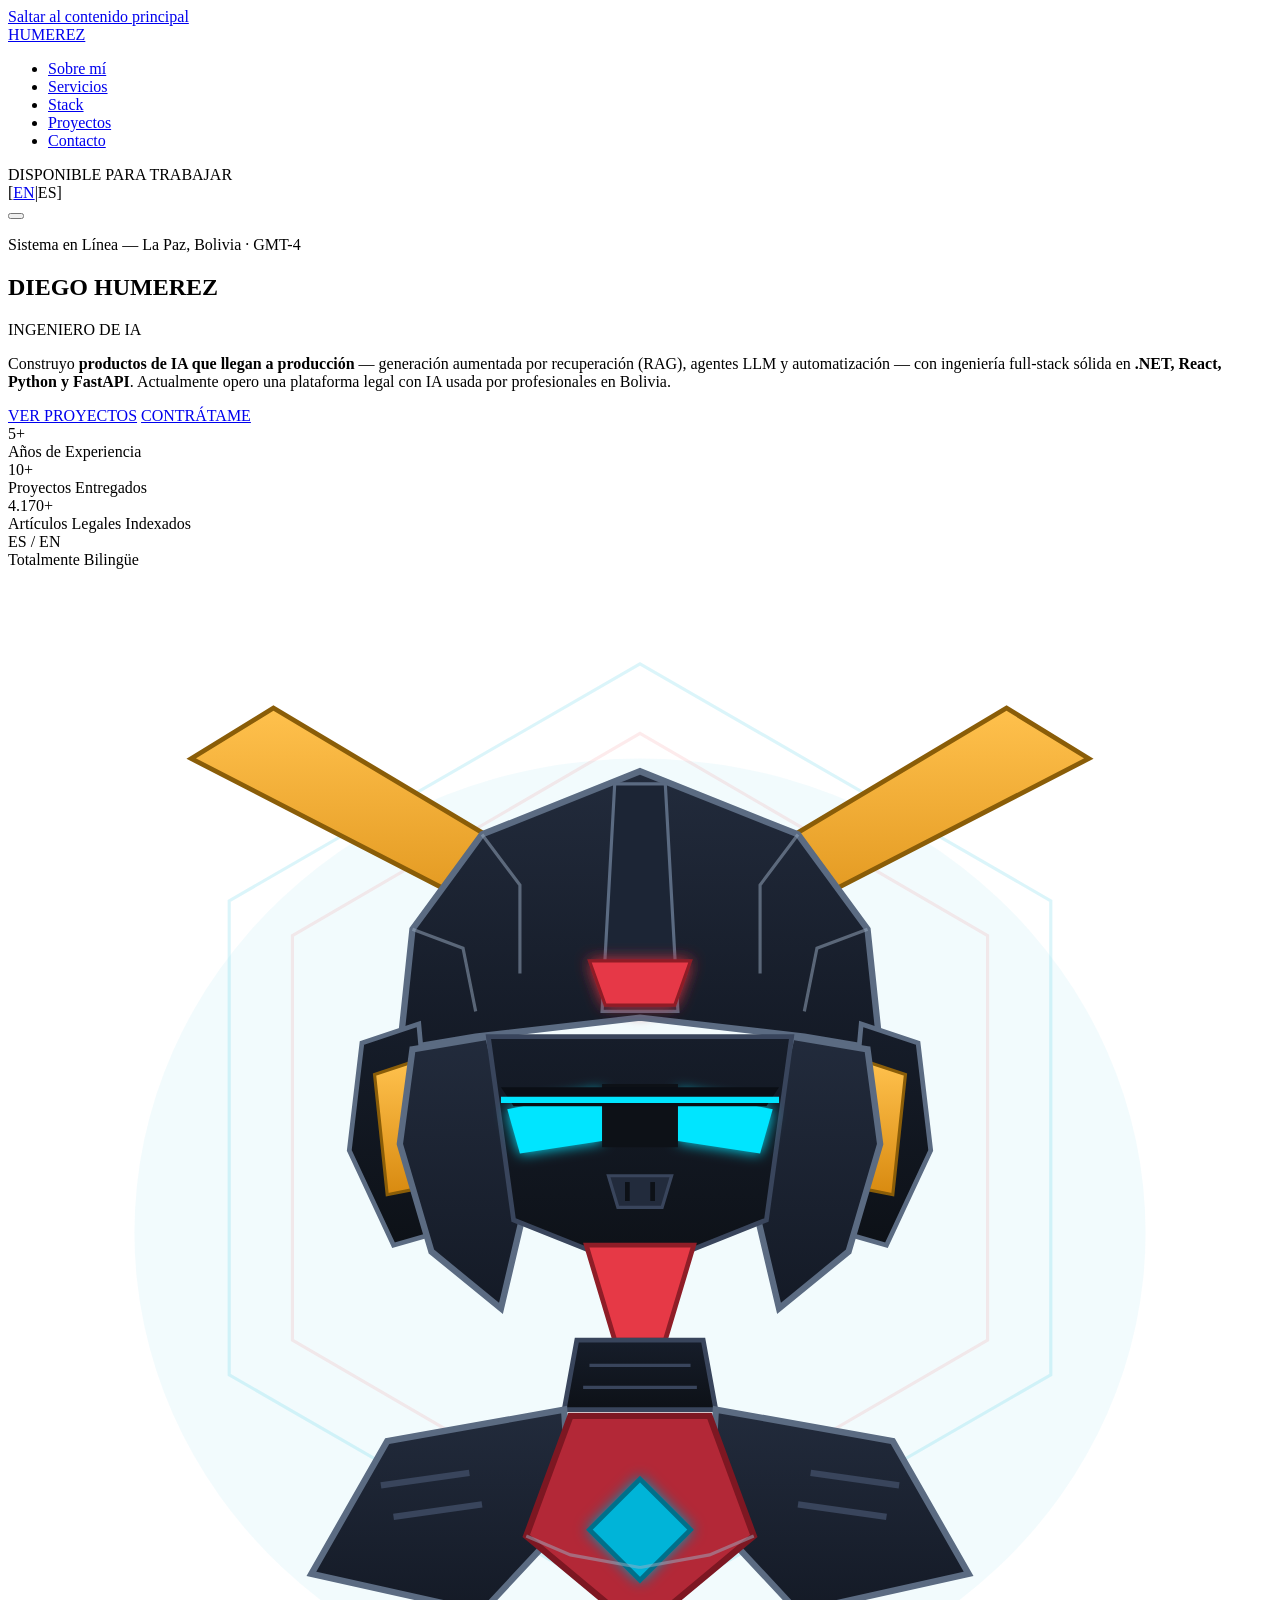
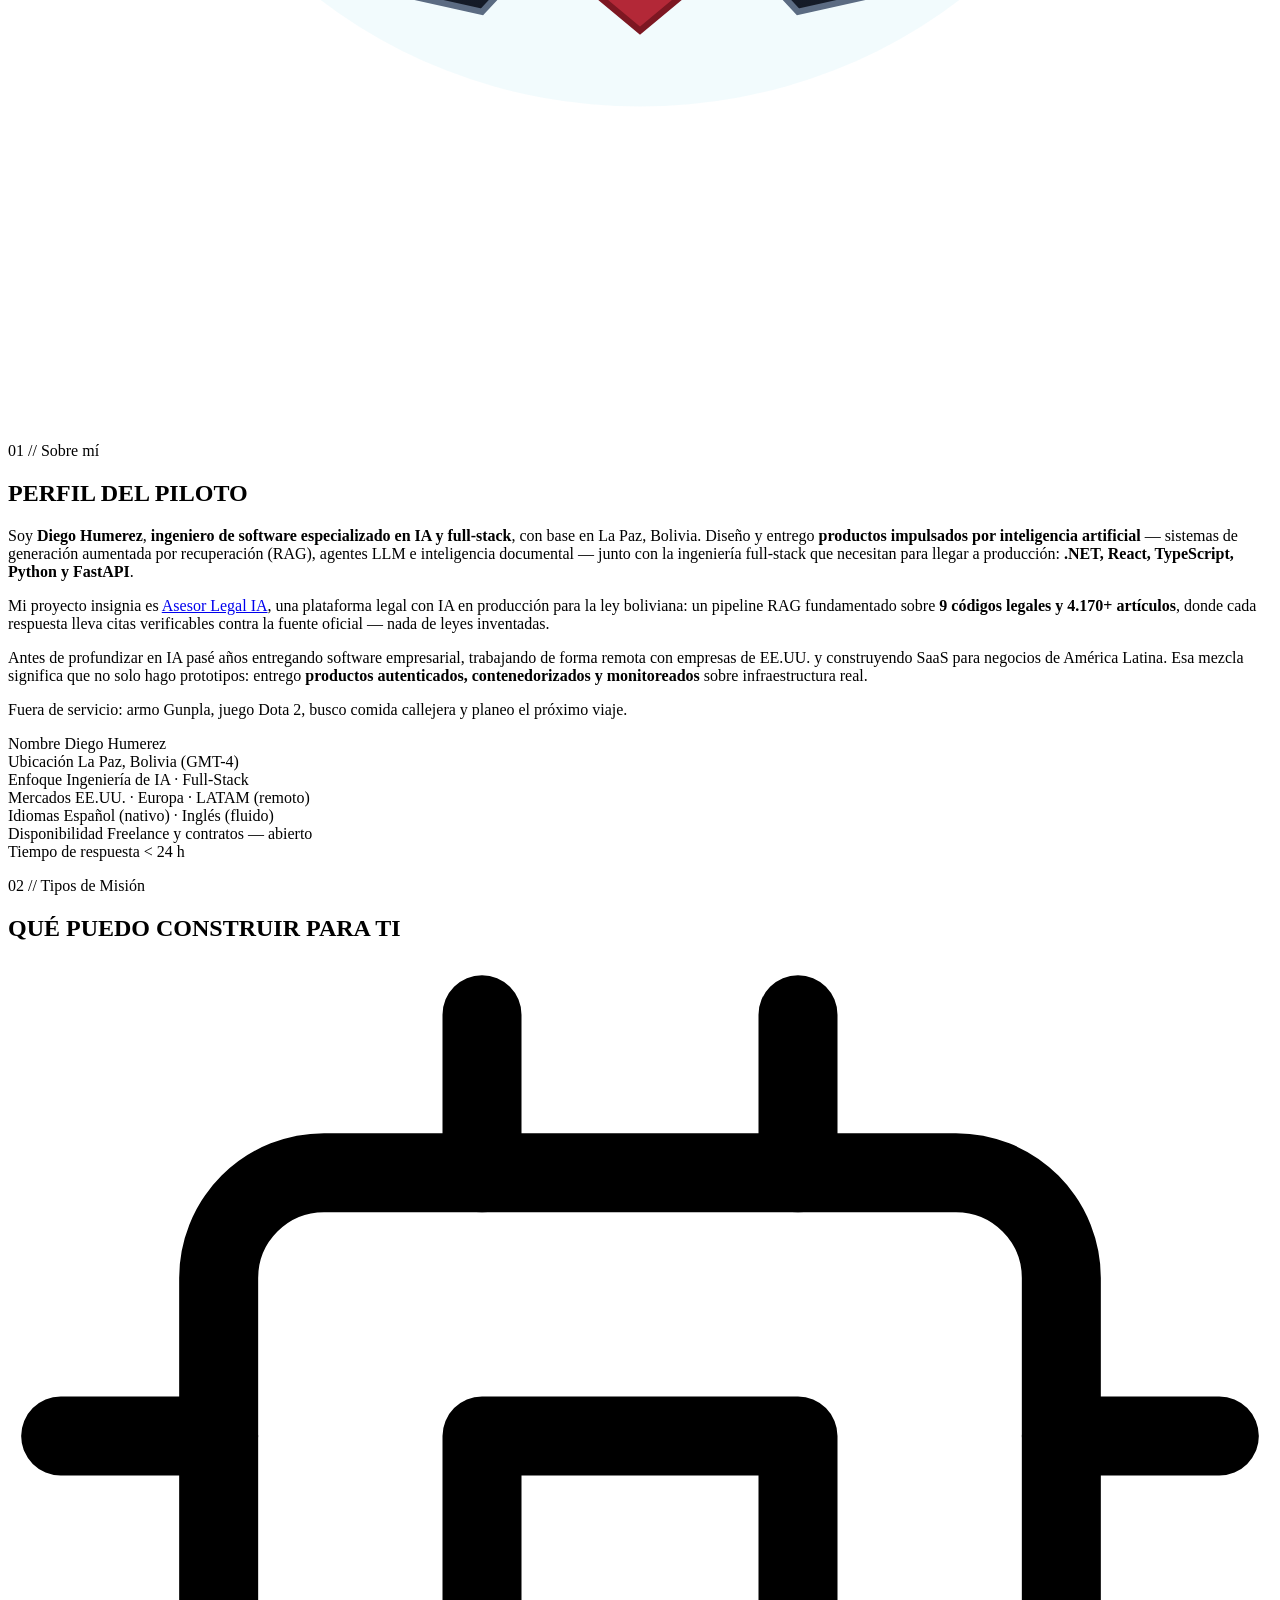
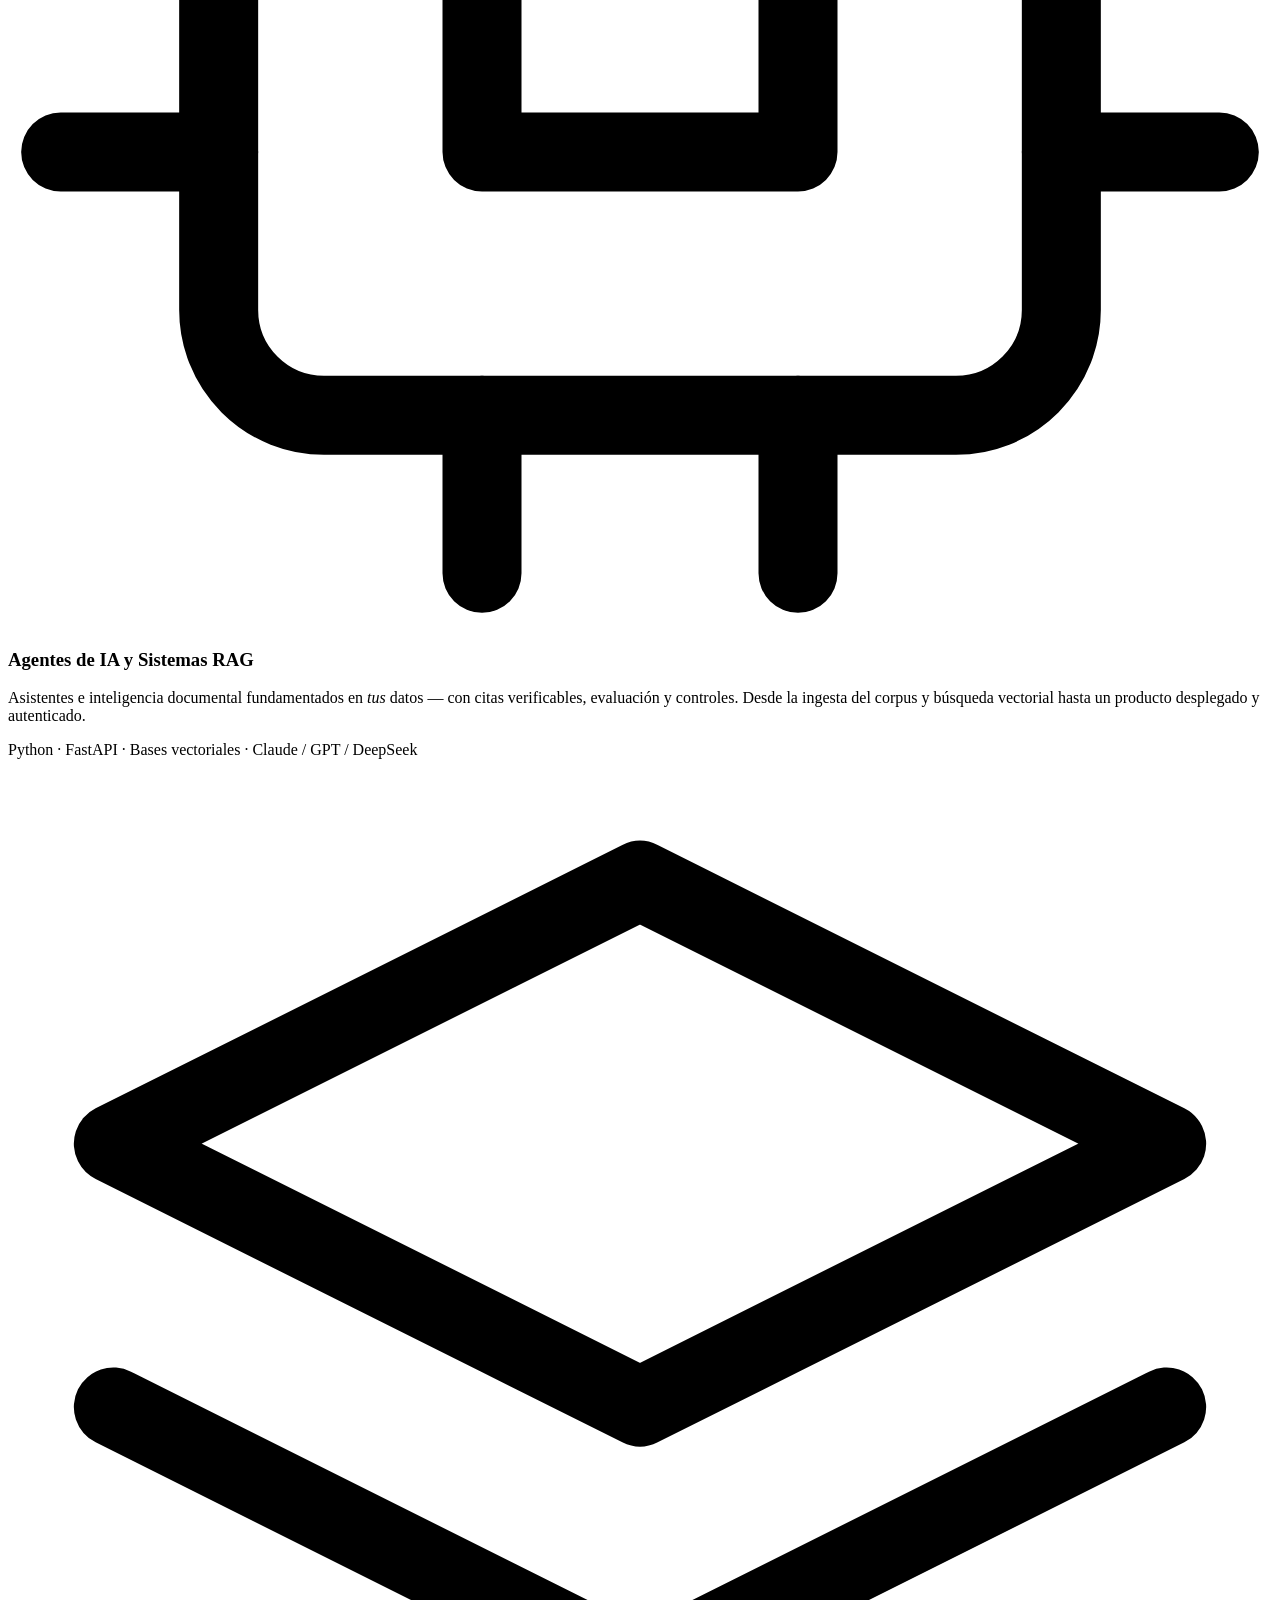
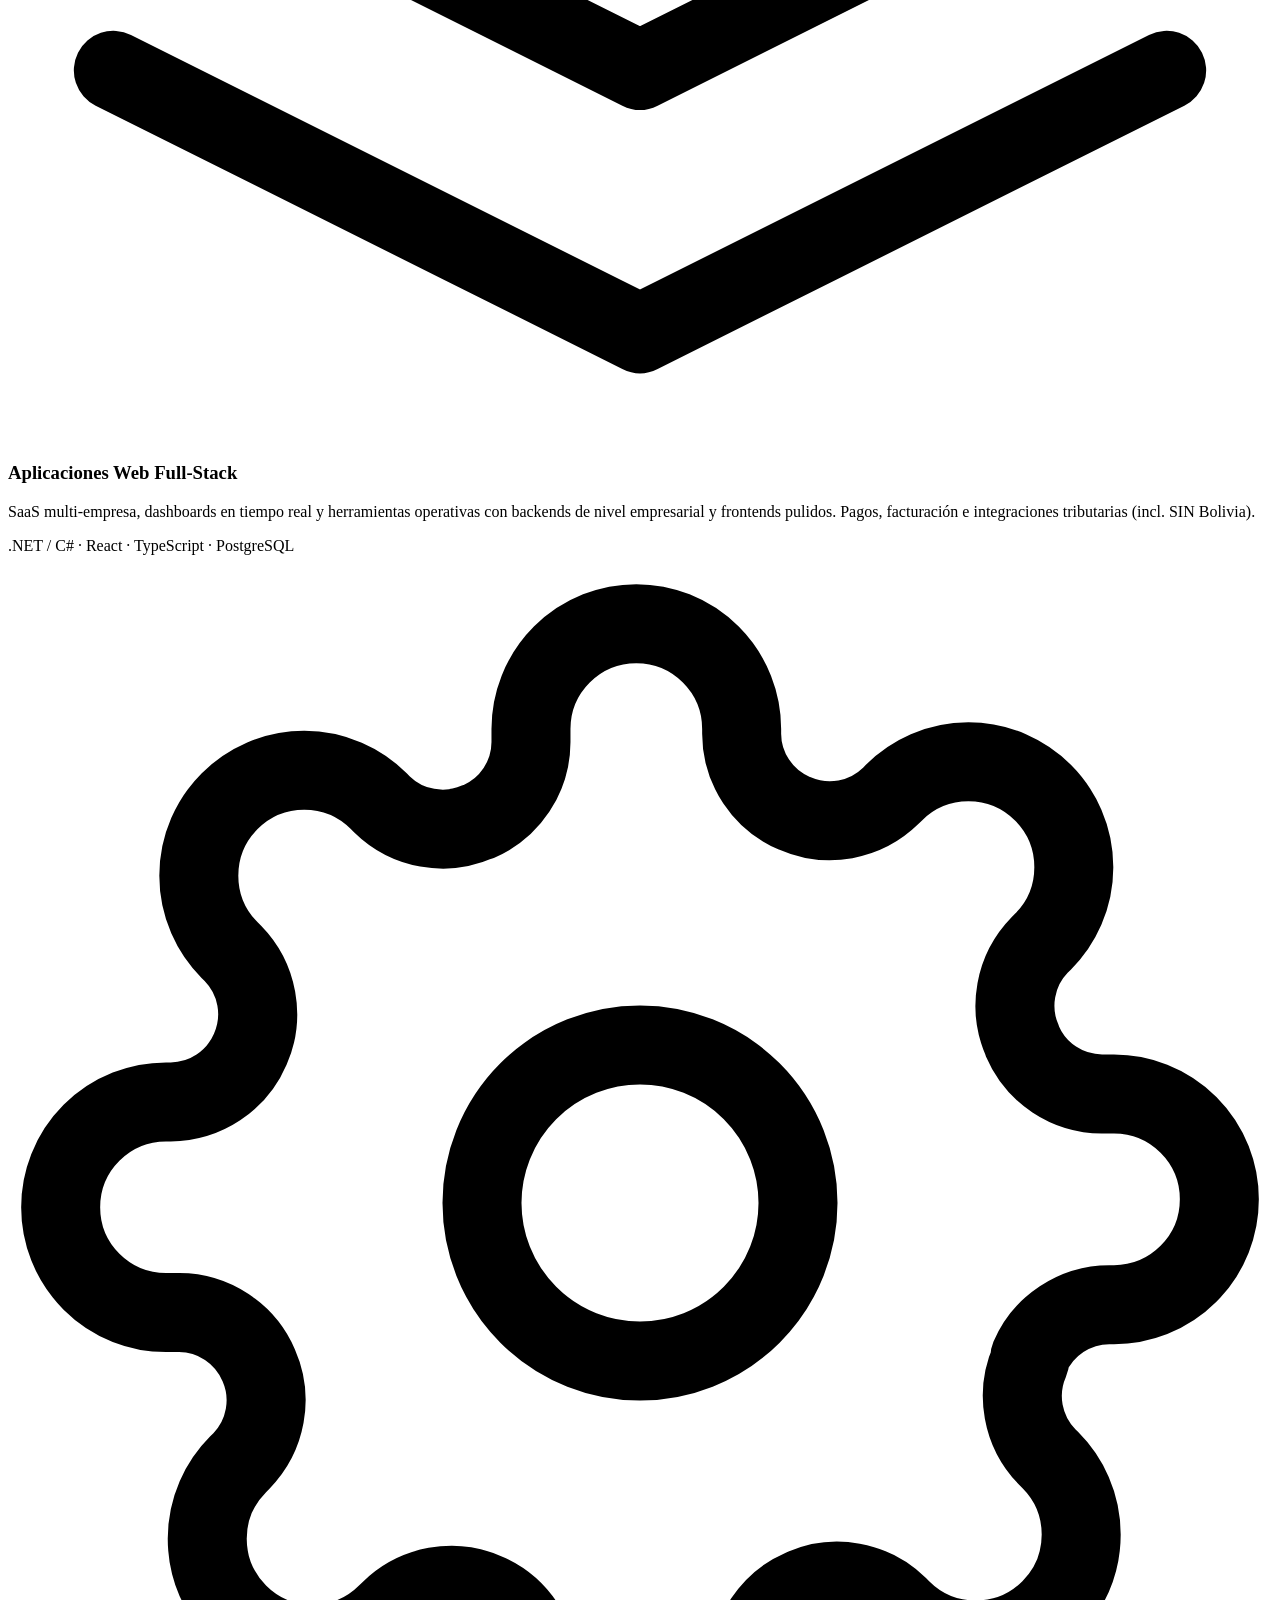
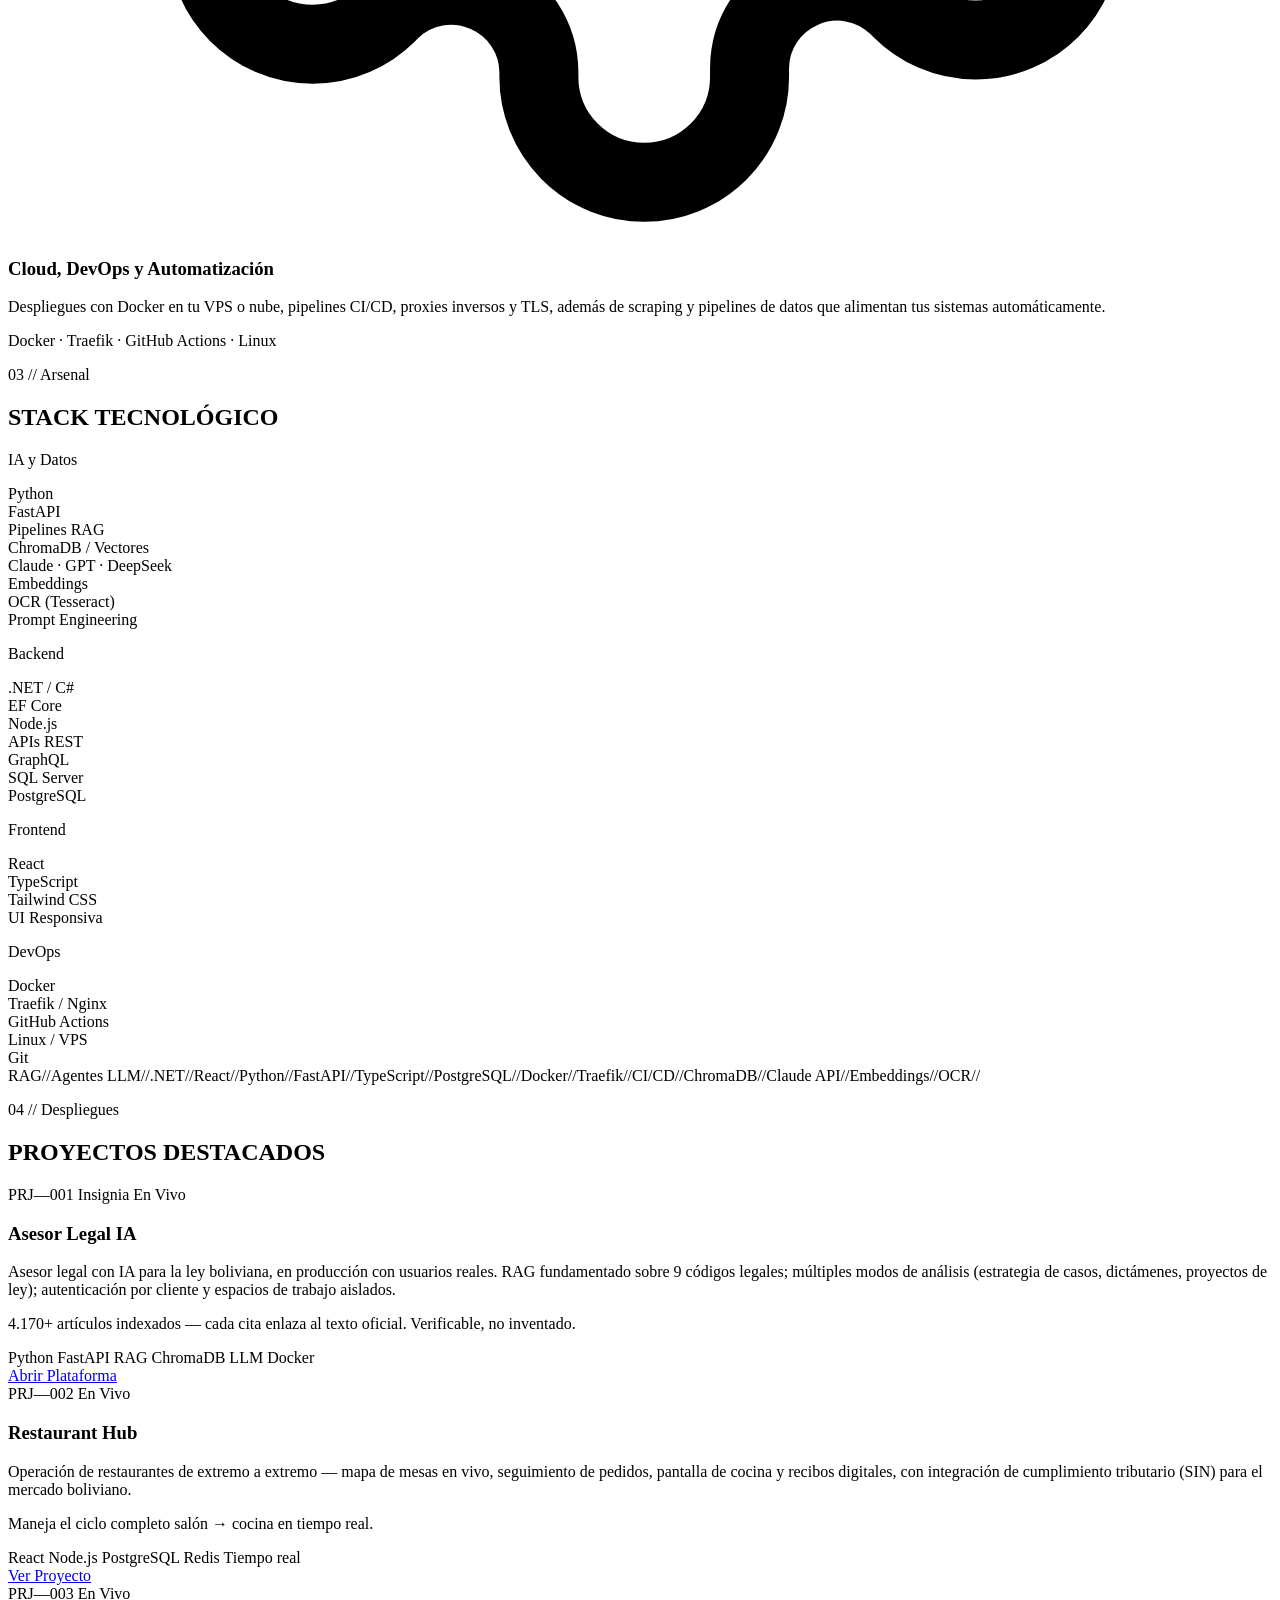
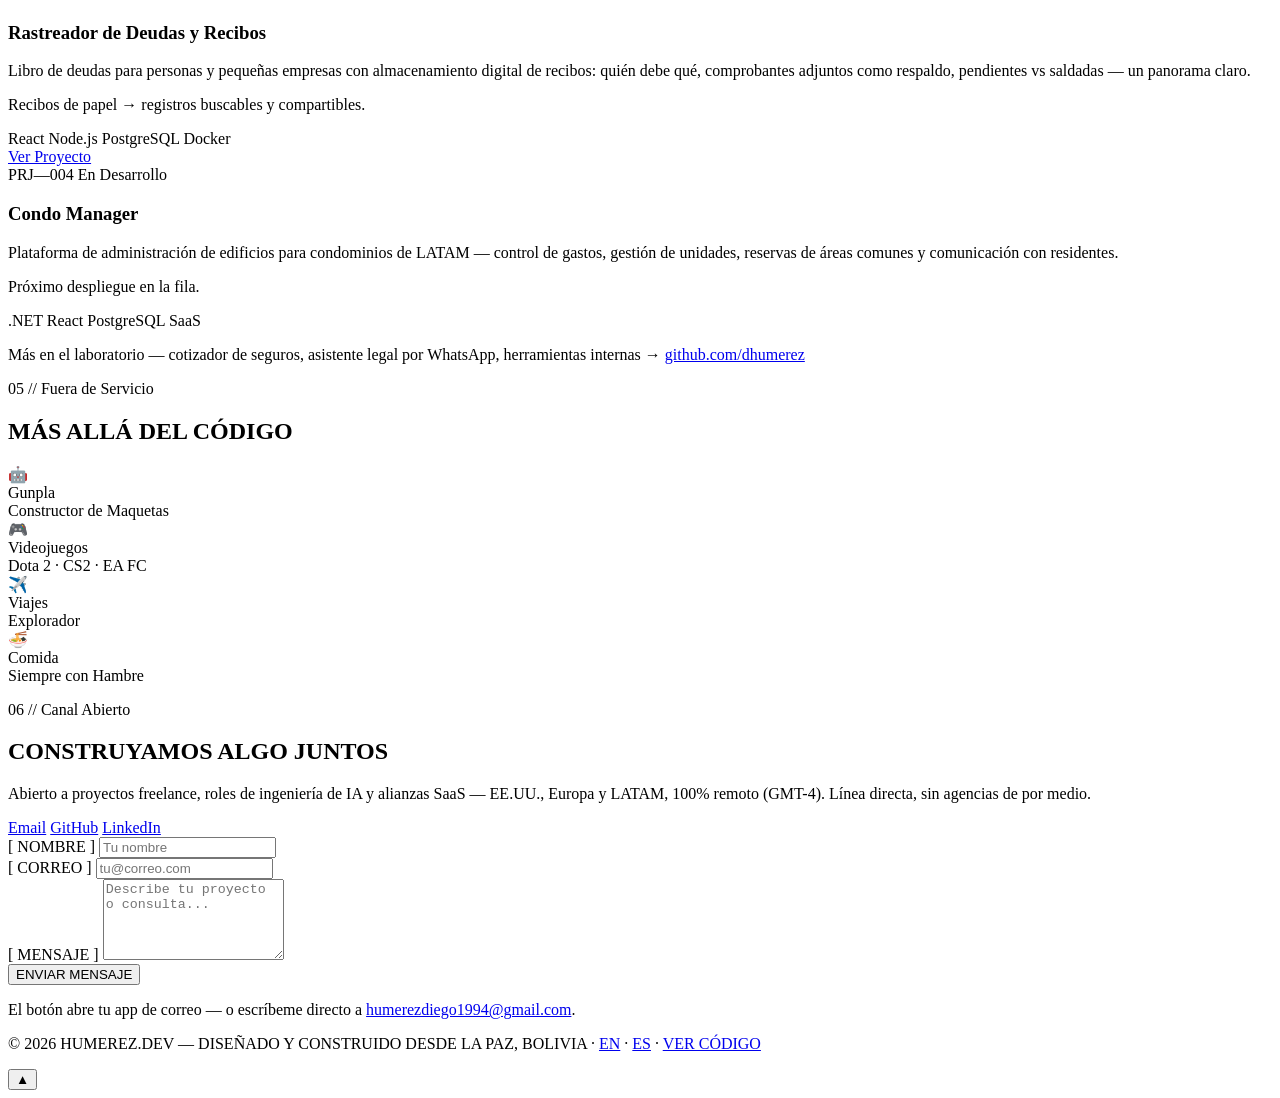
==== site/es/index.html @ 1b2179e7 "feat: rebuild as bilingual animated portfolio (EN /es/), GEO/SEO optimized - site/ docroot: EN at /," ====
<!DOCTYPE html>
<html lang="es">
<head>
<meta charset="UTF-8">
<meta name="viewport" content="width=device-width, initial-scale=1.0">
<title>Diego Humerez | Ingeniero de IA y Full-Stack — humerez.dev</title>

<!-- SEO -->
<meta name="description" content="Diego Humerez — ingeniero de IA y full-stack en La Paz, Bolivia. Construyo sistemas RAG, agentes LLM y aplicaciones web en producción (.NET, React, Python, FastAPI). Disponible para proyectos freelance y trabajo remoto en EE.UU., Europa y LATAM.">
<meta name="author" content="Diego Humerez">
<meta name="robots" content="index, follow, max-image-preview:large">
<meta name="theme-color" content="#0a0c10">
<link rel="canonical" href="https://humerez.dev/es/">
<link rel="alternate" hreflang="en" href="https://humerez.dev/">
<link rel="alternate" hreflang="es" href="https://humerez.dev/es/">
<link rel="alternate" hreflang="x-default" href="https://humerez.dev/">
<link rel="icon" href="/assets/favicon.svg" type="image/svg+xml">
<link rel="icon" href="/favicon.ico" sizes="32x32">
<link rel="apple-touch-icon" href="/assets/apple-touch-icon.png">

<!-- Open Graph -->
<meta property="og:type" content="website">
<meta property="og:url" content="https://humerez.dev/es/">
<meta property="og:site_name" content="humerez.dev">
<meta property="og:title" content="Diego Humerez | Ingeniero de IA y Full-Stack">
<meta property="og:description" content="Construyo sistemas RAG, agentes LLM y aplicaciones web en producción. Proyecto insignia: una plataforma legal con IA basada en 4.170+ artículos de la ley boliviana. Disponible para freelance.">
<meta property="og:image" content="https://humerez.dev/assets/og-image.png">
<meta property="og:image:width" content="1200">
<meta property="og:image:height" content="630">
<meta property="og:locale" content="es_ES">
<meta property="og:locale:alternate" content="en_US">

<!-- Twitter Card -->
<meta name="twitter:card" content="summary_large_image">
<meta name="twitter:title" content="Diego Humerez | Ingeniero de IA y Full-Stack">
<meta name="twitter:description" content="Sistemas RAG, agentes LLM y aplicaciones web en producción — desde La Paz, Bolivia. Disponible para freelance.">
<meta name="twitter:image" content="https://humerez.dev/assets/og-image.png">

<!-- Fonts -->
<link rel="preconnect" href="https://fonts.googleapis.com">
<link rel="preconnect" href="https://fonts.gstatic.com" crossorigin>
<link href="https://fonts.googleapis.com/css2?family=Orbitron:wght@400;700;900&family=Rajdhani:wght@300;400;500;600;700&family=Share+Tech+Mono&display=swap" rel="stylesheet">

<link rel="stylesheet" href="/assets/site.css">
<script src="/assets/site.js" defer></script>

<script type="application/ld+json">
{
  "@context": "https://schema.org",
  "@graph": [
    {
      "@type": "Person",
      "@id": "https://humerez.dev/#person",
      "name": "Diego Humerez",
      "alternateName": "dhumerez",
      "jobTitle": "Ingeniero de Software — IA y Full-Stack",
      "description": "Ingeniero de software en La Paz, Bolivia. Construye productos de inteligencia artificial — sistemas de generación aumentada por recuperación (RAG), agentes LLM e inteligencia documental — además de aplicaciones web full-stack con .NET, React, TypeScript, Python y FastAPI. Disponible para proyectos freelance y roles remotos en EE.UU., Europa y América Latina.",
      "url": "https://humerez.dev/",
      "email": "mailto:humerezdiego1994@gmail.com",
      "image": "https://humerez.dev/assets/og-image.png",
      "sameAs": [
        "https://github.com/dhumerez",
        "https://www.linkedin.com/in/diego-humerez"
      ],
      "address": { "@type": "PostalAddress", "addressLocality": "La Paz", "addressCountry": "BO" },
      "nationality": { "@type": "Country", "name": "Bolivia" },
      "knowsLanguage": [
        { "@type": "Language", "name": "Spanish", "alternateName": "es" },
        { "@type": "Language", "name": "English", "alternateName": "en" }
      ],
      "knowsAbout": [
        "Inteligencia Artificial", "Generación Aumentada por Recuperación (RAG)", "Agentes LLM",
        "Python", "FastAPI", ".NET", "C#", "React", "TypeScript", "Node.js",
        "PostgreSQL", "SQL Server", "Docker", "Bases de datos vectoriales", "Prompt engineering",
        "Tecnología legal", "Desarrollo SaaS"
      ]
    },
    {
      "@type": "WebSite",
      "@id": "https://humerez.dev/#website",
      "url": "https://humerez.dev/",
      "name": "humerez.dev",
      "description": "Portafolio de Diego Humerez — ingeniero de IA y full-stack en La Paz, Bolivia.",
      "inLanguage": ["en", "es"],
      "publisher": { "@id": "https://humerez.dev/#person" }
    },
    {
      "@type": "ProfilePage",
      "@id": "https://humerez.dev/es/#profilepage",
      "url": "https://humerez.dev/es/",
      "inLanguage": "es",
      "isPartOf": { "@id": "https://humerez.dev/#website" },
      "about": { "@id": "https://humerez.dev/#person" },
      "mainEntity": { "@id": "https://humerez.dev/#person" }
    },
    {
      "@type": "ItemList",
      "@id": "https://humerez.dev/es/#projects",
      "name": "Proyectos destacados de Diego Humerez",
      "itemListElement": [
        {
          "@type": "ListItem",
          "position": 1,
          "item": {
            "@type": "SoftwareApplication",
            "name": "Asesor Legal IA — plataforma legal con IA para la ley boliviana",
            "url": "https://legal.humerez.dev",
            "applicationCategory": "BusinessApplication",
            "operatingSystem": "Web",
            "description": "Plataforma legal con IA en producción: RAG fundamentado sobre 9 códigos legales bolivianos y 4.170+ artículos, donde cada respuesta cita el artículo exacto con enlaces a las fuentes oficiales.",
            "author": { "@id": "https://humerez.dev/#person" }
          }
        },
        {
          "@type": "ListItem",
          "position": 2,
          "item": {
            "@type": "SoftwareApplication",
            "name": "Restaurant Hub",
            "url": "https://humerez.dev/restaurant/login",
            "applicationCategory": "BusinessApplication",
            "operatingSystem": "Web",
            "description": "Gestión de restaurantes en tiempo real: mapa de mesas, seguimiento de pedidos, pantalla de cocina, recibos digitales e integración con el SIN para el mercado boliviano.",
            "author": { "@id": "https://humerez.dev/#person" }
          }
        },
        {
          "@type": "ListItem",
          "position": 3,
          "item": {
            "@type": "SoftwareApplication",
            "name": "Rastreador de Deudas y Recibos",
            "url": "https://humerez.dev/receipts/login",
            "applicationCategory": "FinanceApplication",
            "operatingSystem": "Web",
            "description": "Libro de deudas para personas y pequeñas empresas con almacenamiento digital de recibos — registra quién debe qué, con comprobantes como respaldo.",
            "author": { "@id": "https://humerez.dev/#person" }
          }
        }
      ]
    }
  ]
}
</script>
</head>
<body>
<a href="#main-content" class="skip-link">Saltar al contenido principal</a>
<div class="scroll-progress" aria-hidden="true"></div>

<!-- NAV -->
<nav class="site-nav" aria-label="Navegación principal">
  <div class="container">
    <a href="#" class="nav-logo">HUMEREZ</a>
    <ul class="nav-links" id="navLinks">
      <li><a href="#about">Sobre mí</a></li>
      <li><a href="#services">Servicios</a></li>
      <li><a href="#stack">Stack</a></li>
      <li><a href="#projects">Proyectos</a></li>
      <li><a href="#contact">Contacto</a></li>
    </ul>
    <div class="nav-status"><span class="dot"></span> DISPONIBLE PARA TRABAJAR</div>
    <div class="lang-switch" aria-label="Idioma">
      <span aria-hidden="true">[</span><a href="/" data-set-lang="en" hreflang="en" lang="en" title="English version">EN</a><span class="sep">|</span><span class="current" aria-current="true">ES</span><span aria-hidden="true">]</span>
    </div>
    <button class="nav-toggle" id="navToggle" aria-label="Abrir menú de navegación" aria-expanded="false" aria-controls="navLinks">
      <span></span><span></span><span></span>
    </button>
  </div>
</nav>

<main id="main-content">

<!-- HERO -->
<section class="hero" id="hero">
  <div class="hero-bg" aria-hidden="true"></div>
  <div class="hero-grid" aria-hidden="true"></div>
  <div class="hero-shape hero-shape--1" aria-hidden="true"></div>
  <div class="hero-shape hero-shape--2" aria-hidden="true"></div>
  <div class="container hero-inner">
    <div class="hero-content">
      <p class="hero-label">Sistema en Línea — La Paz, Bolivia · GMT-4</p>
      <h1 class="hero-title">
        DIEGO
        <span class="line-2">HUMEREZ</span>
      </h1>
      <p class="hero-role" aria-label="Ingeniero de IA, desarrollador full-stack, sistemas RAG y LLM"><span data-roles='["INGENIERO DE IA","DESARROLLADOR FULL-STACK","SISTEMAS RAG &amp; LLM","DISPONIBLE PARA FREELANCE"]'>INGENIERO DE IA</span><span class="cursor" aria-hidden="true"></span></p>
      <p class="hero-subtitle">Construyo <strong>productos de IA que llegan a producción</strong> — generación aumentada por recuperación (RAG), agentes LLM y automatización — con ingeniería full-stack sólida en <strong>.NET, React, Python y FastAPI</strong>. Actualmente opero una plataforma legal con IA usada por profesionales en Bolivia.</p>
      <div class="hero-ctas">
        <a href="#projects" class="btn btn--primary">VER PROYECTOS</a>
        <a href="#contact" class="btn btn--secondary">CONTRÁTAME</a>
      </div>
      <div class="hero-stats">
        <div class="hero-stat">
          <div class="hero-stat-value" data-count-to="5" data-suffix="+">5+</div>
          <div class="hero-stat-label">Años de Experiencia</div>
        </div>
        <div class="hero-stat">
          <div class="hero-stat-value" data-count-to="10" data-suffix="+">10+</div>
          <div class="hero-stat-label">Proyectos Entregados</div>
        </div>
        <div class="hero-stat">
          <div class="hero-stat-value" data-count-to="4170" data-suffix="+">4.170+</div>
          <div class="hero-stat-label">Artículos Legales Indexados</div>
        </div>
        <div class="hero-stat">
          <div class="hero-stat-value">ES / EN</div>
          <div class="hero-stat-label">Totalmente Bilingüe</div>
        </div>
      </div>
    </div>

    <!-- MECHA -->
    <div class="hero-mecha" aria-hidden="true">
      <div class="mecha-ring mecha-ring--1"></div>
      <div class="mecha-ring mecha-ring--2"></div>
      <svg viewBox="0 0 400 460" xmlns="http://www.w3.org/2000/svg" role="img" aria-label="Ilustración de mecha estilo Gundam">
        <defs>
          <filter id="glowBlue" x="-60%" y="-60%" width="220%" height="220%">
            <feGaussianBlur stdDeviation="2.2" result="b"/>
            <feMerge><feMergeNode in="b"/><feMergeNode in="SourceGraphic"/></feMerge>
          </filter>
          <filter id="glowRed" x="-60%" y="-60%" width="220%" height="220%">
            <feGaussianBlur stdDeviation="2.4" result="b"/>
            <feMerge><feMergeNode in="b"/><feMergeNode in="SourceGraphic"/></feMerge>
          </filter>
          <linearGradient id="steel" x1="0" y1="0" x2="0" y2="1">
            <stop offset="0" stop-color="#222b3c"/>
            <stop offset="1" stop-color="#141a26"/>
          </linearGradient>
          <linearGradient id="steelDark" x1="0" y1="0" x2="0" y2="1">
            <stop offset="0" stop-color="#161d2a"/>
            <stop offset="1" stop-color="#0d1117"/>
          </linearGradient>
          <linearGradient id="gold" x1="0" y1="0" x2="0" y2="1">
            <stop offset="0" stop-color="#ffc14d"/>
            <stop offset="1" stop-color="#d88a10"/>
          </linearGradient>
        </defs>

        <ellipse cx="200" cy="210" rx="160" ry="150" fill="rgba(0,180,216,0.05)"/>
        <polygon points="200,30 330,105 330,255 200,330 70,255 70,105" fill="none" stroke="rgba(0,180,216,0.14)" stroke-width="1"/>
        <polygon points="200,52 310,116 310,244 200,308 90,244 90,116" fill="none" stroke="rgba(230,57,70,0.10)" stroke-width="1"/>

        <g class="mecha-vfin">
          <polygon points="190,128 58,60 84,44 198,112" fill="url(#gold)" stroke="#8a5d08" stroke-width="1.5"/>
          <polygon points="210,128 342,60 316,44 202,112" fill="url(#gold)" stroke="#8a5d08" stroke-width="1.5"/>
          <polygon points="200,102 216,124 200,140 184,124" fill="#e63946" stroke="#8f1d27" stroke-width="1.5" filter="url(#glowRed)"/>
        </g>

        <polygon points="200,64 250,84 272,114 276,152 252,148 200,142 148,148 124,152 128,114 150,84"
                 fill="url(#steel)" stroke="#5b6b82" stroke-width="2"/>
        <polygon points="192,68 208,68 212,140 188,140" fill="#1c2535" stroke="#5b6b82" stroke-width="1"/>

        <polygon points="184,124 216,124 211,138 189,138" fill="#e63946" stroke="#8f1d27" stroke-width="1" filter="url(#glowRed)"/>

        <polygon points="112,150 130,144 136,210 122,214 108,184" fill="url(#steelDark)" stroke="#5b6b82" stroke-width="1.5"/>
        <polygon points="288,150 270,144 264,210 278,214 292,184" fill="url(#steelDark)" stroke="#5b6b82" stroke-width="1.5"/>
        <polygon points="116,160 128,156 130,196 120,198" fill="url(#gold)" stroke="#8a5d08" stroke-width="1"/>
        <polygon points="284,160 272,156 270,196 280,198" fill="url(#gold)" stroke="#8a5d08" stroke-width="1"/>

        <polygon points="128,152 152,148 164,200 156,234 134,216 124,182" fill="url(#steel)" stroke="#5b6b82" stroke-width="2"/>
        <polygon points="272,152 248,148 236,200 244,234 266,216 276,182" fill="url(#steel)" stroke="#5b6b82" stroke-width="2"/>

        <polygon points="152,148 248,148 240,206 200,222 160,206" fill="url(#steelDark)" stroke="#39455c" stroke-width="1.5"/>

        <g filter="url(#glowBlue)">
          <polygon class="mecha-eye" points="158,171 188,165 188,181 162,185" fill="#00e5ff"/>
          <polygon class="mecha-eye" points="242,171 212,165 212,181 238,185" fill="#00e5ff"/>
        </g>
        <polygon points="188,163 212,163 212,183 188,183" fill="#0d1117"/>
        <polygon points="156,164 244,164 240,170 160,170" fill="#0a0e15"/>

        <line class="mecha-scan" x1="156" y1="168" x2="244" y2="168" stroke="#00e5ff" stroke-width="2"/>

        <polygon points="190,192 210,192 207,202 193,202" fill="#222b3c" stroke="#39455c" stroke-width="1"/>
        <line x1="196" y1="194" x2="196" y2="200" stroke="#0d1117" stroke-width="1.5"/>
        <line x1="204" y1="194" x2="204" y2="200" stroke="#0d1117" stroke-width="1.5"/>

        <polygon points="183,214 217,214 208,244 192,244" fill="#e63946" stroke="#8f1d27" stroke-width="1.5"/>

        <polygon points="180,244 220,244 224,266 176,266" fill="url(#steelDark)" stroke="#39455c" stroke-width="1.5"/>
        <line x1="184" y1="252" x2="216" y2="252" stroke="#39455c" stroke-width="1"/>
        <line x1="182" y1="259" x2="218" y2="259" stroke="#39455c" stroke-width="1"/>

        <polygon points="176,266 120,276 96,318 150,330 178,300" fill="url(#steel)" stroke="#5b6b82" stroke-width="2"/>
        <polygon points="224,266 280,276 304,318 250,330 222,300" fill="url(#steel)" stroke="#5b6b82" stroke-width="2"/>
        <line x1="118" y1="290" x2="146" y2="286" stroke="#39455c" stroke-width="2"/>
        <line x1="122" y1="300" x2="150" y2="296" stroke="#39455c" stroke-width="2"/>
        <line x1="282" y1="290" x2="254" y2="286" stroke="#39455c" stroke-width="2"/>
        <line x1="278" y1="300" x2="250" y2="296" stroke="#39455c" stroke-width="2"/>

        <polygon points="178,268 222,268 236,306 200,336 164,306" fill="#b32837" stroke="#7d1722" stroke-width="2"/>
        <polygon points="200,288 216,304 200,320 184,304" fill="#00b4d8" stroke="#04708a" stroke-width="1.5" filter="url(#glowBlue)"/>

        <g class="mecha-lines" fill="none" stroke="rgba(155,173,196,0.5)" stroke-width="1">
          <polyline points="150,84 162,100 162,128"/>
          <polyline points="250,84 238,100 238,128"/>
          <polyline points="128,114 144,120 148,140"/>
          <polyline points="272,114 256,120 252,140"/>
          <polyline points="164,306 178,312 200,316"/>
          <polyline points="236,306 222,312 200,316"/>
        </g>
      </svg>
    </div>
  </div>
</section>

<!-- SOBRE MÍ -->
<section id="about">
  <div class="container">
    <div class="section-header reveal">
      <p class="section-tag">01 // Sobre mí</p>
      <h2 class="section-title">PERFIL <span class="accent-red">DEL PILOTO</span></h2>
    </div>
    <div class="about-grid">
      <div class="about-text reveal reveal--left reveal-delay-1">
        <p>Soy <strong>Diego Humerez</strong>, <strong>ingeniero de software especializado en IA y full-stack</strong>, con base en La Paz, Bolivia. Diseño y entrego <strong>productos impulsados por inteligencia artificial</strong> — sistemas de generación aumentada por recuperación (RAG), agentes LLM e inteligencia documental — junto con la ingeniería full-stack que necesitan para llegar a producción: <strong>.NET, React, TypeScript, Python y FastAPI</strong>.</p>
        <p>Mi proyecto insignia es <a href="https://legal.humerez.dev" target="_blank" rel="noopener noreferrer">Asesor Legal IA</a>, una plataforma legal con IA en producción para la ley boliviana: un pipeline RAG fundamentado sobre <strong>9 códigos legales y 4.170+ artículos</strong>, donde cada respuesta lleva citas verificables contra la fuente oficial — nada de leyes inventadas.</p>
        <p>Antes de profundizar en IA pasé años entregando software empresarial, trabajando de forma remota con empresas de EE.UU. y construyendo SaaS para negocios de América Latina. Esa mezcla significa que no solo hago prototipos: entrego <strong>productos autenticados, contenedorizados y monitoreados</strong> sobre infraestructura real.</p>
        <p>Fuera de servicio: armo Gunpla, juego Dota 2, busco comida callejera y planeo el próximo viaje.</p>
      </div>
      <div class="about-details reveal reveal--right reveal-delay-2">
        <div class="about-detail-row">
          <span class="about-detail-key">Nombre</span>
          <span class="about-detail-val">Diego Humerez</span>
        </div>
        <div class="about-detail-row">
          <span class="about-detail-key">Ubicación</span>
          <span class="about-detail-val">La Paz, Bolivia (GMT-4)</span>
        </div>
        <div class="about-detail-row">
          <span class="about-detail-key">Enfoque</span>
          <span class="about-detail-val">Ingeniería de IA · Full-Stack</span>
        </div>
        <div class="about-detail-row">
          <span class="about-detail-key">Mercados</span>
          <span class="about-detail-val">EE.UU. · Europa · LATAM (remoto)</span>
        </div>
        <div class="about-detail-row">
          <span class="about-detail-key">Idiomas</span>
          <span class="about-detail-val">Español (nativo) · Inglés (fluido)</span>
        </div>
        <div class="about-detail-row">
          <span class="about-detail-key">Disponibilidad</span>
          <span class="about-detail-val accent-blue">Freelance y contratos — abierto</span>
        </div>
        <div class="about-detail-row">
          <span class="about-detail-key">Tiempo de respuesta</span>
          <span class="about-detail-val">&lt; 24 h</span>
        </div>
      </div>
    </div>
  </div>
</section>

<!-- SERVICIOS -->
<section id="services" style="background: var(--bg-secondary);">
  <div class="container">
    <div class="section-header reveal">
      <p class="section-tag">02 // Tipos de Misión</p>
      <h2 class="section-title">QUÉ PUEDO <span class="accent-red">CONSTRUIR PARA TI</span></h2>
    </div>
    <div class="services-grid stagger">
      <article class="service-card">
        <div class="service-icon" aria-hidden="true">
          <svg viewBox="0 0 24 24" fill="none" stroke="currentColor" stroke-width="1.5" stroke-linecap="round" stroke-linejoin="round"><rect x="4" y="4" width="16" height="16" rx="2"/><path d="M9 9h6v6H9z"/><path d="M9 1v3M15 1v3M9 20v3M15 20v3M1 9h3M1 15h3M20 9h3M20 15h3"/></svg>
        </div>
        <h3 class="service-title">Agentes de IA y Sistemas RAG</h3>
        <p class="service-desc">Asistentes e inteligencia documental fundamentados en <em>tus</em> datos — con citas verificables, evaluación y controles. Desde la ingesta del corpus y búsqueda vectorial hasta un producto desplegado y autenticado.</p>
        <p class="service-meta">Python · FastAPI · Bases vectoriales · Claude / GPT / DeepSeek</p>
      </article>
      <article class="service-card">
        <div class="service-icon" aria-hidden="true">
          <svg viewBox="0 0 24 24" fill="none" stroke="currentColor" stroke-width="1.5" stroke-linecap="round" stroke-linejoin="round"><path d="M12 2 2 7l10 5 10-5-10-5z"/><path d="M2 12l10 5 10-5"/><path d="M2 17l10 5 10-5"/></svg>
        </div>
        <h3 class="service-title">Aplicaciones Web Full-Stack</h3>
        <p class="service-desc">SaaS multi-empresa, dashboards en tiempo real y herramientas operativas con backends de nivel empresarial y frontends pulidos. Pagos, facturación e integraciones tributarias (incl. SIN Bolivia).</p>
        <p class="service-meta">.NET / C# · React · TypeScript · PostgreSQL</p>
      </article>
      <article class="service-card">
        <div class="service-icon" aria-hidden="true">
          <svg viewBox="0 0 24 24" fill="none" stroke="currentColor" stroke-width="1.5" stroke-linecap="round" stroke-linejoin="round"><circle cx="12" cy="12" r="3"/><path d="M19.4 15a1.65 1.65 0 0 0 .33 1.82l.06.06a2 2 0 1 1-2.83 2.83l-.06-.06a1.65 1.65 0 0 0-1.82-.33 1.65 1.65 0 0 0-1 1.51V21a2 2 0 1 1-4 0v-.09a1.65 1.65 0 0 0-1-1.51 1.65 1.65 0 0 0-1.82.33l-.06.06a2 2 0 1 1-2.83-2.83l.06-.06a1.65 1.65 0 0 0 .33-1.82 1.65 1.65 0 0 0-1.51-1H3a2 2 0 1 1 0-4h.09a1.65 1.65 0 0 0 1.51-1 1.65 1.65 0 0 0-.33-1.82l-.06-.06a2 2 0 1 1 2.83-2.83l.06.06a1.65 1.65 0 0 0 1.82.33h.01a1.65 1.65 0 0 0 1-1.51V3a2 2 0 1 1 4 0v.09a1.65 1.65 0 0 0 1 1.51h.01a1.65 1.65 0 0 0 1.82-.33l.06-.06a2 2 0 1 1 2.83 2.83l-.06.06a1.65 1.65 0 0 0-.33 1.82v.01a1.65 1.65 0 0 0 1.51 1H21a2 2 0 1 1 0 4h-.09a1.65 1.65 0 0 0-1.51 1z"/></svg>
        </div>
        <h3 class="service-title">Cloud, DevOps y Automatización</h3>
        <p class="service-desc">Despliegues con Docker en tu VPS o nube, pipelines CI/CD, proxies inversos y TLS, además de scraping y pipelines de datos que alimentan tus sistemas automáticamente.</p>
        <p class="service-meta">Docker · Traefik · GitHub Actions · Linux</p>
      </article>
    </div>
  </div>
</section>

<!-- STACK -->
<section id="stack">
  <div class="container">
    <div class="section-header reveal">
      <p class="section-tag">03 // Arsenal</p>
      <h2 class="section-title">STACK <span class="accent-red">TECNOLÓGICO</span></h2>
    </div>

    <div class="stack-group reveal">
      <p class="stack-group-label">IA y Datos</p>
      <div class="tech-grid stagger">
        <div class="tech-item" data-level="Producción">Python</div>
        <div class="tech-item" data-level="Producción">FastAPI</div>
        <div class="tech-item" data-level="Producción">Pipelines RAG</div>
        <div class="tech-item" data-level="Producción">ChromaDB / Vectores</div>
        <div class="tech-item" data-level="Producción">Claude · GPT · DeepSeek</div>
        <div class="tech-item" data-level="Producción">Embeddings</div>
        <div class="tech-item" data-level="Producción">OCR (Tesseract)</div>
        <div class="tech-item" data-level="Avanzado">Prompt Engineering</div>
      </div>
    </div>

    <div class="stack-group reveal">
      <p class="stack-group-label">Backend</p>
      <div class="tech-grid stagger">
        <div class="tech-item" data-level="Avanzado">.NET / C#</div>
        <div class="tech-item" data-level="Avanzado">EF Core</div>
        <div class="tech-item" data-level="Avanzado">Node.js</div>
        <div class="tech-item" data-level="Avanzado">APIs REST</div>
        <div class="tech-item" data-level="Intermedio">GraphQL</div>
        <div class="tech-item" data-level="Avanzado">SQL Server</div>
        <div class="tech-item" data-level="Avanzado">PostgreSQL</div>
      </div>
    </div>

    <div class="stack-group reveal">
      <p class="stack-group-label">Frontend</p>
      <div class="tech-grid stagger">
        <div class="tech-item" data-level="Avanzado">React</div>
        <div class="tech-item" data-level="Avanzado">TypeScript</div>
        <div class="tech-item" data-level="Avanzado">Tailwind CSS</div>
        <div class="tech-item" data-level="Avanzado">UI Responsiva</div>
      </div>
    </div>

    <div class="stack-group reveal">
      <p class="stack-group-label">DevOps</p>
      <div class="tech-grid stagger">
        <div class="tech-item" data-level="Producción">Docker</div>
        <div class="tech-item" data-level="Producción">Traefik / Nginx</div>
        <div class="tech-item" data-level="Producción">GitHub Actions</div>
        <div class="tech-item" data-level="Avanzado">Linux / VPS</div>
        <div class="tech-item" data-level="Avanzado">Git</div>
      </div>
    </div>

    <div class="marquee reveal" aria-hidden="true">
      <div class="marquee-track">
        <span>RAG</span><span class="sep">//</span><span>Agentes LLM</span><span class="sep">//</span><span>.NET</span><span class="sep">//</span><span>React</span><span class="sep">//</span><span>Python</span><span class="sep">//</span><span>FastAPI</span><span class="sep">//</span><span>TypeScript</span><span class="sep">//</span><span>PostgreSQL</span><span class="sep">//</span><span>Docker</span><span class="sep">//</span><span>Traefik</span><span class="sep">//</span><span>CI/CD</span><span class="sep">//</span><span>ChromaDB</span><span class="sep">//</span><span>Claude API</span><span class="sep">//</span><span>Embeddings</span><span class="sep">//</span><span>OCR</span><span class="sep">//</span>
      </div>
    </div>
  </div>
</section>

<!-- PROYECTOS -->
<section id="projects" style="background: var(--bg-secondary);">
  <div class="container">
    <div class="section-header reveal">
      <p class="section-tag">04 // Despliegues</p>
      <h2 class="section-title">PROYECTOS <span class="accent-red">DESTACADOS</span></h2>
    </div>
    <div class="projects-grid">

      <article class="project-card project-card--flagship reveal reveal-delay-1" data-url="https://legal.humerez.dev">
        <div class="project-card-header">
          <span class="project-number">PRJ—001</span>
          <span class="project-badges">
            <span class="project-status project-status--flagship">Insignia</span>
            <span class="project-status project-status--live">En Vivo</span>
          </span>
        </div>
        <h3 class="project-title">Asesor Legal IA</h3>
        <p class="project-desc">Asesor legal con IA para la ley boliviana, en producción con usuarios reales. RAG fundamentado sobre 9 códigos legales; múltiples modos de análisis (estrategia de casos, dictámenes, proyectos de ley); autenticación por cliente y espacios de trabajo aislados.</p>
        <p class="project-outcome">4.170+ artículos indexados — cada cita enlaza al texto oficial. Verificable, no inventado.</p>
        <div class="project-tags">
          <span class="project-tag">Python</span>
          <span class="project-tag">FastAPI</span>
          <span class="project-tag">RAG</span>
          <span class="project-tag">ChromaDB</span>
          <span class="project-tag">LLM</span>
          <span class="project-tag">Docker</span>
        </div>
        <a href="https://legal.humerez.dev" class="project-link" target="_blank" rel="noopener noreferrer" aria-label="Abrir Asesor Legal IA">Abrir Plataforma</a>
      </article>

      <article class="project-card reveal reveal-delay-2" data-url="https://humerez.dev/restaurant/login">
        <div class="project-card-header">
          <span class="project-number">PRJ—002</span>
          <span class="project-badges"><span class="project-status project-status--live">En Vivo</span></span>
        </div>
        <h3 class="project-title">Restaurant Hub</h3>
        <p class="project-desc">Operación de restaurantes de extremo a extremo — mapa de mesas en vivo, seguimiento de pedidos, pantalla de cocina y recibos digitales, con integración de cumplimiento tributario (SIN) para el mercado boliviano.</p>
        <p class="project-outcome">Maneja el ciclo completo salón → cocina en tiempo real.</p>
        <div class="project-tags">
          <span class="project-tag">React</span>
          <span class="project-tag">Node.js</span>
          <span class="project-tag">PostgreSQL</span>
          <span class="project-tag">Redis</span>
          <span class="project-tag">Tiempo real</span>
        </div>
        <a href="https://humerez.dev/restaurant/login" class="project-link" target="_blank" rel="noopener noreferrer" aria-label="Ver Restaurant Hub">Ver Proyecto</a>
      </article>

      <article class="project-card reveal reveal-delay-3" data-url="https://humerez.dev/receipts/login">
        <div class="project-card-header">
          <span class="project-number">PRJ—003</span>
          <span class="project-badges"><span class="project-status project-status--live">En Vivo</span></span>
        </div>
        <h3 class="project-title">Rastreador de Deudas y Recibos</h3>
        <p class="project-desc">Libro de deudas para personas y pequeñas empresas con almacenamiento digital de recibos: quién debe qué, comprobantes adjuntos como respaldo, pendientes vs saldadas — un panorama claro.</p>
        <p class="project-outcome">Recibos de papel → registros buscables y compartibles.</p>
        <div class="project-tags">
          <span class="project-tag">React</span>
          <span class="project-tag">Node.js</span>
          <span class="project-tag">PostgreSQL</span>
          <span class="project-tag">Docker</span>
        </div>
        <a href="https://humerez.dev/receipts/login" class="project-link" target="_blank" rel="noopener noreferrer" aria-label="Ver Rastreador de Deudas y Recibos">Ver Proyecto</a>
      </article>

      <article class="project-card reveal reveal-delay-4" data-url="#">
        <div class="project-card-header">
          <span class="project-number">PRJ—004</span>
          <span class="project-badges"><span class="project-status project-status--dev">En Desarrollo</span></span>
        </div>
        <h3 class="project-title">Condo Manager</h3>
        <p class="project-desc">Plataforma de administración de edificios para condominios de LATAM — control de gastos, gestión de unidades, reservas de áreas comunes y comunicación con residentes.</p>
        <p class="project-outcome">Próximo despliegue en la fila.</p>
        <div class="project-tags">
          <span class="project-tag">.NET</span>
          <span class="project-tag">React</span>
          <span class="project-tag">PostgreSQL</span>
          <span class="project-tag">SaaS</span>
        </div>
      </article>

    </div>
    <p class="projects-more reveal">Más en el laboratorio — cotizador de seguros, asistente legal por WhatsApp, herramientas internas → <a href="https://github.com/dhumerez" target="_blank" rel="noopener noreferrer">github.com/dhumerez</a></p>
  </div>
</section>

<!-- MÁS ALLÁ DEL CÓDIGO -->
<section id="beyond">
  <div class="container">
    <div class="section-header reveal">
      <p class="section-tag">05 // Fuera de Servicio</p>
      <h2 class="section-title">MÁS ALLÁ <span class="accent-red">DEL CÓDIGO</span></h2>
    </div>
    <div class="interests-grid stagger">
      <div class="interest-card">
        <span class="interest-icon" aria-hidden="true">🤖</span>
        <div class="interest-label">Gunpla</div>
        <div class="interest-sub">Constructor de Maquetas</div>
      </div>
      <div class="interest-card">
        <span class="interest-icon" aria-hidden="true">🎮</span>
        <div class="interest-label">Videojuegos</div>
        <div class="interest-sub">Dota 2 · CS2 · EA FC</div>
      </div>
      <div class="interest-card">
        <span class="interest-icon" aria-hidden="true">✈️</span>
        <div class="interest-label">Viajes</div>
        <div class="interest-sub">Explorador</div>
      </div>
      <div class="interest-card">
        <span class="interest-icon" aria-hidden="true">🍜</span>
        <div class="interest-label">Comida</div>
        <div class="interest-sub">Siempre con Hambre</div>
      </div>
    </div>
  </div>
</section>

<!-- CONTACTO -->
<section id="contact" class="contact-section">
  <div class="container">
    <p class="section-tag reveal" style="justify-content: center;">06 // Canal Abierto</p>
    <h2 class="contact-headline reveal reveal-delay-1">CONSTRUYAMOS <span class="accent-red">ALGO</span> JUNTOS</h2>
    <p class="contact-sub reveal reveal-delay-2">Abierto a proyectos freelance, roles de ingeniería de IA y alianzas SaaS — EE.UU., Europa y LATAM, 100% remoto (GMT-4). Línea directa, sin agencias de por medio.</p>
    <div class="contact-links reveal reveal-delay-3">
      <a href="mailto:humerezdiego1994@gmail.com" class="contact-link" aria-label="Enviar correo a Diego Humerez">Email</a>
      <a href="https://github.com/dhumerez" class="contact-link" target="_blank" rel="noopener noreferrer" aria-label="Diego Humerez en GitHub">GitHub</a>
      <a href="https://linkedin.com/in/diego-humerez" class="contact-link" target="_blank" rel="noopener noreferrer" aria-label="Diego Humerez en LinkedIn">LinkedIn</a>
    </div>
    <form class="contact-form reveal reveal-delay-4" novalidate>
      <div class="form-group">
        <label for="contact-name" class="form-label">[ NOMBRE ]</label>
        <input type="text" id="contact-name" name="name" class="form-input" placeholder="Tu nombre" required autocomplete="name">
      </div>
      <div class="form-group">
        <label for="contact-email" class="form-label">[ CORREO ]</label>
        <input type="email" id="contact-email" name="email" class="form-input" placeholder="tu@correo.com" required autocomplete="email">
      </div>
      <div class="form-group">
        <label for="contact-message" class="form-label">[ MENSAJE ]</label>
        <textarea id="contact-message" name="message" class="form-input form-textarea" placeholder="Describe tu proyecto o consulta..." required rows="5"></textarea>
      </div>
      <button type="submit" class="btn btn--primary form-submit">ENVIAR MENSAJE</button>
      <p class="form-hint">El botón abre tu app de correo — o escríbeme directo a <a href="mailto:humerezdiego1994@gmail.com">humerezdiego1994@gmail.com</a>.</p>
    </form>
  </div>
</section>

</main>

<!-- FOOTER -->
<footer>
  <div class="container">
    <p class="footer-text">© 2026 HUMEREZ.DEV — DISEÑADO Y CONSTRUIDO DESDE LA PAZ, BOLIVIA · <a href="/" data-set-lang="en" hreflang="en">EN</a> · <a href="/es/">ES</a> · <a href="https://github.com/dhumerez/humerez.dev" target="_blank" rel="noopener noreferrer">VER CÓDIGO</a></p>
  </div>
</footer>

<button class="back-to-top" id="backToTop" aria-label="Volver arriba" title="Volver arriba">
  <span aria-hidden="true">▲</span>
</button>

</body>
</html>
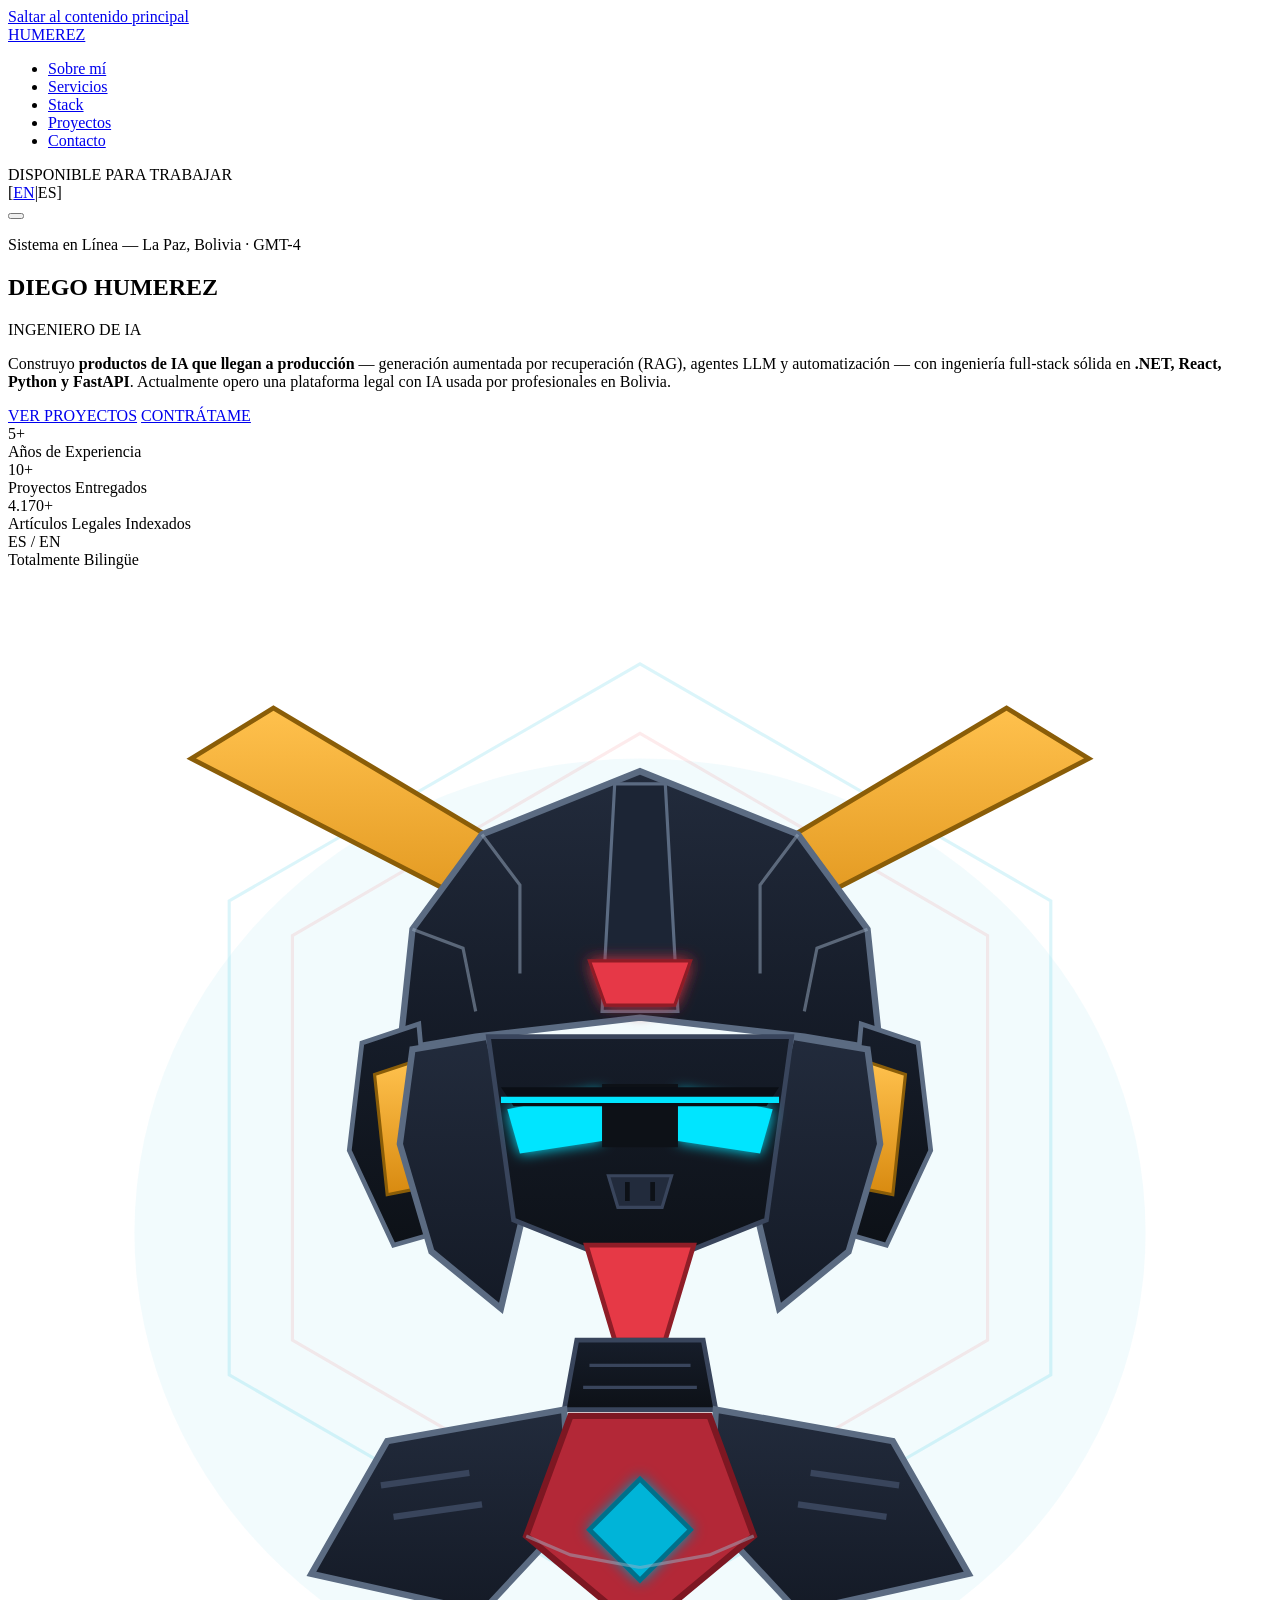
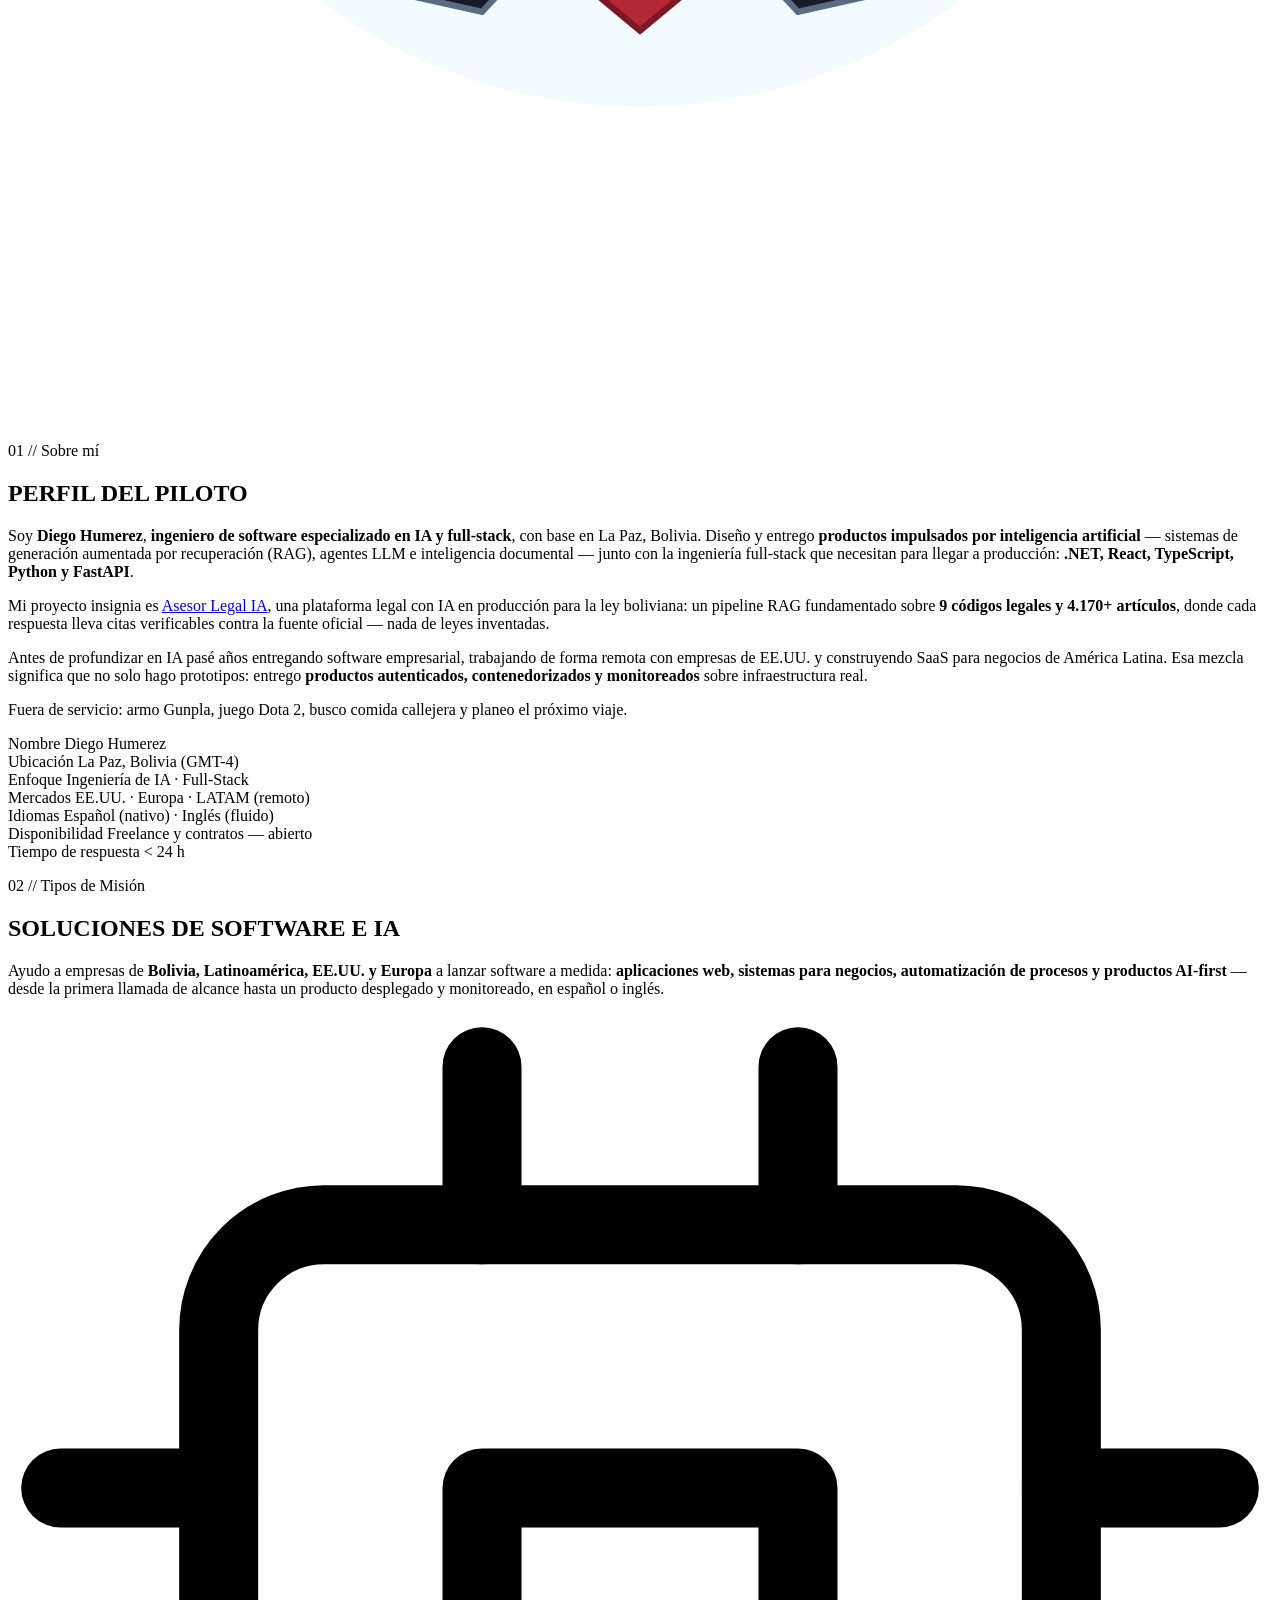
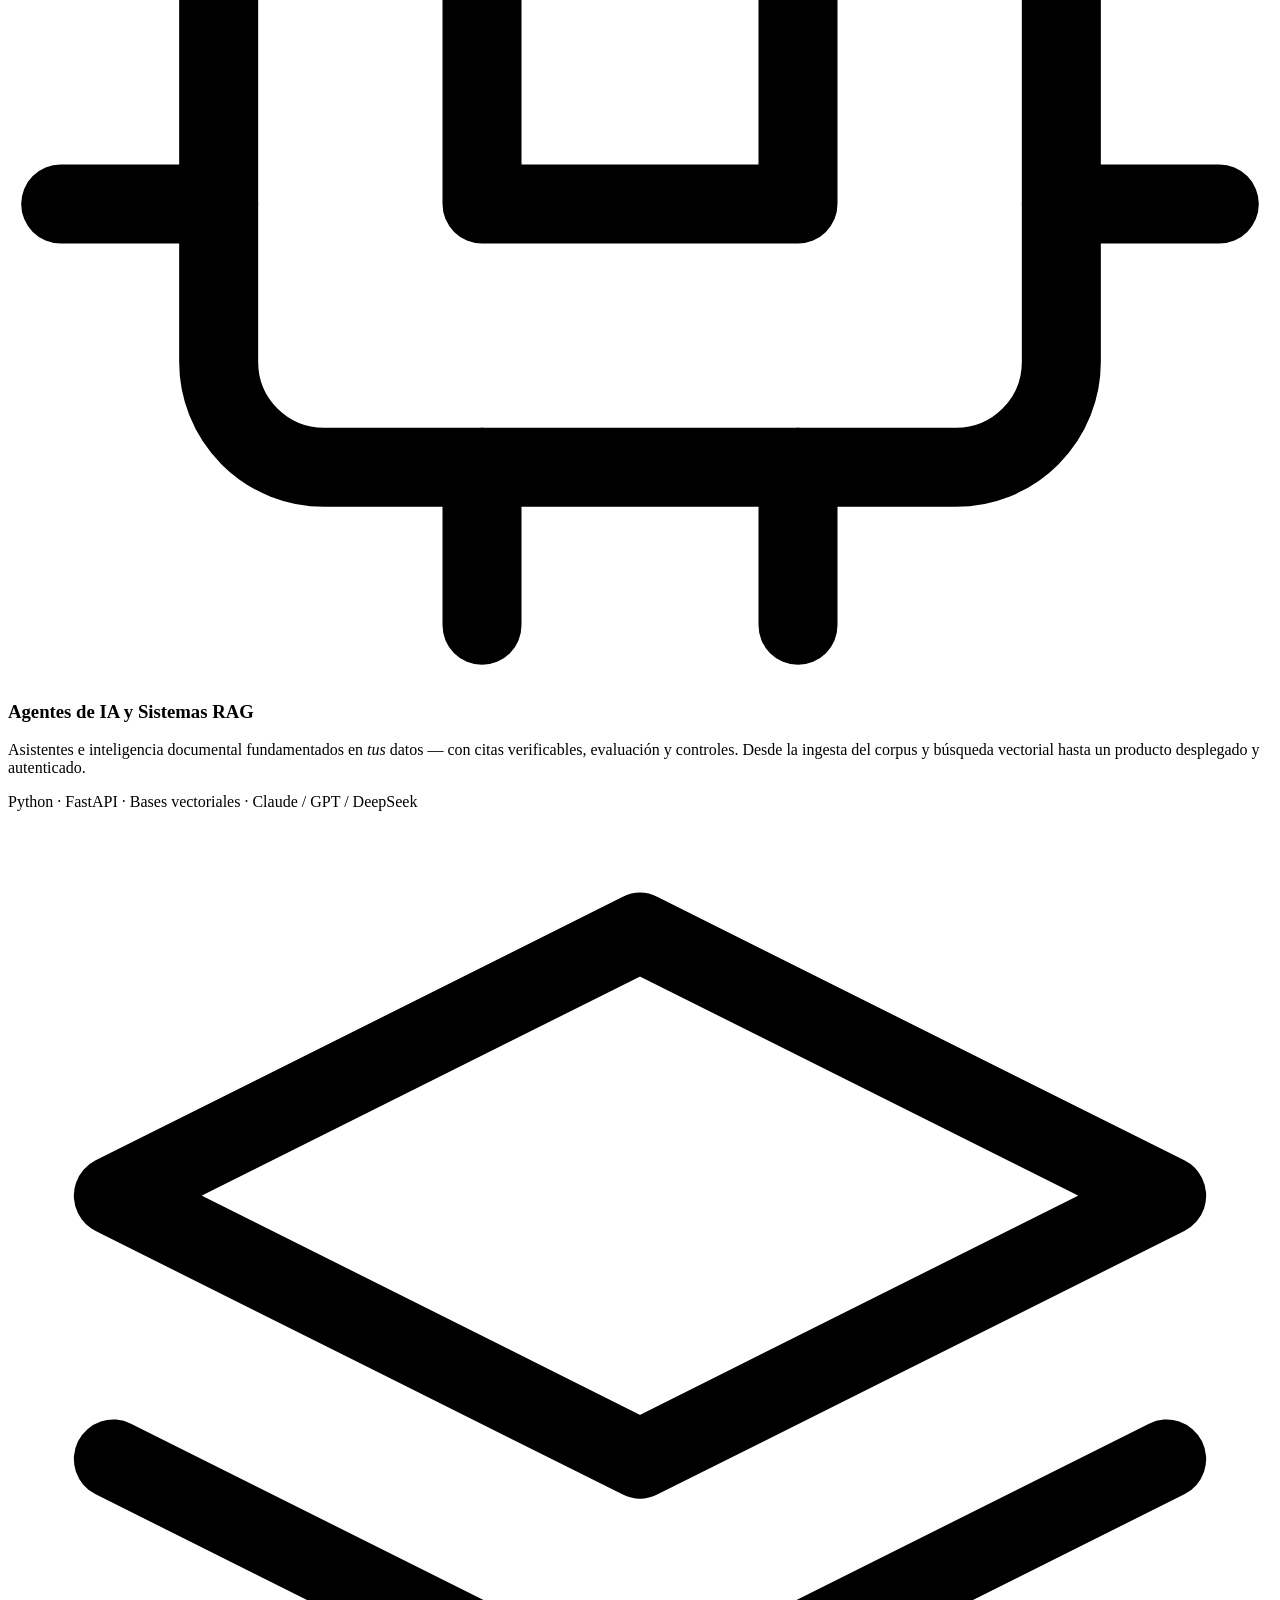
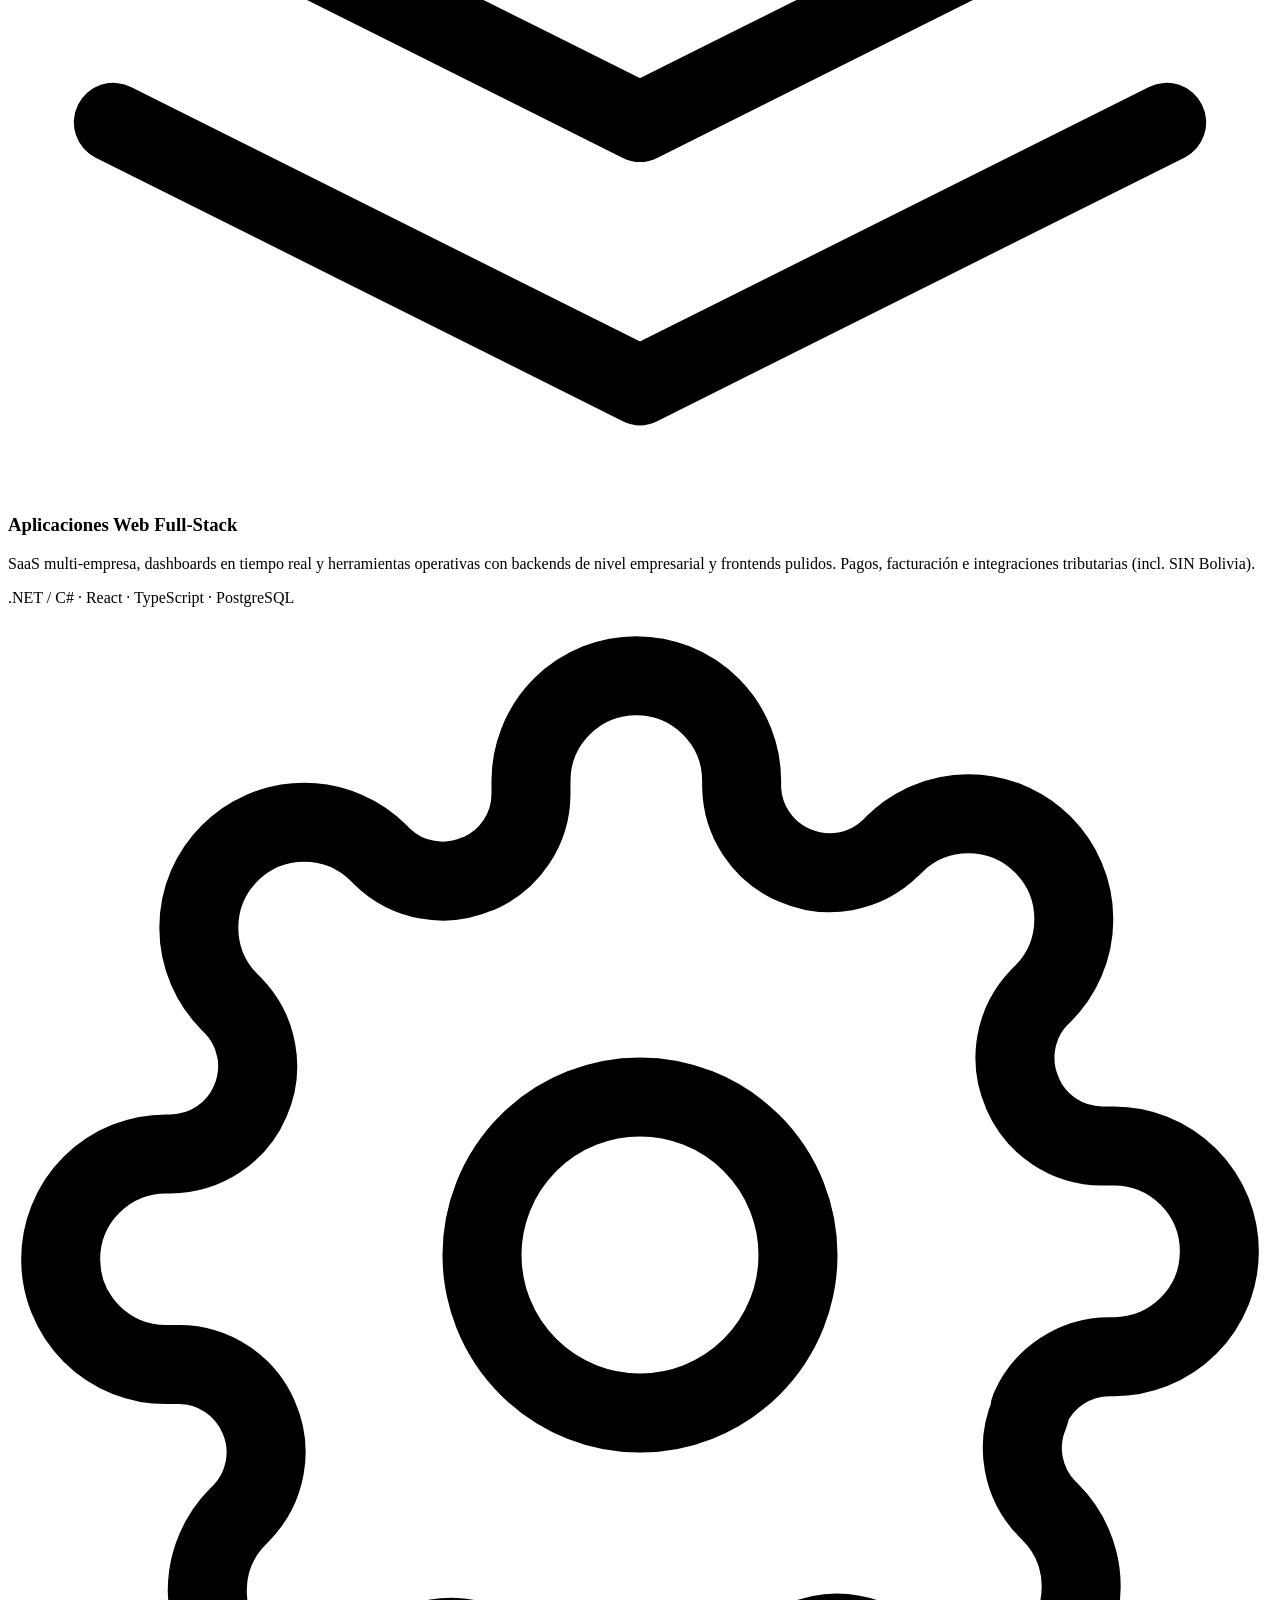
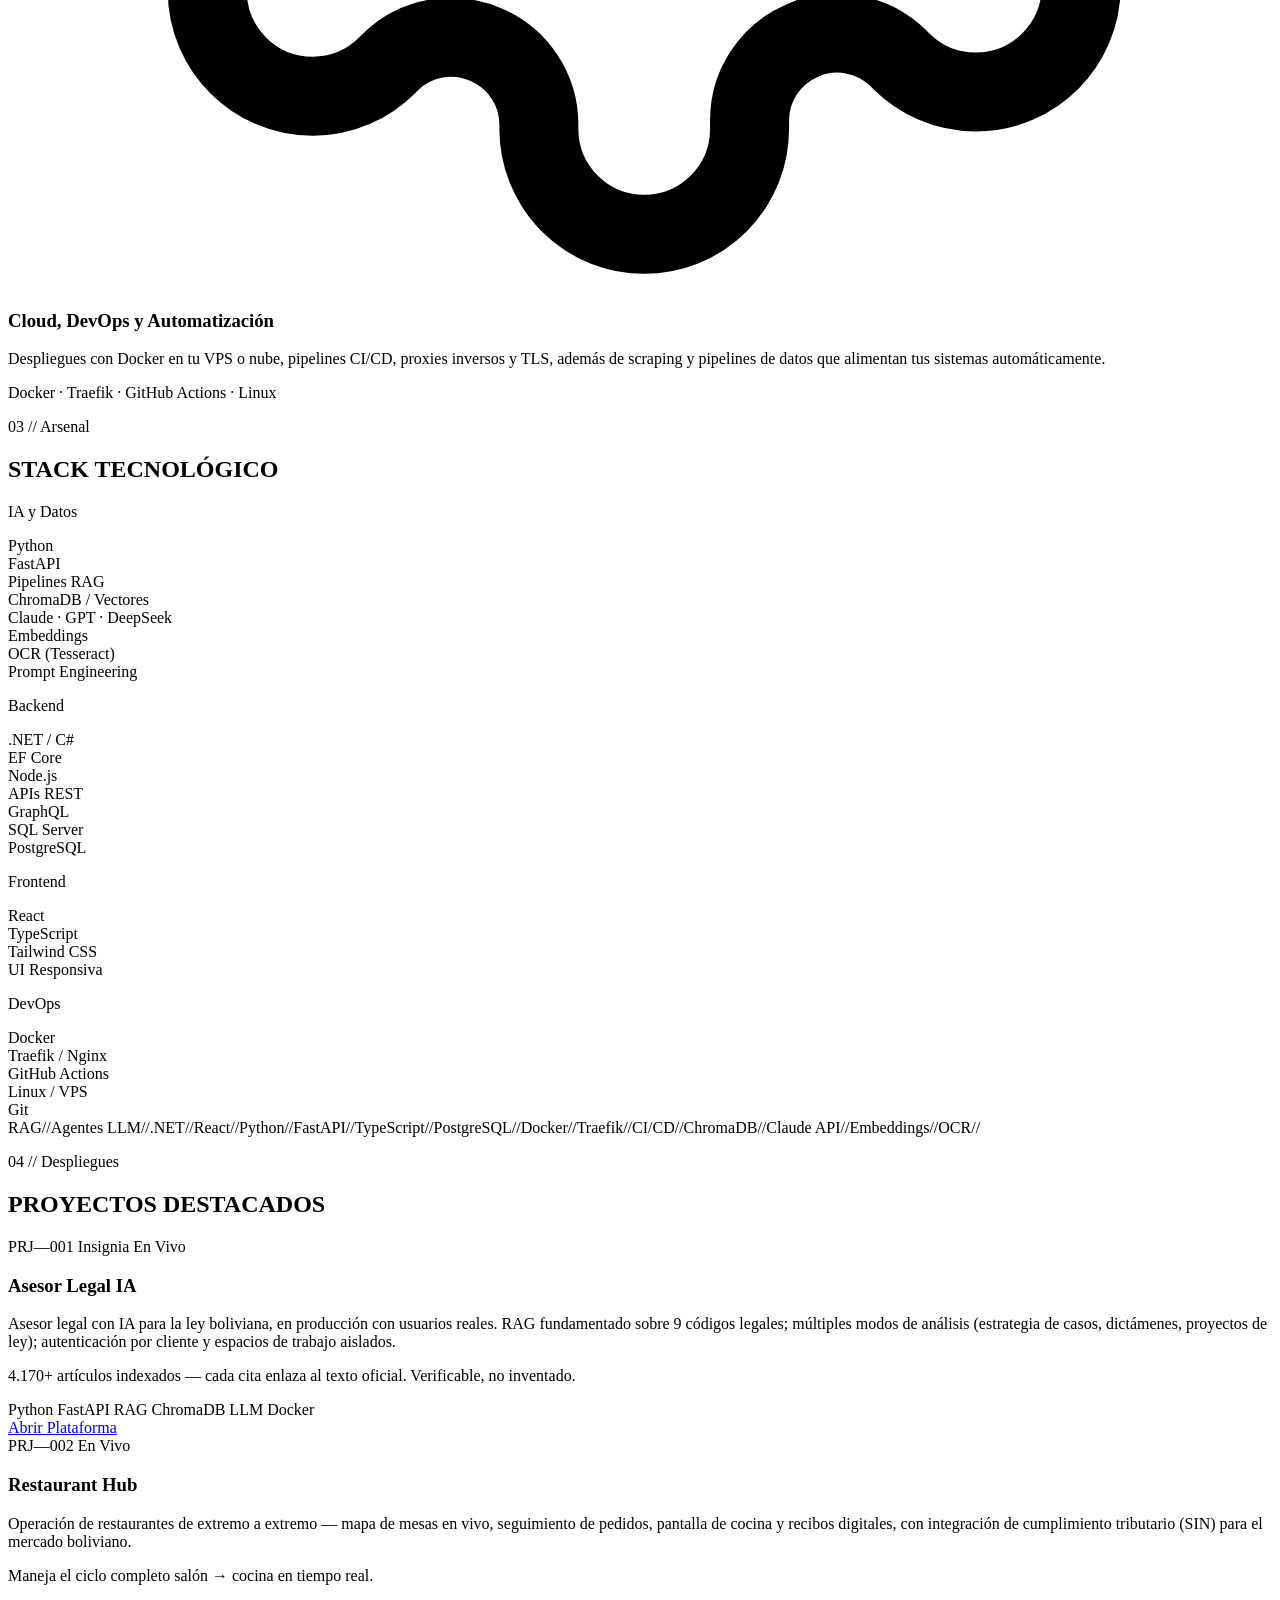
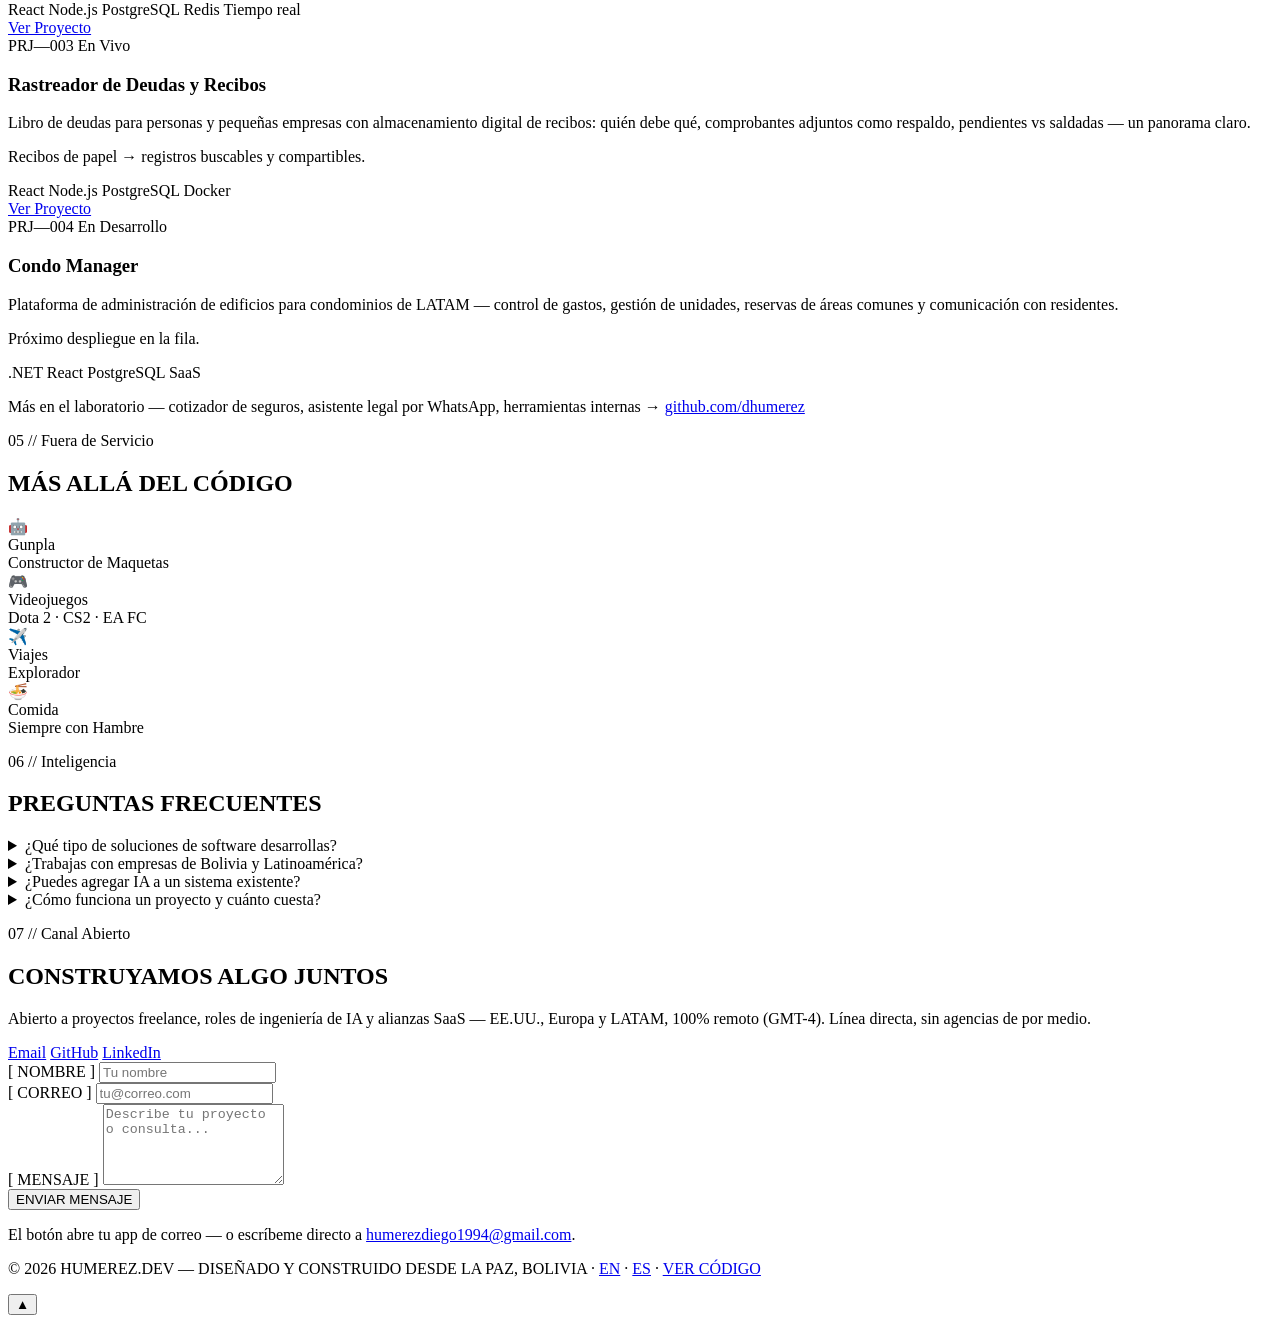
==== commit 615e48f2: "feat(seo): position as solution provider for Bolivia/LATAM + worldwide - service-intent titles/descr" ====
--- a/site/es/index.html
+++ b/site/es/index.html
@@ -3,10 +3,10 @@
 <head>
 <meta charset="UTF-8">
 <meta name="viewport" content="width=device-width, initial-scale=1.0">
-<title>Diego Humerez | Ingeniero de IA y Full-Stack — humerez.dev</title>
+<title>Desarrollo de Software e IA en Bolivia — Apps Web, Sistemas, Automatización | Diego Humerez</title>
 
 <!-- SEO -->
-<meta name="description" content="Diego Humerez — ingeniero de IA y full-stack en La Paz, Bolivia. Construyo sistemas RAG, agentes LLM y aplicaciones web en producción (.NET, React, Python, FastAPI). Disponible para proyectos freelance y trabajo remoto en EE.UU., Europa y LATAM.">
+<meta name="description" content="Desarrollo de software a medida y soluciones con IA desde La Paz, Bolivia: aplicaciones web, sistemas para negocios, automatización de procesos y asistentes RAG. Para empresas de Bolivia, Latinoamérica, EE.UU. y Europa.">
 <meta name="author" content="Diego Humerez">
 <meta name="robots" content="index, follow, max-image-preview:large">
 <meta name="theme-color" content="#0a0c10">
@@ -22,8 +22,8 @@
 <meta property="og:type" content="website">
 <meta property="og:url" content="https://humerez.dev/es/">
 <meta property="og:site_name" content="humerez.dev">
-<meta property="og:title" content="Diego Humerez | Ingeniero de IA y Full-Stack">
-<meta property="og:description" content="Construyo sistemas RAG, agentes LLM y aplicaciones web en producción. Proyecto insignia: una plataforma legal con IA basada en 4.170+ artículos de la ley boliviana. Disponible para freelance.">
+<meta property="og:title" content="Diego Humerez — Desarrollo de Software e IA">
+<meta property="og:description" content="Apps web, sistemas para negocios, automatización y productos AI-first (RAG, agentes LLM) para Bolivia, LATAM, EE.UU. y Europa. Proyecto insignia: plataforma legal con IA basada en 4.170+ artículos de la ley boliviana.">
 <meta property="og:image" content="https://humerez.dev/assets/og-image.png">
 <meta property="og:image:width" content="1200">
 <meta property="og:image:height" content="630">
@@ -138,6 +138,61 @@
           }
         }
       ]
+    },
+    {
+      "@type": "ProfessionalService",
+      "@id": "https://humerez.dev/#service",
+      "name": "humerez.dev — Desarrollo de Software e IA por Diego Humerez",
+      "url": "https://humerez.dev/es/",
+      "founder": { "@id": "https://humerez.dev/#person" },
+      "description": "Desarrollo de software a medida y soluciones con inteligencia artificial: aplicaciones web, sistemas para negocios, automatización de procesos, asistentes RAG e integraciones con LLMs para empresas de Bolivia, Latinoamérica, Estados Unidos y Europa.",
+      "address": { "@type": "PostalAddress", "addressLocality": "La Paz", "addressCountry": "BO" },
+      "areaServed": [
+        { "@type": "Country", "name": "Bolivia" },
+        { "@type": "AdministrativeArea", "name": "Latinoamérica" },
+        { "@type": "Country", "name": "Estados Unidos" },
+        { "@type": "AdministrativeArea", "name": "Europa" }
+      ],
+      "availableLanguage": ["es", "en"],
+      "email": "mailto:humerezdiego1994@gmail.com",
+      "image": "https://humerez.dev/assets/og-image.png",
+      "priceRange": "$$",
+      "hasOfferCatalog": {
+        "@type": "OfferCatalog",
+        "name": "Servicios de software e IA",
+        "itemListElement": [
+          { "@type": "Offer", "itemOffered": { "@type": "Service", "name": "Agentes de IA y sistemas RAG", "description": "Asistentes fundamentados en tus propios datos, inteligencia documental, chatbots y automatización de flujos con LLMs, con respuestas verificables." } },
+          { "@type": "Offer", "itemOffered": { "@type": "Service", "name": "Aplicaciones web y sistemas a medida", "description": "SaaS multi-empresa, dashboards, puntos de venta y plataformas administrativas con .NET, React, TypeScript y PostgreSQL." } },
+          { "@type": "Offer", "itemOffered": { "@type": "Service", "name": "Automatización de procesos e integraciones", "description": "Scraping y pipelines de datos, procesamiento de documentos, CI/CD e integraciones entre las herramientas del negocio." } }
+        ]
+      }
+    },
+    {
+      "@type": "FAQPage",
+      "@id": "https://humerez.dev/es/#faq",
+      "inLanguage": "es",
+      "mainEntity": [
+        {
+          "@type": "Question",
+          "name": "¿Qué tipo de soluciones de software desarrollas?",
+          "acceptedAnswer": { "@type": "Answer", "text": "Aplicaciones web a medida, sistemas para negocios (puntos de venta, inventarios, plataformas administrativas), automatización de procesos y productos AI-first: asistentes que responden con tus propios documentos (RAG), flujos con LLMs y chatbots, además de integraciones entre las herramientas que ya usas." }
+        },
+        {
+          "@type": "Question",
+          "name": "¿Trabajas con empresas de Bolivia y Latinoamérica?",
+          "acceptedAnswer": { "@type": "Answer", "text": "Sí — con base en La Paz, desarrollo para negocios de Bolivia y toda Latinoamérica en español, y para equipos de EE.UU. y Europa en inglés. 100% remoto (GMT-4), desde la llamada de alcance hasta el soporte en producción, incluyendo particularidades bolivianas como la integración tributaria con el SIN." }
+        },
+        {
+          "@type": "Question",
+          "name": "¿Puedes agregar IA a un sistema existente?",
+          "acceptedAnswer": { "@type": "Answer", "text": "Casi siempre, sí. Puntos de partida típicos: un asistente que responde con tus documentos o tu base de datos, procesamiento automático de documentos (OCR + extracción de datos), o automatizar un flujo repetitivo con un LLM en el medio — integrado al sistema que ya tienes." }
+        },
+        {
+          "@type": "Question",
+          "name": "¿Cómo funciona un proyecto y cuánto cuesta?",
+          "acceptedAnswer": { "@type": "Answer", "text": "Una llamada corta de alcance (gratis), luego una propuesta de alcance fijo con hitos, o tarifa por hora para trabajo continuo. Una automatización pequeña toma días; una plataforma completa, meses. Respuesta en menos de 24 horas." }
+        }
+      ]
     }
   ]
 }
@@ -358,7 +413,8 @@
   <div class="container">
     <div class="section-header reveal">
       <p class="section-tag">02 // Tipos de Misión</p>
-      <h2 class="section-title">QUÉ PUEDO <span class="accent-red">CONSTRUIR PARA TI</span></h2>
+      <h2 class="section-title">SOLUCIONES DE SOFTWARE <span class="accent-red">E IA</span></h2>
+      <p class="section-intro">Ayudo a empresas de <strong>Bolivia, Latinoamérica, EE.UU. y Europa</strong> a lanzar software a medida: <strong>aplicaciones web, sistemas para negocios, automatización de procesos y productos AI-first</strong> — desde la primera llamada de alcance hasta un producto desplegado y monitoreado, en español o inglés.</p>
     </div>
     <div class="services-grid stagger">
       <article class="service-card">
@@ -572,10 +628,38 @@
   </div>
 </section>
 
+<!-- PREGUNTAS FRECUENTES -->
+<section id="faq" style="background: var(--bg-secondary);">
+  <div class="container">
+    <div class="section-header reveal">
+      <p class="section-tag">06 // Inteligencia</p>
+      <h2 class="section-title">PREGUNTAS <span class="accent-red">FRECUENTES</span></h2>
+    </div>
+    <div class="faq-list stagger">
+      <details class="faq-item">
+        <summary>¿Qué tipo de soluciones de software desarrollas?</summary>
+        <p class="faq-answer">Aplicaciones web a medida, sistemas para negocios (puntos de venta, inventarios, plataformas administrativas), automatización de procesos y productos AI-first: asistentes que responden con tus propios documentos (RAG), flujos con LLMs y chatbots, además de integraciones entre las herramientas que ya usas.</p>
+      </details>
+      <details class="faq-item">
+        <summary>¿Trabajas con empresas de Bolivia y Latinoamérica?</summary>
+        <p class="faq-answer">Sí — estoy en La Paz y desarrollo para negocios de Bolivia y toda Latinoamérica en español, y para equipos de EE.UU. y Europa en inglés. Todo 100% remoto (GMT-4), desde la primera llamada de alcance hasta el soporte en producción. Ya he entregado productos con particularidades bolivianas, como la integración tributaria con el SIN.</p>
+      </details>
+      <details class="faq-item">
+        <summary>¿Puedes agregar IA a un sistema existente?</summary>
+        <p class="faq-answer">Casi siempre, sí. Los puntos de partida típicos: un asistente que responde con tus documentos o tu base de datos, procesamiento automático de documentos (OCR + extracción de datos), o automatizar un flujo repetitivo con un LLM en el medio — integrado al sistema que ya tienes, con respuestas verificables en lugar de alucinaciones.</p>
+      </details>
+      <details class="faq-item">
+        <summary>¿Cómo funciona un proyecto y cuánto cuesta?</summary>
+        <p class="faq-answer">Una llamada corta de alcance (gratis) → propuesta de alcance fijo con hitos, o tarifa por hora para trabajo continuo. Una automatización pequeña toma días; una plataforma completa, meses. <a href="#contact">Cuéntame qué necesitas</a> y tendrás respuesta en menos de 24 horas.</p>
+      </details>
+    </div>
+  </div>
+</section>
+
 <!-- CONTACTO -->
 <section id="contact" class="contact-section">
   <div class="container">
-    <p class="section-tag reveal" style="justify-content: center;">06 // Canal Abierto</p>
+    <p class="section-tag reveal" style="justify-content: center;">07 // Canal Abierto</p>
     <h2 class="contact-headline reveal reveal-delay-1">CONSTRUYAMOS <span class="accent-red">ALGO</span> JUNTOS</h2>
     <p class="contact-sub reveal reveal-delay-2">Abierto a proyectos freelance, roles de ingeniería de IA y alianzas SaaS — EE.UU., Europa y LATAM, 100% remoto (GMT-4). Línea directa, sin agencias de por medio.</p>
     <div class="contact-links reveal reveal-delay-3">
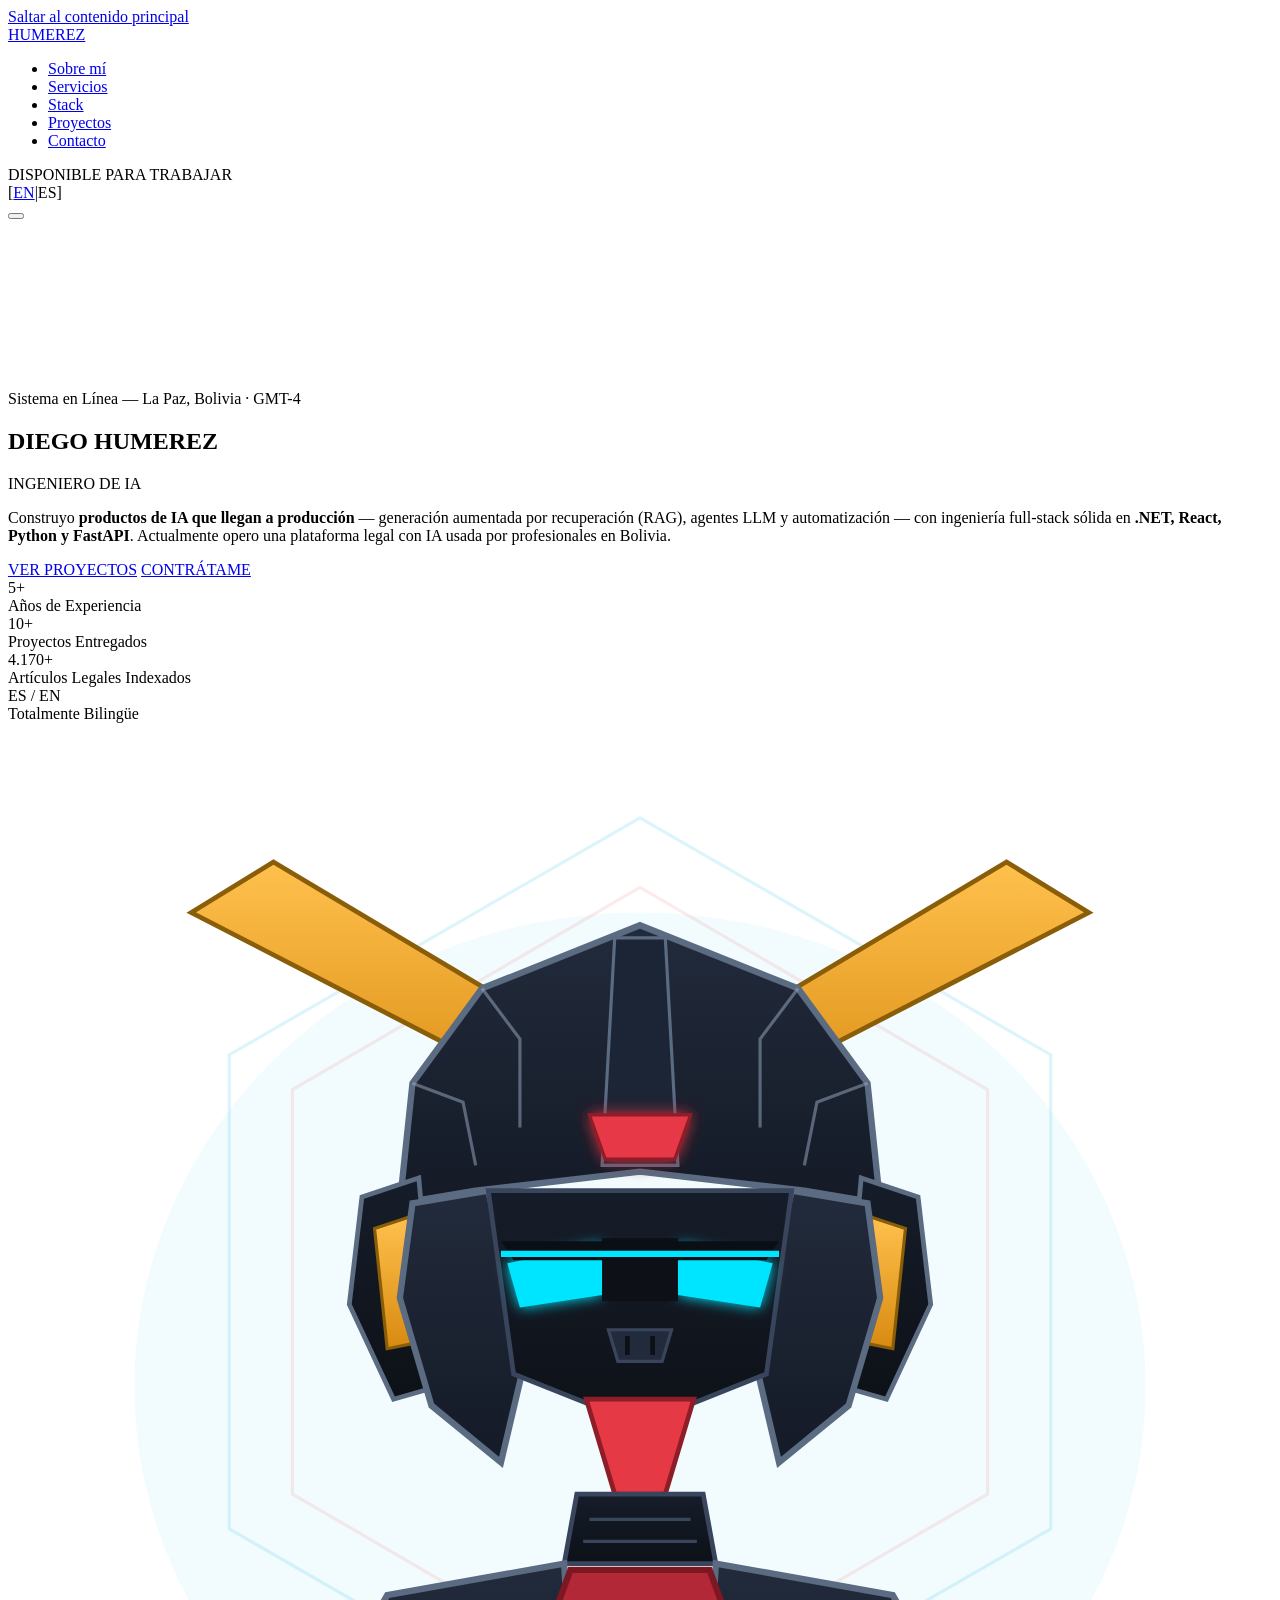
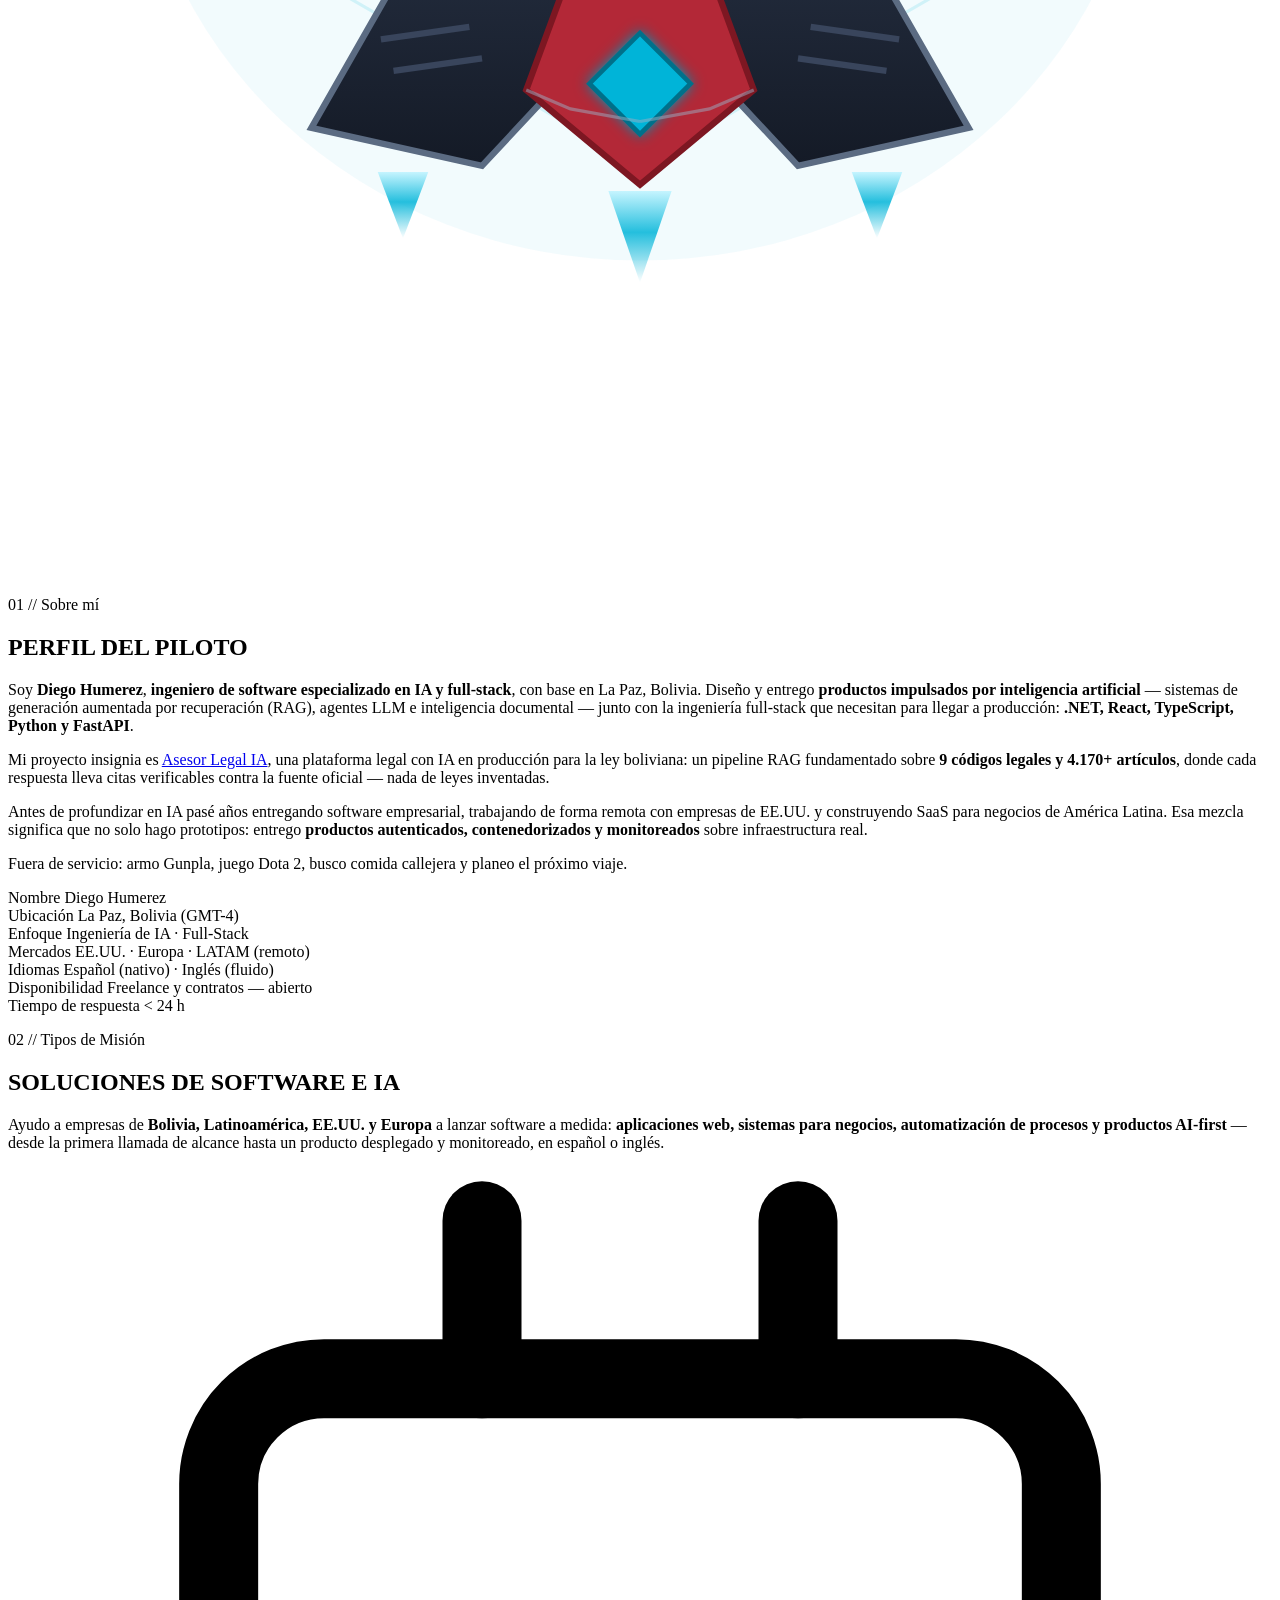
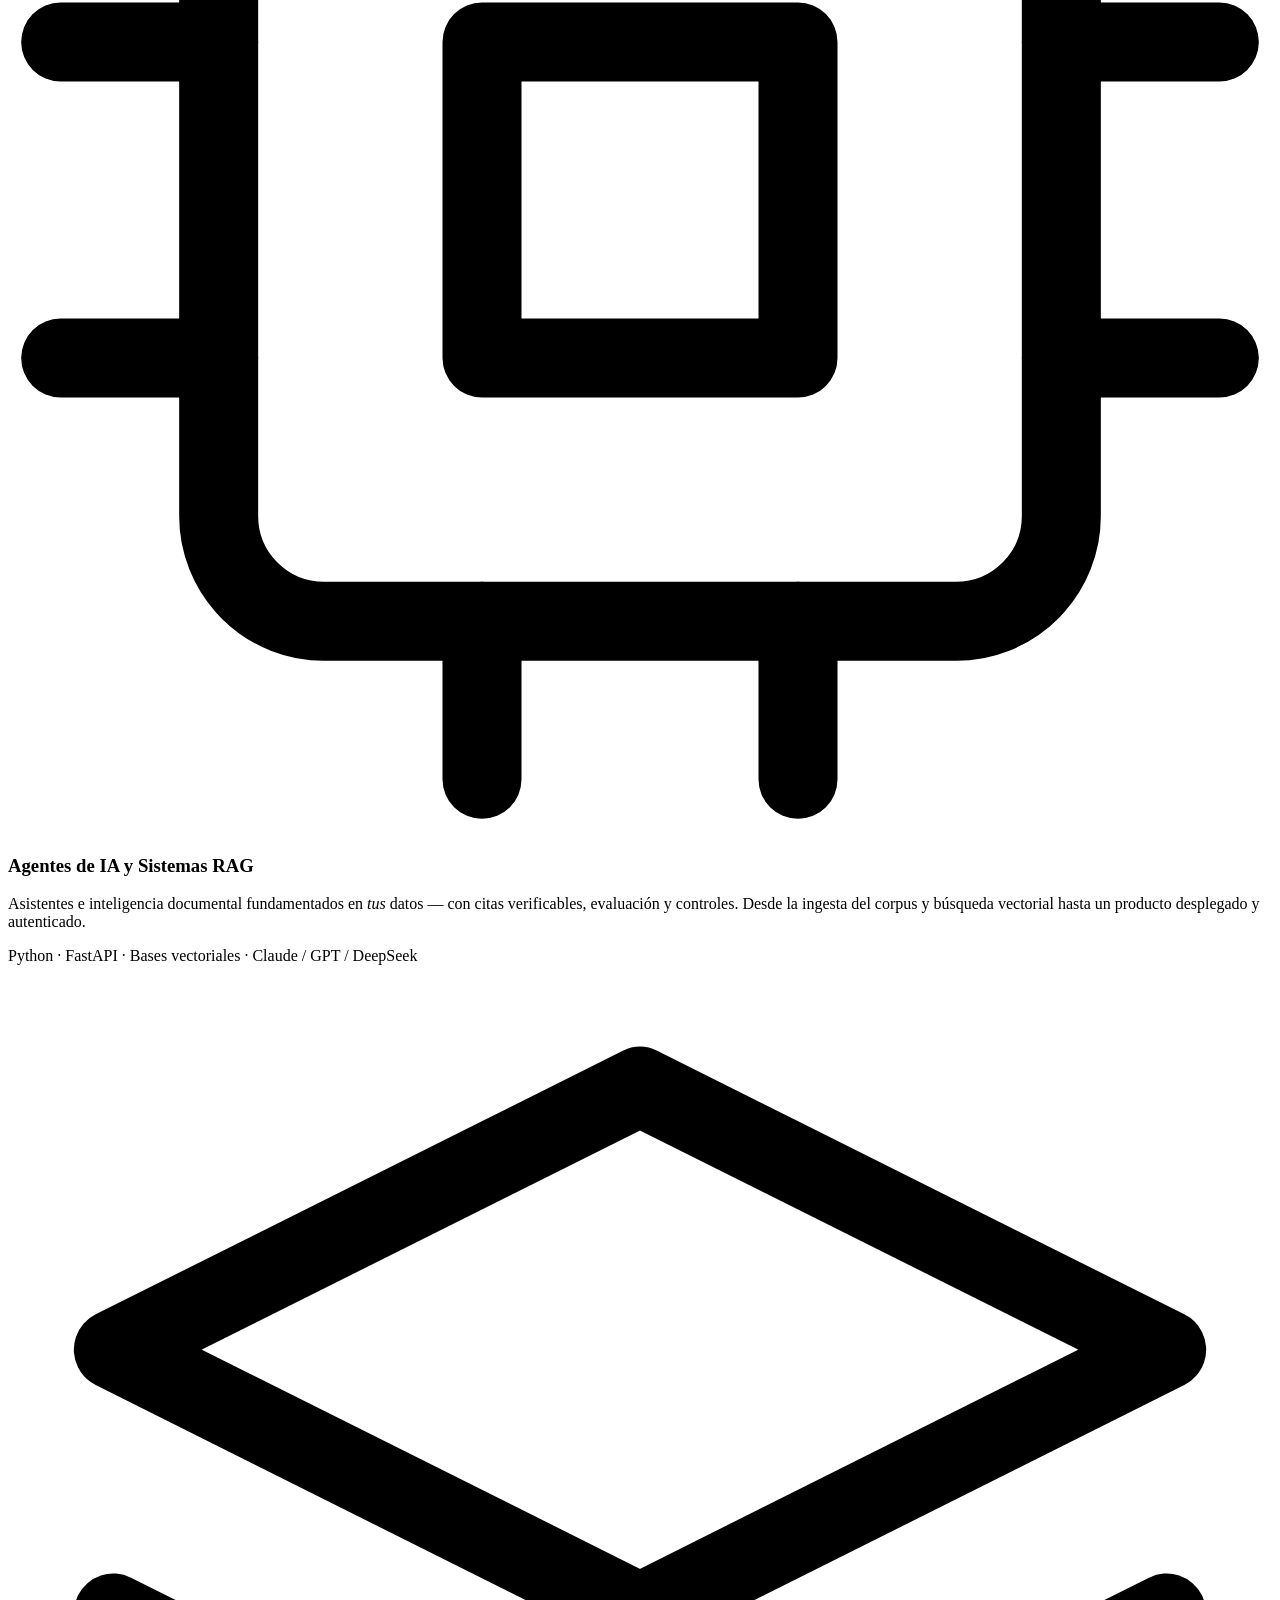
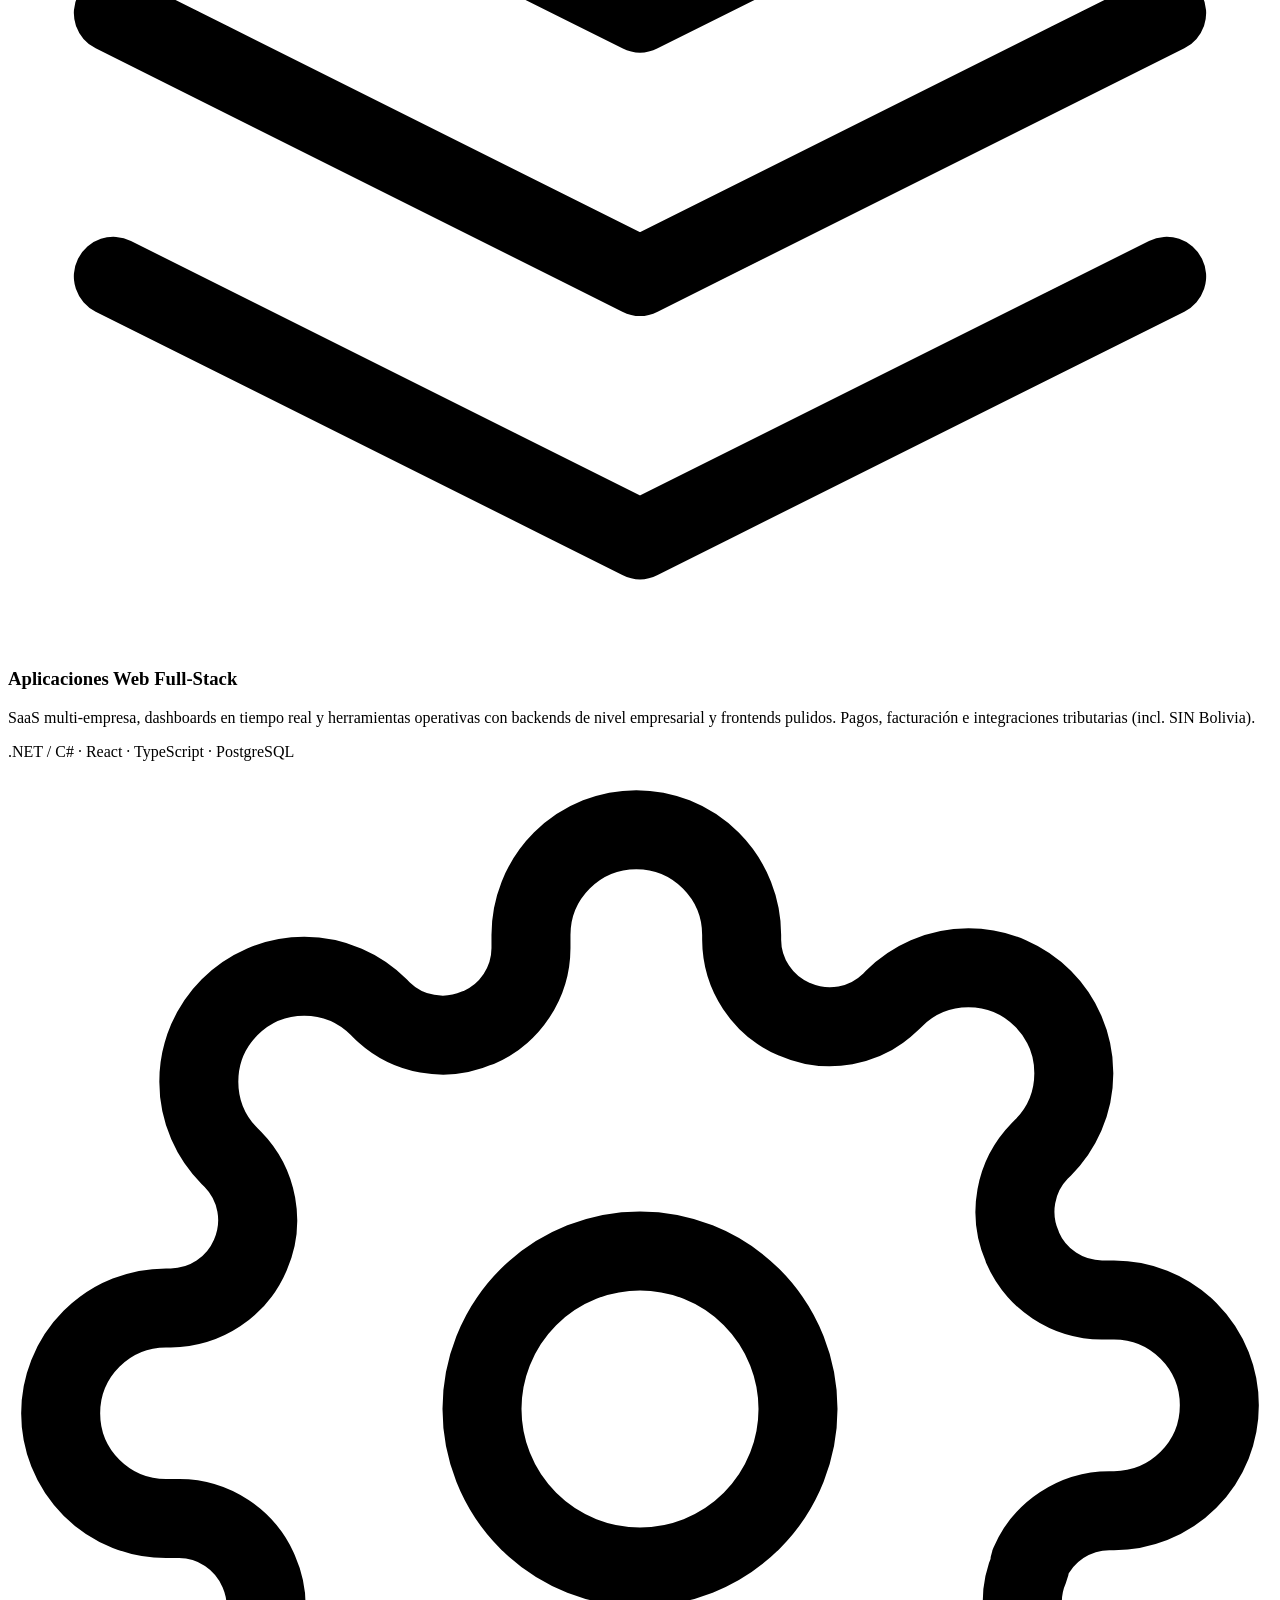
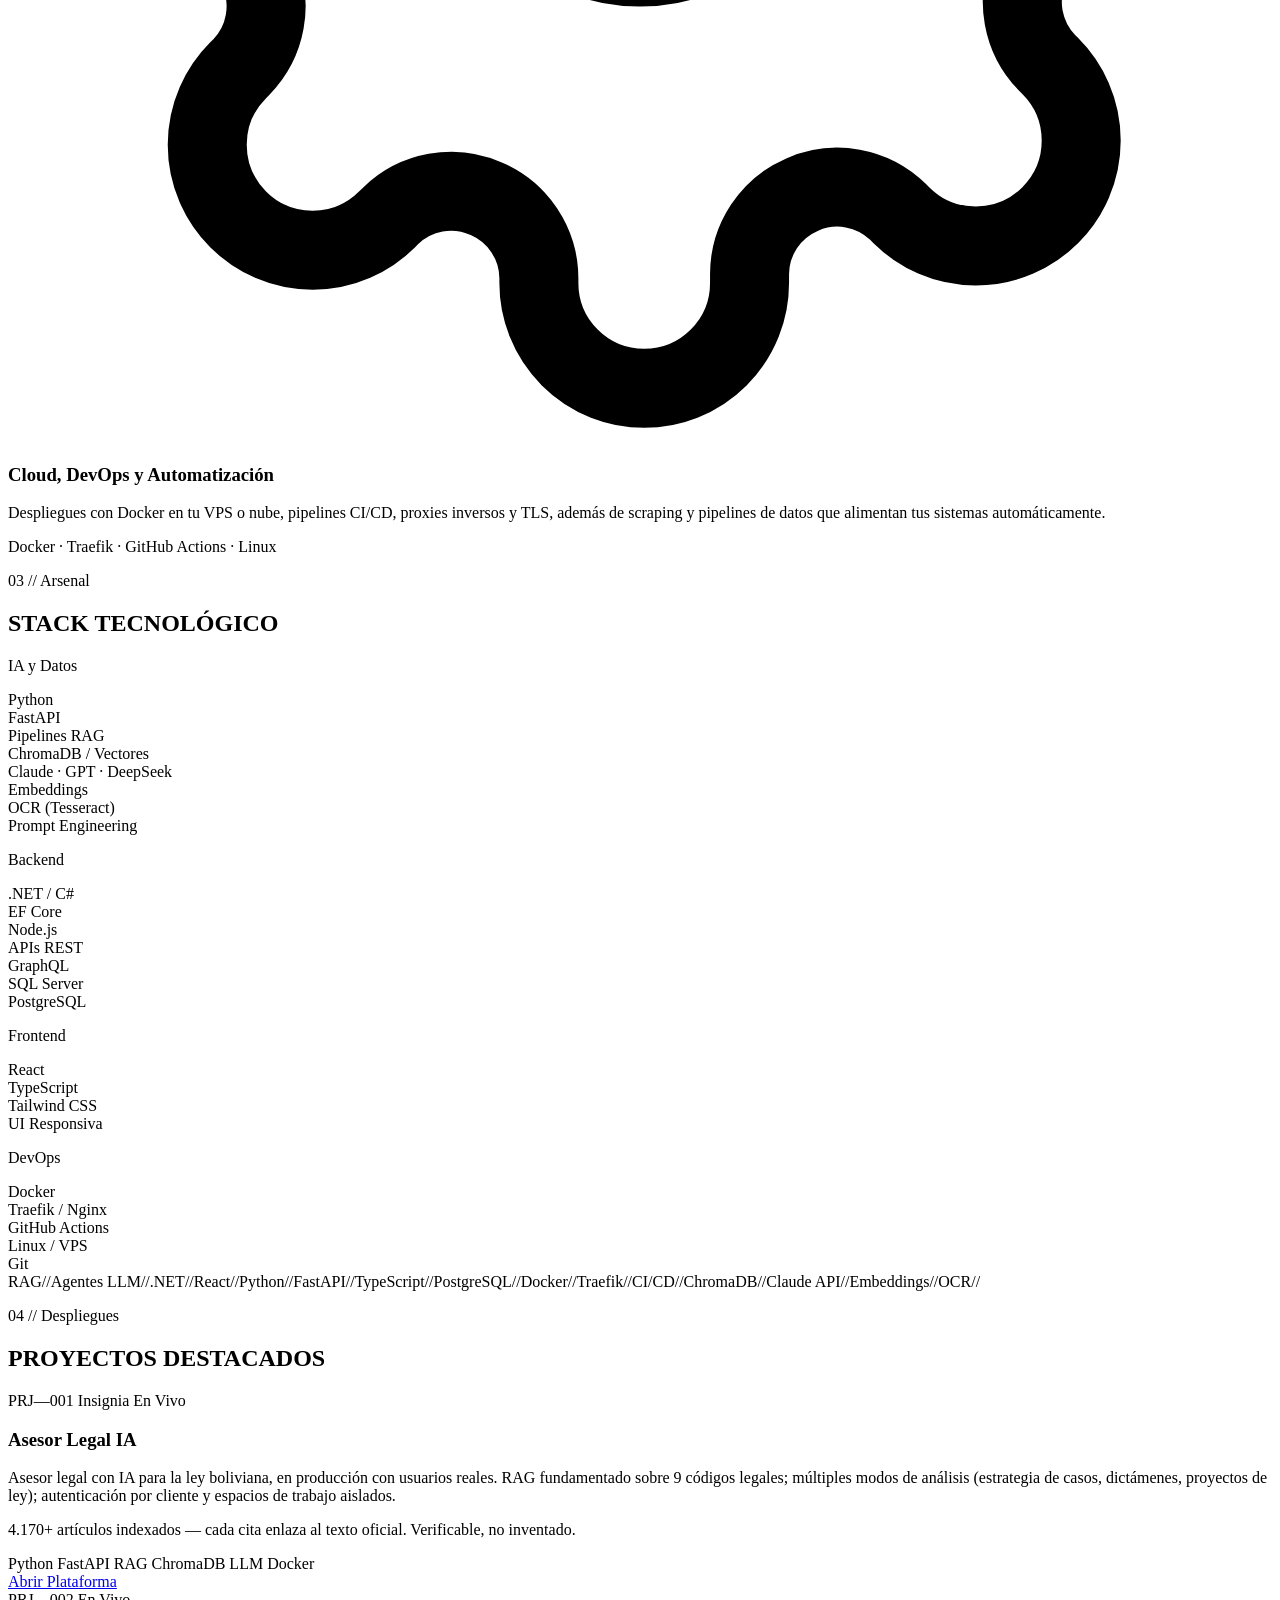
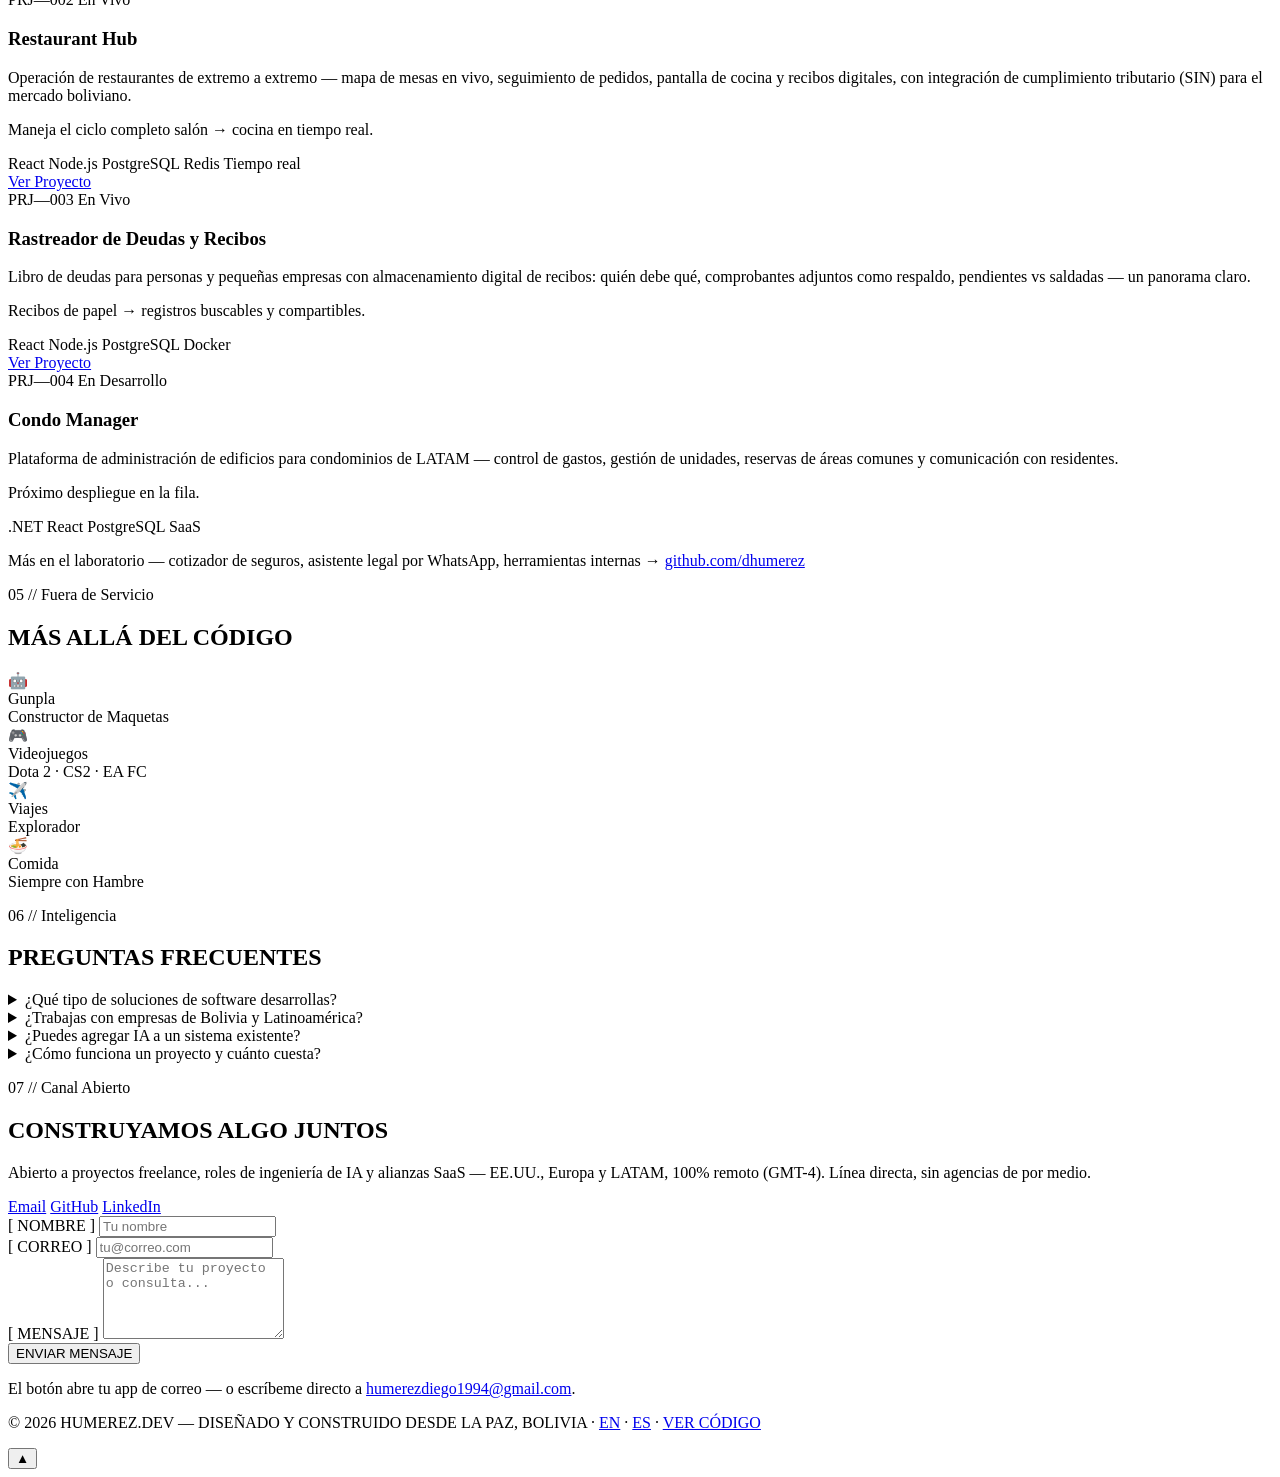
==== commit d5195864: "feat(hero): 3D upgrade — mouse-tilt mecha rig, starfield, perspective floor, thrusters, radar sweep " ====
--- a/site/es/index.html
+++ b/site/es/index.html
@@ -228,7 +228,9 @@
 <!-- HERO -->
 <section class="hero" id="hero">
   <div class="hero-bg" aria-hidden="true"></div>
+  <canvas class="hero-stars" aria-hidden="true"></canvas>
   <div class="hero-grid" aria-hidden="true"></div>
+  <div class="hero-floor" aria-hidden="true"></div>
   <div class="hero-shape hero-shape--1" aria-hidden="true"></div>
   <div class="hero-shape hero-shape--2" aria-hidden="true"></div>
   <div class="container hero-inner">
@@ -266,8 +268,10 @@
 
     <!-- MECHA -->
     <div class="hero-mecha" aria-hidden="true">
+      <div class="mecha-rig">
       <div class="mecha-ring mecha-ring--1"></div>
       <div class="mecha-ring mecha-ring--2"></div>
+      <div class="mecha-sweep"></div>
       <svg viewBox="0 0 400 460" xmlns="http://www.w3.org/2000/svg" role="img" aria-label="Ilustración de mecha estilo Gundam">
         <defs>
           <filter id="glowBlue" x="-60%" y="-60%" width="220%" height="220%">
@@ -290,6 +294,11 @@
             <stop offset="0" stop-color="#ffc14d"/>
             <stop offset="1" stop-color="#d88a10"/>
           </linearGradient>
+          <linearGradient id="flame" x1="0" y1="0" x2="0" y2="1">
+            <stop offset="0" stop-color="#bdf3ff"/>
+            <stop offset="0.45" stop-color="#00b4d8"/>
+            <stop offset="1" stop-color="#00b4d8" stop-opacity="0"/>
+          </linearGradient>
         </defs>
 
         <ellipse cx="200" cy="210" rx="160" ry="150" fill="rgba(0,180,216,0.05)"/>
@@ -346,6 +355,12 @@
 
         <polygon points="178,268 222,268 236,306 200,336 164,306" fill="#b32837" stroke="#7d1722" stroke-width="2"/>
         <polygon points="200,288 216,304 200,320 184,304" fill="#00b4d8" stroke="#04708a" stroke-width="1.5" filter="url(#glowBlue)"/>
+
+        <g opacity="0.85">
+          <polygon class="mecha-thruster" points="190,338 210,338 200,367" fill="url(#flame)"/>
+          <polygon class="mecha-thruster mecha-thruster--l" points="117,332 133,332 125,353" fill="url(#flame)"/>
+          <polygon class="mecha-thruster mecha-thruster--r" points="267,332 283,332 275,353" fill="url(#flame)"/>
+        </g>
 
         <g class="mecha-lines" fill="none" stroke="rgba(155,173,196,0.5)" stroke-width="1">
           <polyline points="150,84 162,100 162,128"/>
@@ -356,6 +371,7 @@
           <polyline points="236,306 222,312 200,316"/>
         </g>
       </svg>
+      </div>
     </div>
   </div>
 </section>
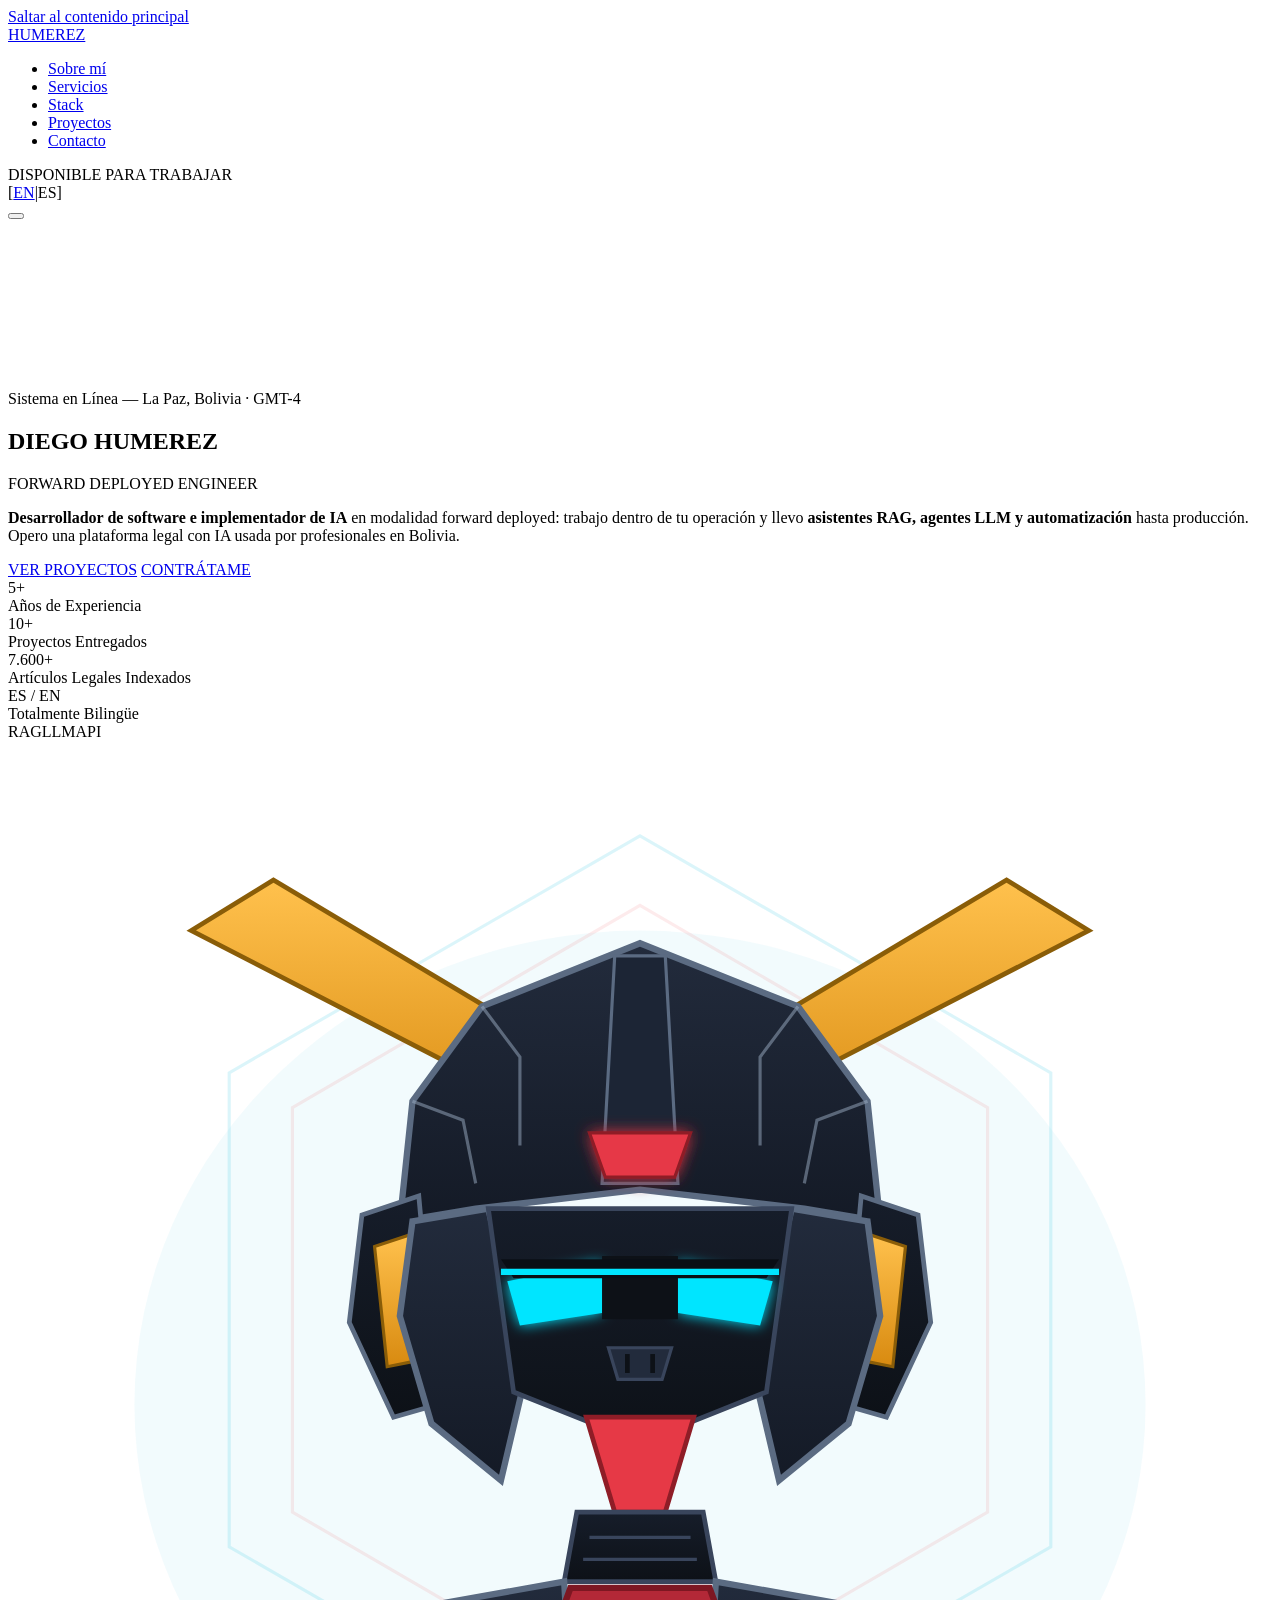
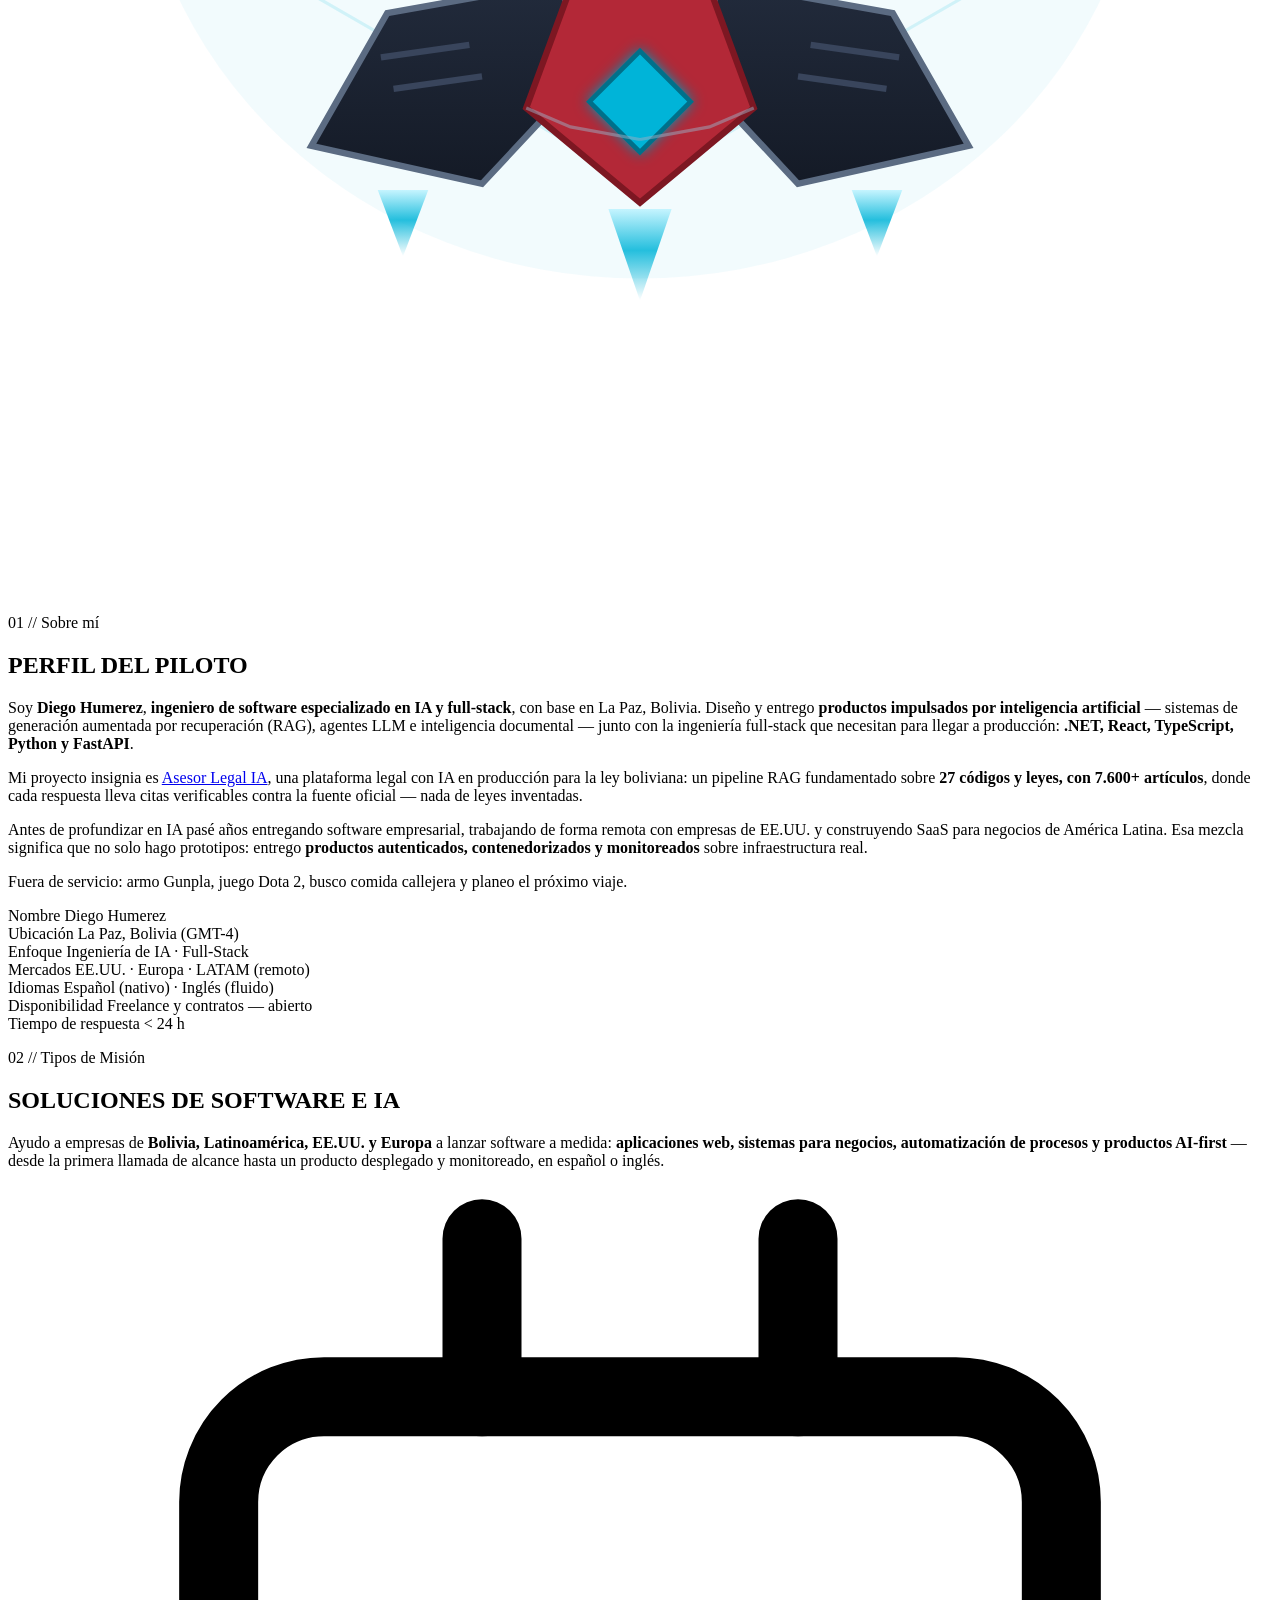
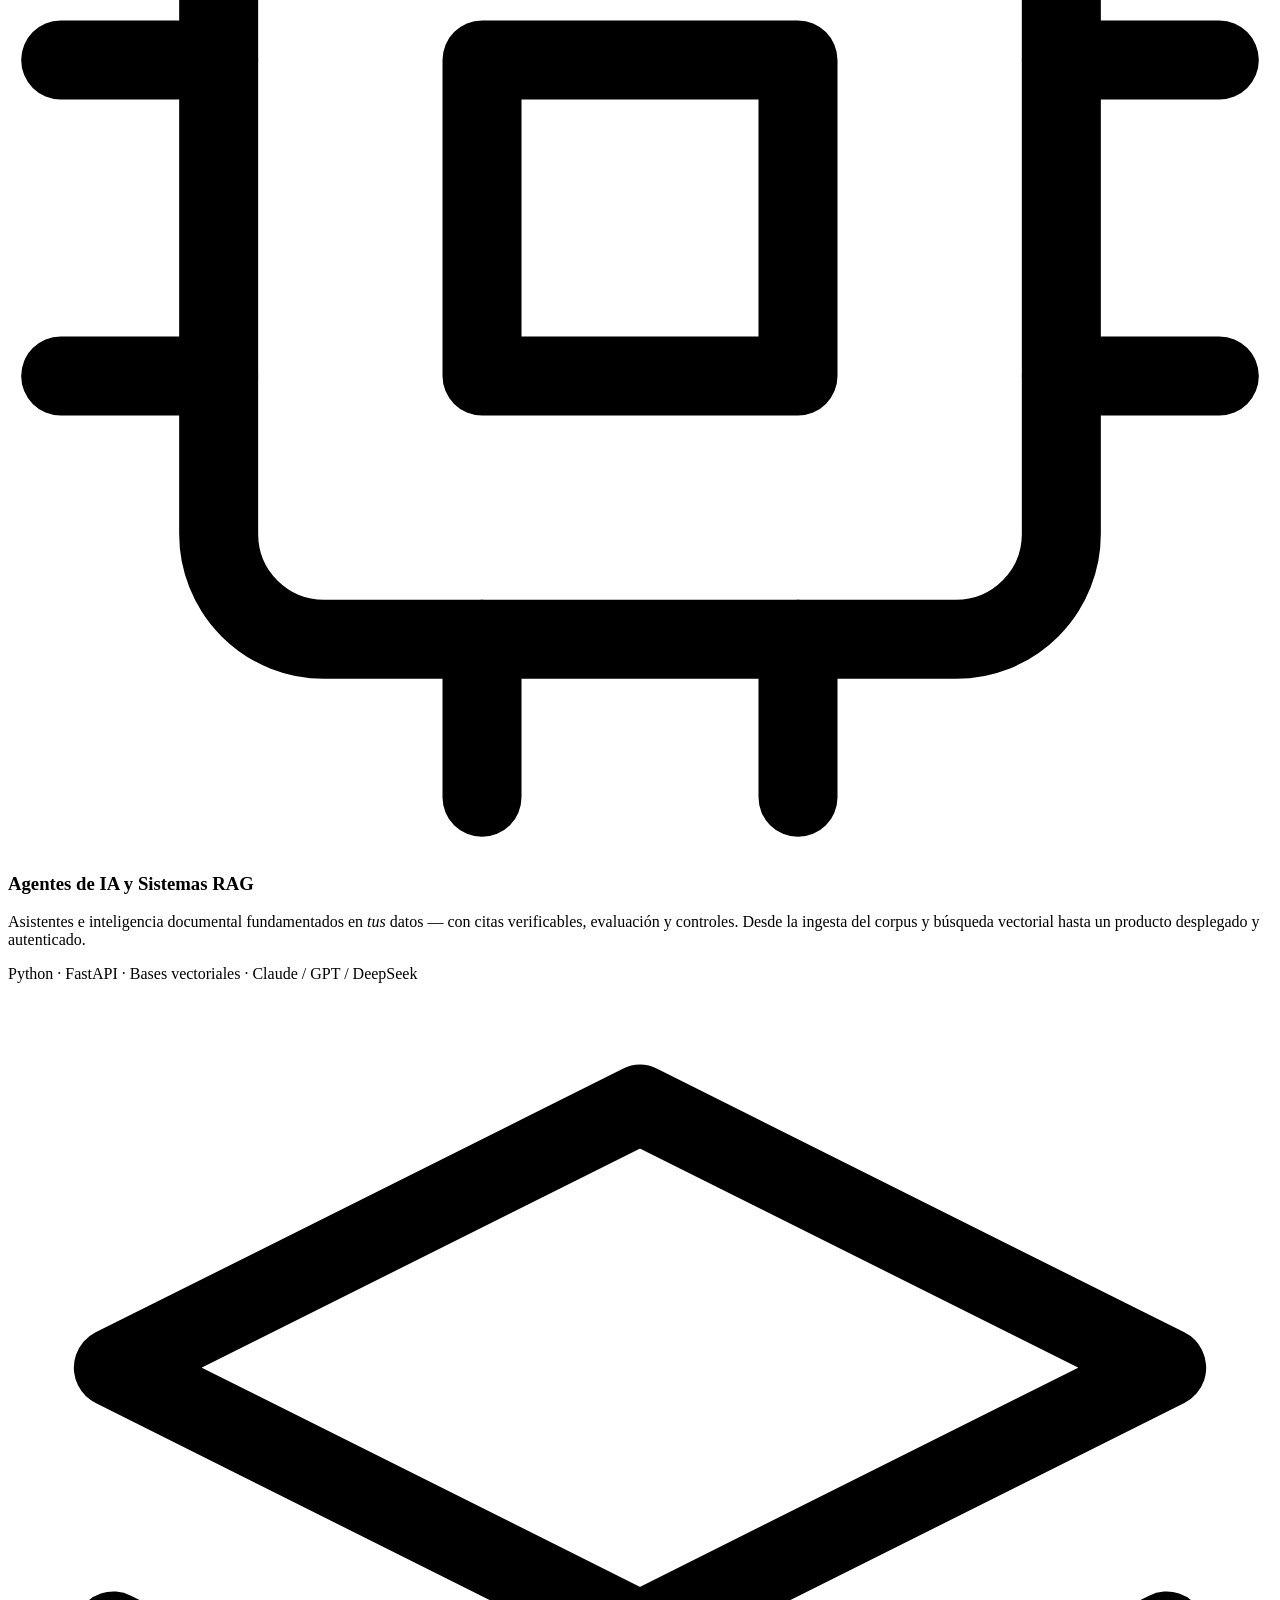
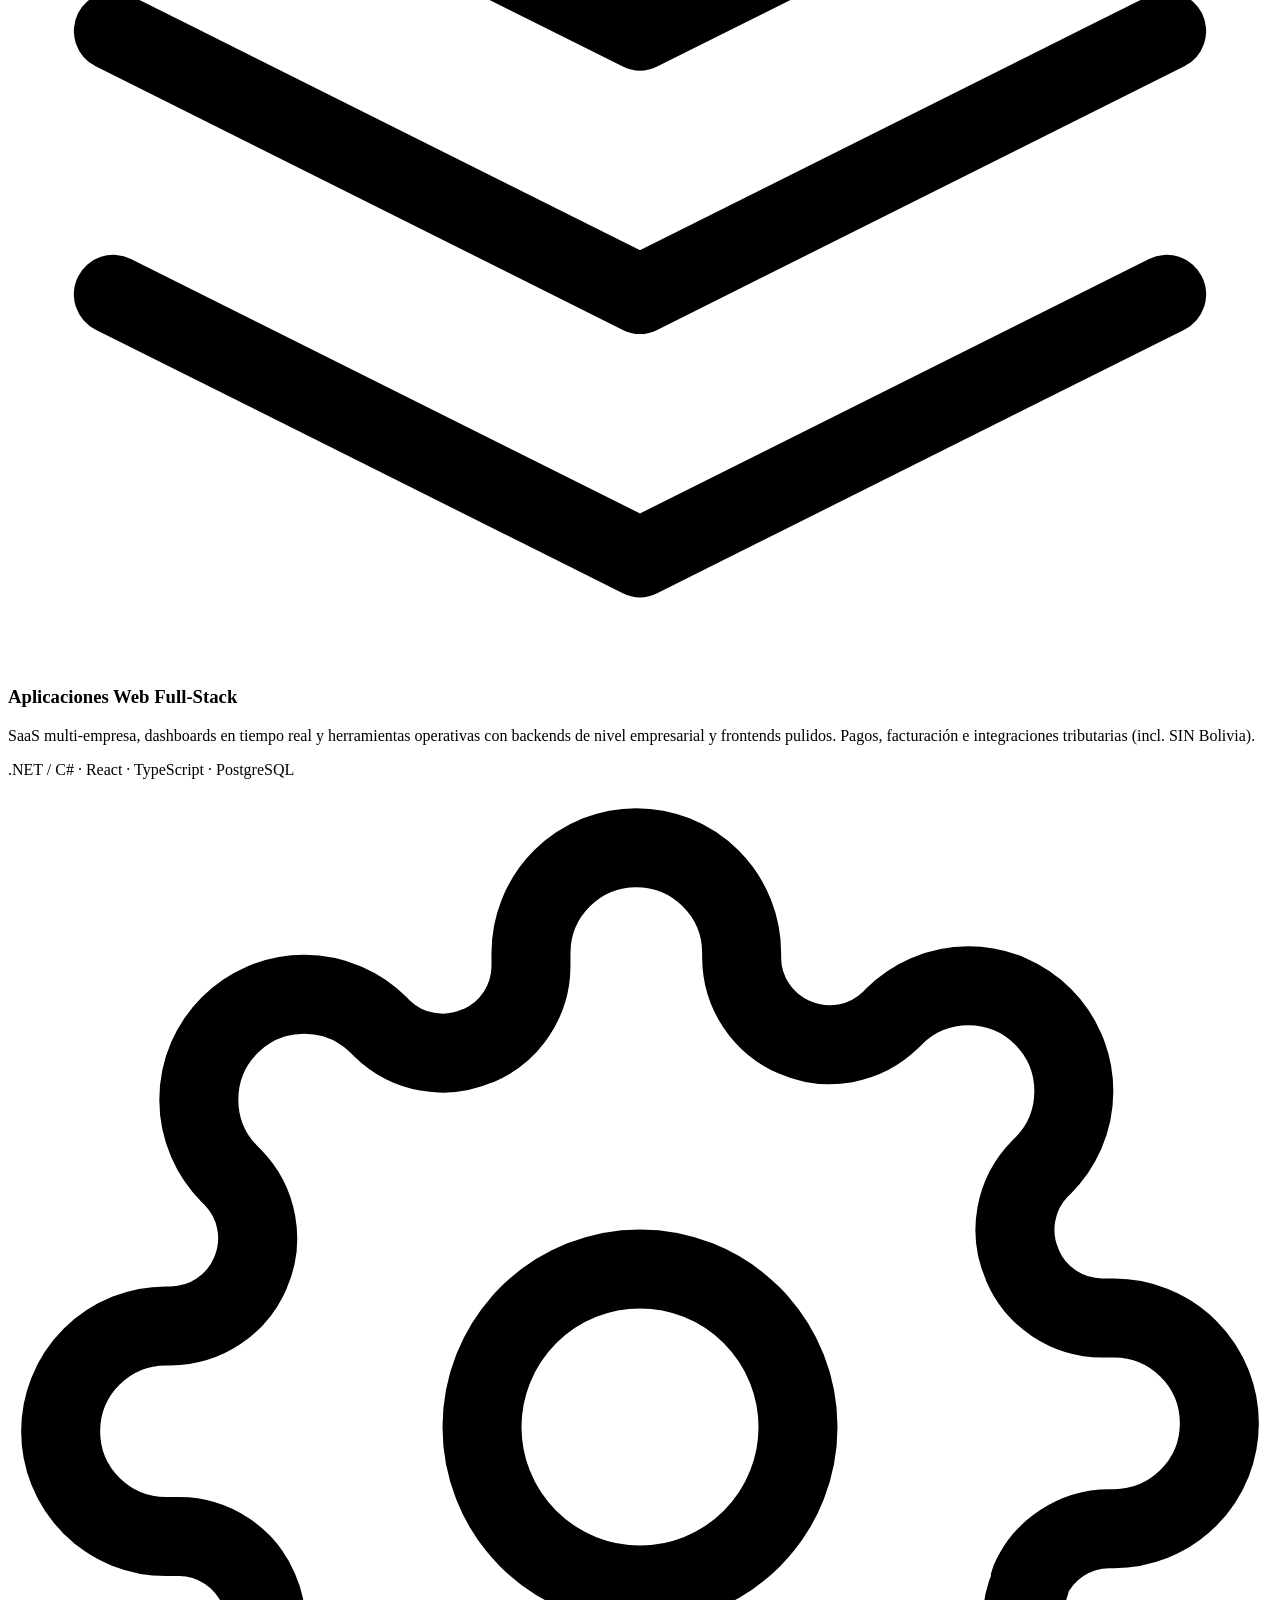
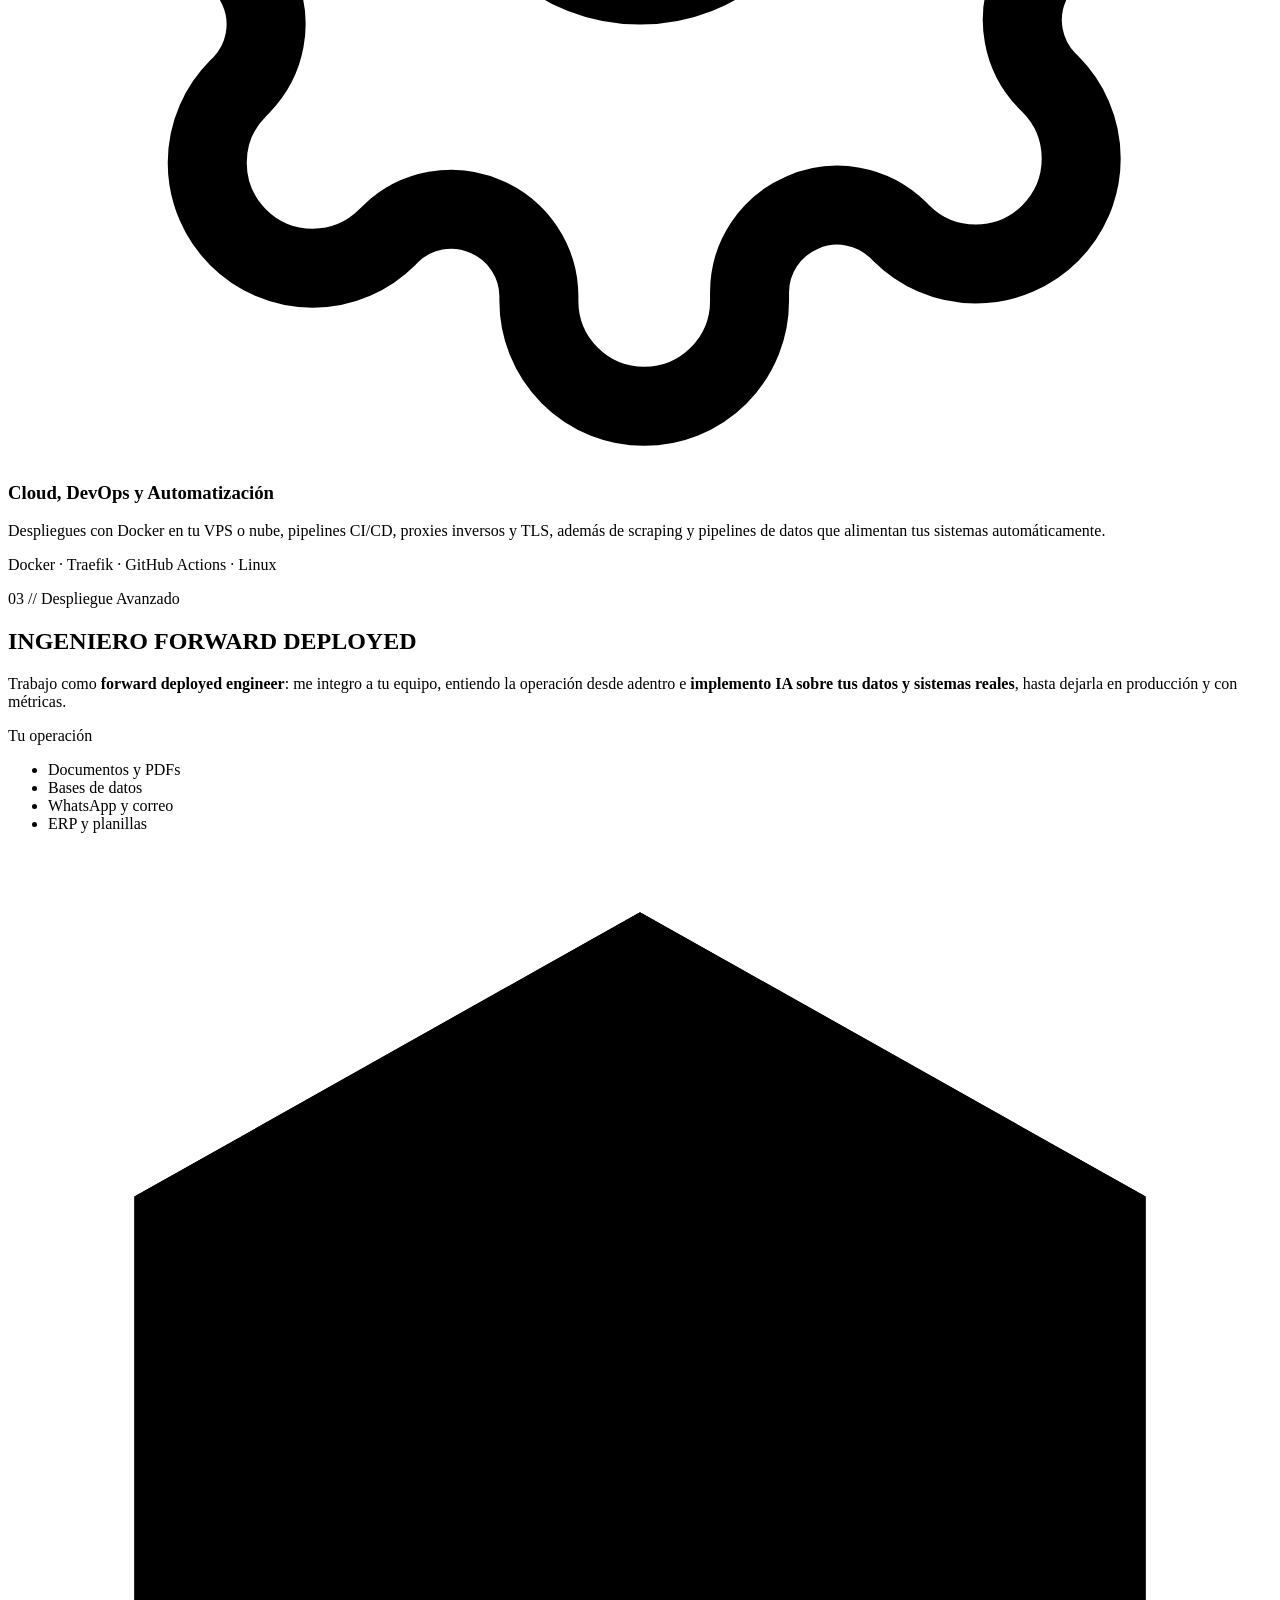
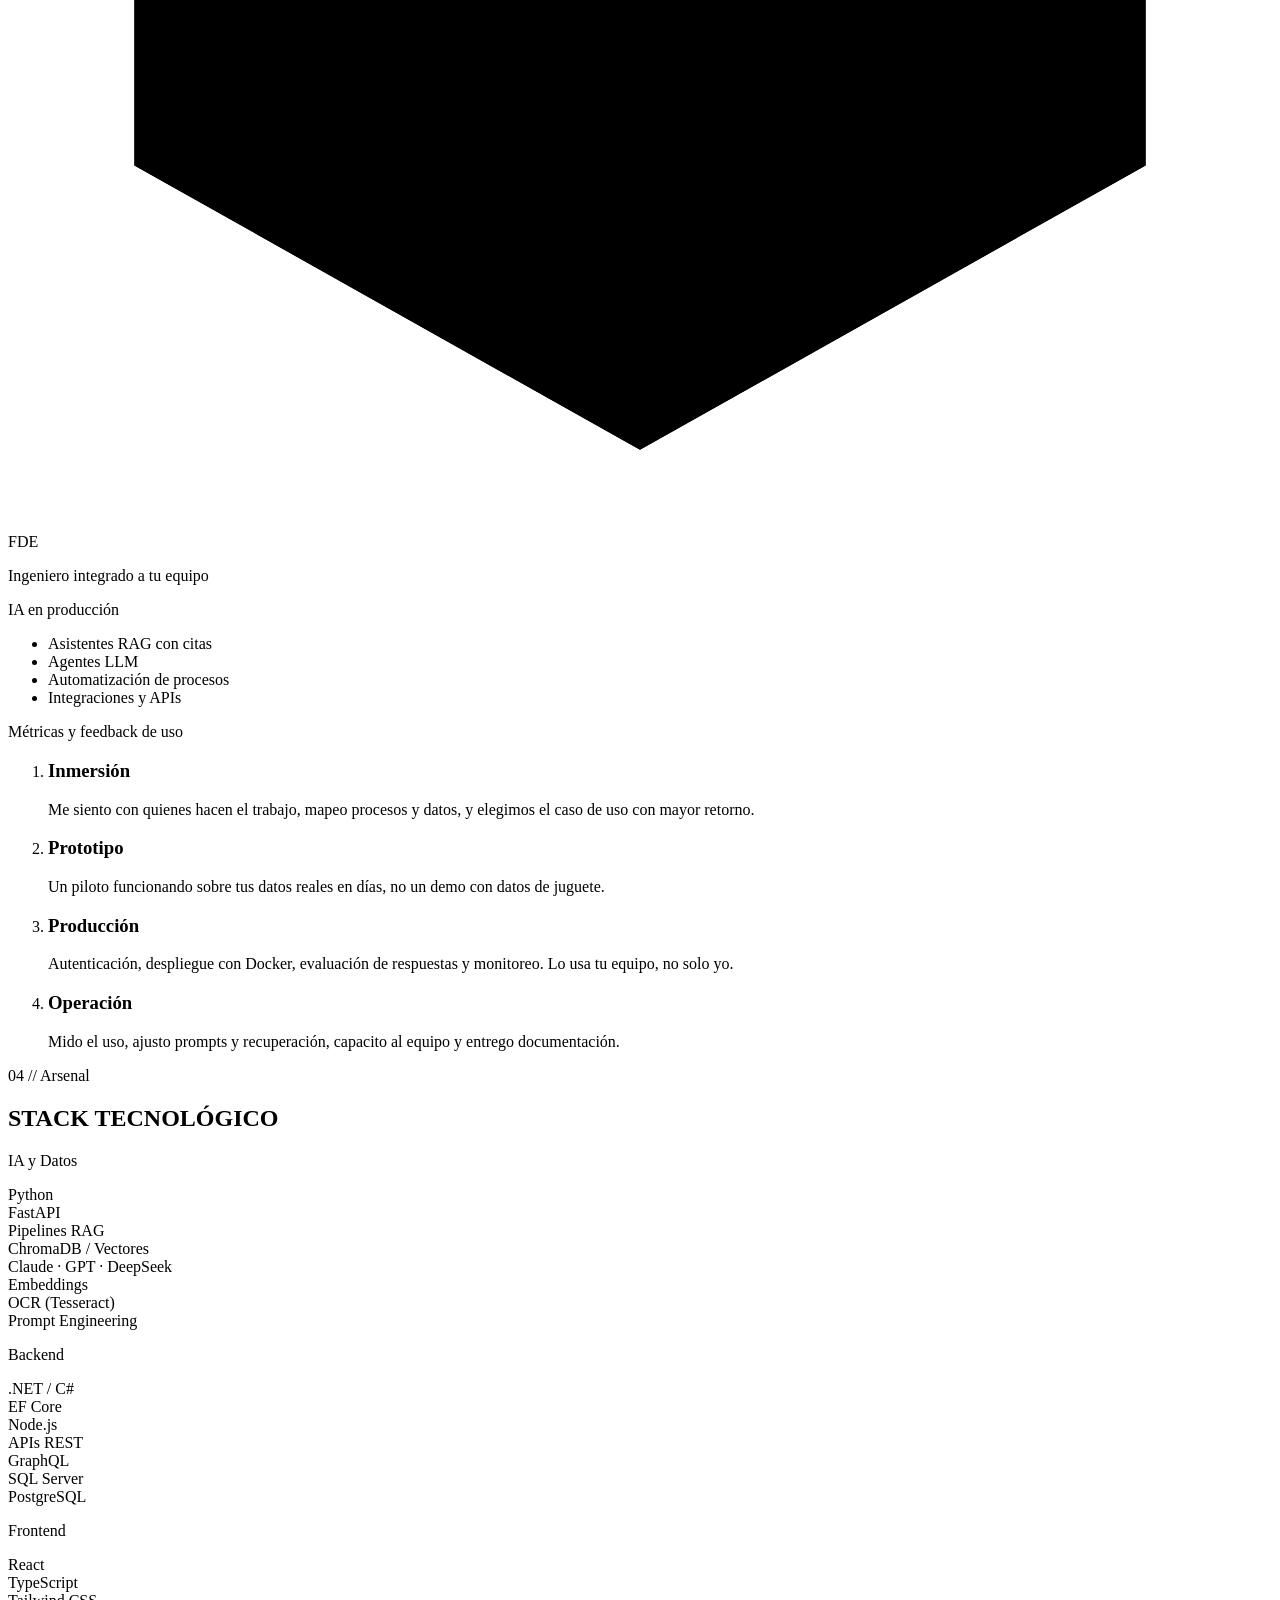
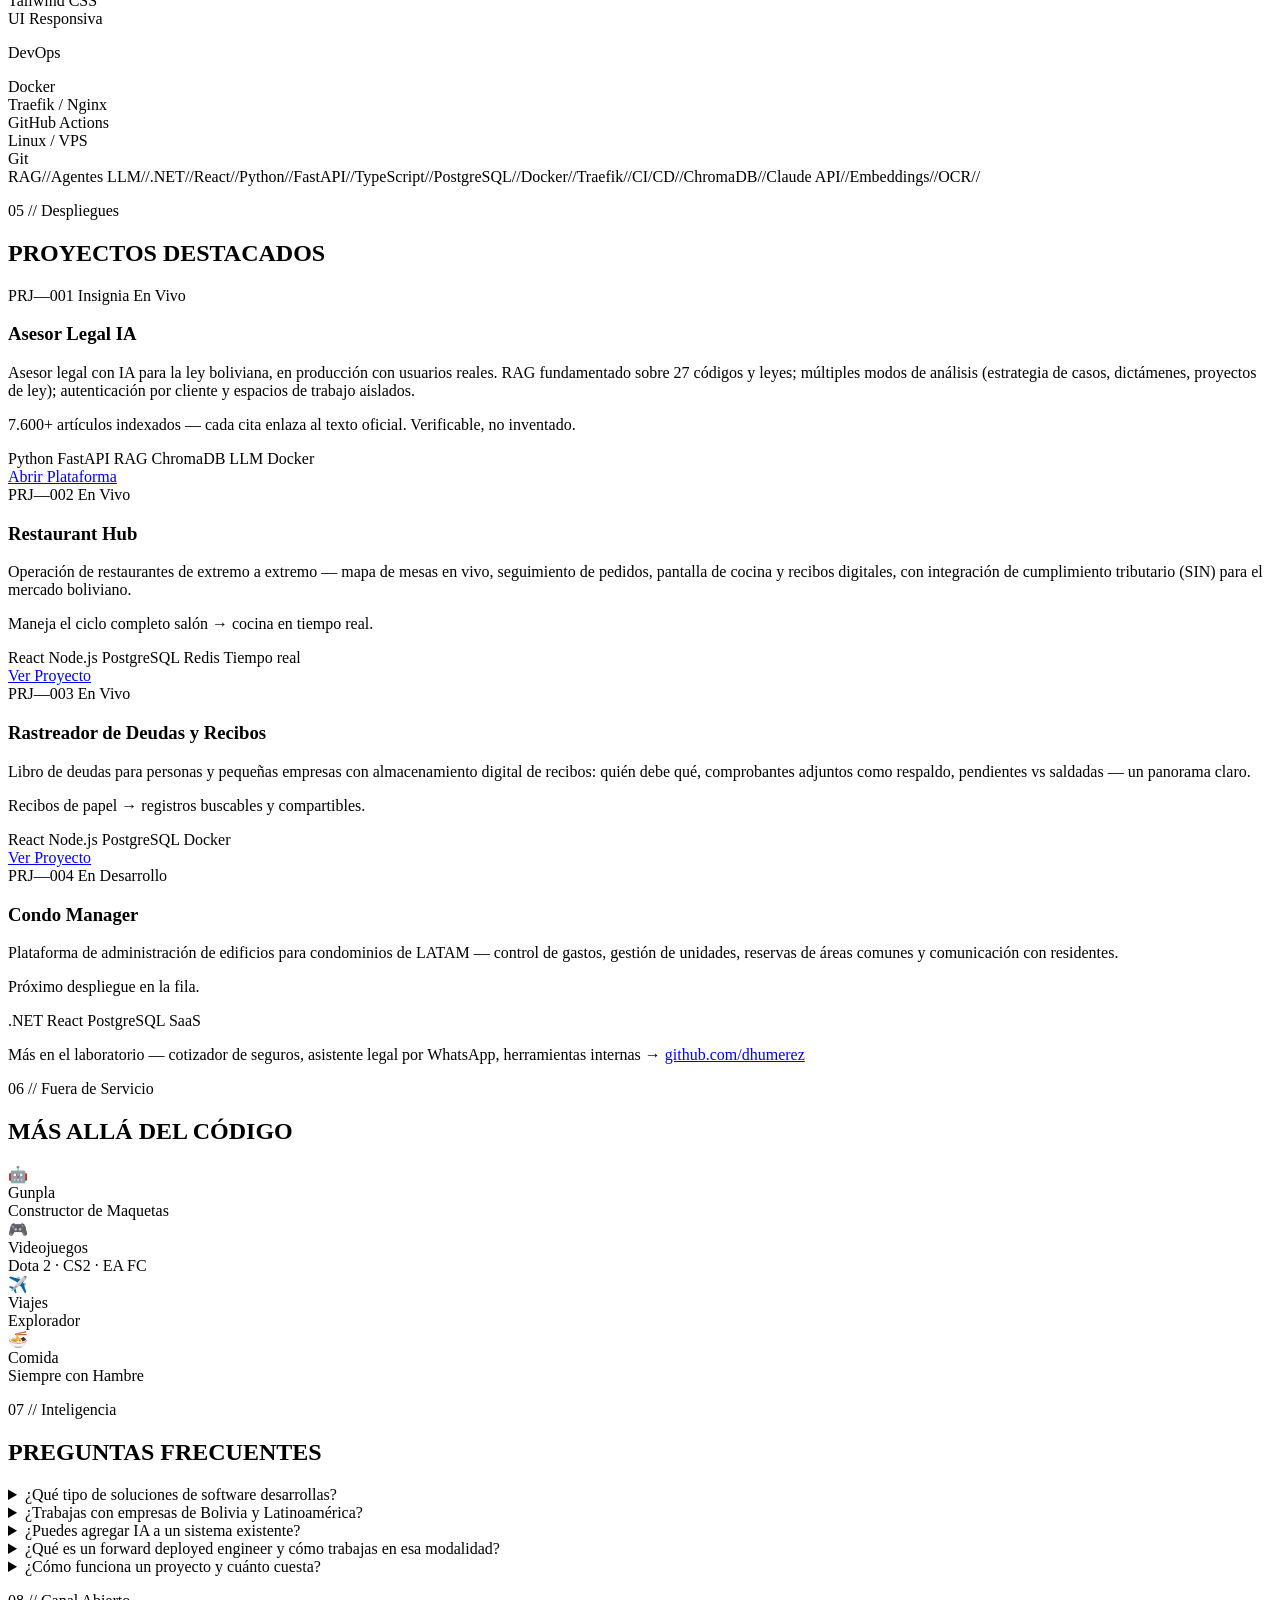
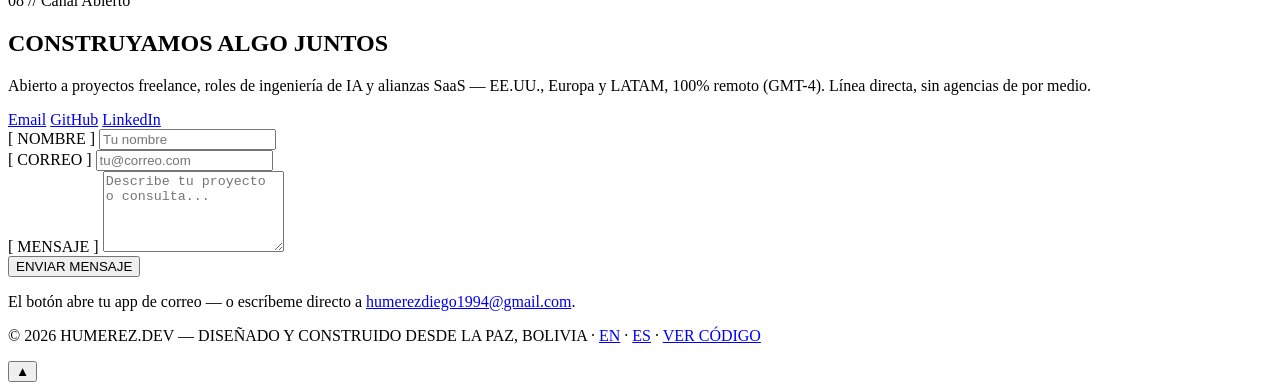
==== commit 8ba13e95: "feat: forward-deployed positioning, motion layer, SEO refresh, robots for app subdomains - New forwa" ====
--- a/site/es/index.html
+++ b/site/es/index.html
@@ -3,10 +3,10 @@
 <head>
 <meta charset="UTF-8">
 <meta name="viewport" content="width=device-width, initial-scale=1.0">
-<title>Desarrollo de Software e IA en Bolivia — Apps Web, Sistemas, Automatización | Diego Humerez</title>
+<title>Desarrollador de Software e Implementador de IA en Bolivia (Forward Deployed) | Diego Humerez</title>
 
 <!-- SEO -->
-<meta name="description" content="Desarrollo de software a medida y soluciones con IA desde La Paz, Bolivia: aplicaciones web, sistemas para negocios, automatización de procesos y asistentes RAG. Para empresas de Bolivia, Latinoamérica, EE.UU. y Europa.">
+<meta name="description" content="Desarrollador de software e ingeniero forward deployed de IA. Me integro a tu equipo para implementar IA en producción: asistentes RAG, agentes LLM, automatización y aplicaciones web a medida. Desde La Paz, Bolivia, para Latinoamérica, EE.UU. y Europa.">
 <meta name="author" content="Diego Humerez">
 <meta name="robots" content="index, follow, max-image-preview:large">
 <meta name="theme-color" content="#0a0c10">
@@ -22,18 +22,19 @@
 <meta property="og:type" content="website">
 <meta property="og:url" content="https://humerez.dev/es/">
 <meta property="og:site_name" content="humerez.dev">
-<meta property="og:title" content="Diego Humerez — Desarrollo de Software e IA">
-<meta property="og:description" content="Apps web, sistemas para negocios, automatización y productos AI-first (RAG, agentes LLM) para Bolivia, LATAM, EE.UU. y Europa. Proyecto insignia: plataforma legal con IA basada en 4.170+ artículos de la ley boliviana.">
+<meta property="og:title" content="Diego Humerez | Desarrollador de Software e Implementador de IA (Forward Deployed Engineer)">
+<meta property="og:description" content="Forward deployed engineer: me integro a tu equipo y llevo la IA a producción. Asistentes RAG, agentes LLM, automatización y apps web. Proyecto insignia: plataforma legal con IA basada en 7.600+ artículos de la ley boliviana.">
 <meta property="og:image" content="https://humerez.dev/assets/og-image.png">
 <meta property="og:image:width" content="1200">
 <meta property="og:image:height" content="630">
+<meta property="og:image:alt" content="Diego Humerez, desarrollador de software e implementador de IA">
 <meta property="og:locale" content="es_ES">
 <meta property="og:locale:alternate" content="en_US">
 
 <!-- Twitter Card -->
 <meta name="twitter:card" content="summary_large_image">
-<meta name="twitter:title" content="Diego Humerez | Ingeniero de IA y Full-Stack">
-<meta name="twitter:description" content="Sistemas RAG, agentes LLM y aplicaciones web en producción — desde La Paz, Bolivia. Disponible para freelance.">
+<meta name="twitter:title" content="Diego Humerez | Desarrollador de Software e Implementador de IA">
+<meta name="twitter:description" content="Implementación de IA dentro de tu operación: sistemas RAG, agentes LLM y aplicaciones web en producción. Desde La Paz, Bolivia. Disponible para freelance y roles remotos.">
 <meta name="twitter:image" content="https://humerez.dev/assets/og-image.png">
 
 <!-- Fonts -->
@@ -41,6 +42,7 @@
 <link rel="preconnect" href="https://fonts.gstatic.com" crossorigin>
 <link href="https://fonts.googleapis.com/css2?family=Orbitron:wght@400;700;900&family=Rajdhani:wght@300;400;500;600;700&family=Share+Tech+Mono&display=swap" rel="stylesheet">
 
+<script>document.documentElement.className += " js";</script>
 <link rel="stylesheet" href="/assets/site.css">
 <script src="/assets/site.js" defer></script>
 
@@ -53,8 +55,13 @@
       "@id": "https://humerez.dev/#person",
       "name": "Diego Humerez",
       "alternateName": "dhumerez",
-      "jobTitle": "Ingeniero de Software — IA y Full-Stack",
-      "description": "Ingeniero de software en La Paz, Bolivia. Construye productos de inteligencia artificial — sistemas de generación aumentada por recuperación (RAG), agentes LLM e inteligencia documental — además de aplicaciones web full-stack con .NET, React, TypeScript, Python y FastAPI. Disponible para proyectos freelance y roles remotos en EE.UU., Europa y América Latina.",
+      "jobTitle": "Desarrollador de Software e Ingeniero Forward Deployed de IA",
+      "hasOccupation": [
+        { "@type": "Occupation", "name": "Forward Deployed Engineer" },
+        { "@type": "Occupation", "name": "Implementador de IA" },
+        { "@type": "Occupation", "name": "Desarrollador de Software" }
+      ],
+      "description": "Desarrollador de software e ingeniero forward deployed de IA en La Paz, Bolivia. Se integra a los equipos de sus clientes para implementar IA en producción y construye productos de inteligencia artificial — sistemas de generación aumentada por recuperación (RAG), agentes LLM e inteligencia documental — además de aplicaciones web full-stack con .NET, React, TypeScript, Python y FastAPI. Disponible para proyectos freelance y roles remotos en EE.UU., Europa y América Latina.",
       "url": "https://humerez.dev/",
       "email": "mailto:humerezdiego1994@gmail.com",
       "image": "https://humerez.dev/assets/og-image.png",
@@ -69,6 +76,7 @@
         { "@type": "Language", "name": "English", "alternateName": "en" }
       ],
       "knowsAbout": [
+        "Forward Deployed Engineering", "Implementación de IA", "Desarrollo de software",
         "Inteligencia Artificial", "Generación Aumentada por Recuperación (RAG)", "Agentes LLM",
         "Python", "FastAPI", ".NET", "C#", "React", "TypeScript", "Node.js",
         "PostgreSQL", "SQL Server", "Docker", "Bases de datos vectoriales", "Prompt engineering",
@@ -107,7 +115,7 @@
             "url": "https://legal.humerez.dev",
             "applicationCategory": "BusinessApplication",
             "operatingSystem": "Web",
-            "description": "Plataforma legal con IA en producción: RAG fundamentado sobre 9 códigos legales bolivianos y 4.170+ artículos, donde cada respuesta cita el artículo exacto con enlaces a las fuentes oficiales.",
+            "description": "Plataforma legal con IA en producción: RAG fundamentado sobre 27 códigos y leyes bolivianas, con 7.600+ artículos, donde cada respuesta cita el artículo exacto con enlaces a las fuentes oficiales.",
             "author": { "@id": "https://humerez.dev/#person" }
           }
         },
@@ -117,7 +125,7 @@
           "item": {
             "@type": "SoftwareApplication",
             "name": "Restaurant Hub",
-            "url": "https://humerez.dev/restaurant/login",
+            "url": "https://restaurant.humerez.dev/login",
             "applicationCategory": "BusinessApplication",
             "operatingSystem": "Web",
             "description": "Gestión de restaurantes en tiempo real: mapa de mesas, seguimiento de pedidos, pantalla de cocina, recibos digitales e integración con el SIN para el mercado boliviano.",
@@ -130,7 +138,7 @@
           "item": {
             "@type": "SoftwareApplication",
             "name": "Rastreador de Deudas y Recibos",
-            "url": "https://humerez.dev/receipts/login",
+            "url": "https://pagos.humerez.dev/login",
             "applicationCategory": "FinanceApplication",
             "operatingSystem": "Web",
             "description": "Libro de deudas para personas y pequeñas empresas con almacenamiento digital de recibos — registra quién debe qué, con comprobantes como respaldo.",
@@ -161,6 +169,7 @@
         "@type": "OfferCatalog",
         "name": "Servicios de software e IA",
         "itemListElement": [
+          { "@type": "Offer", "itemOffered": { "@type": "Service", "name": "Implementación de IA forward deployed", "description": "Un ingeniero integrado a tu equipo que mapea la operación, construye la solución de IA sobre tus datos y sistemas reales, la lleva a producción y la ajusta con métricas de uso." } },
           { "@type": "Offer", "itemOffered": { "@type": "Service", "name": "Agentes de IA y sistemas RAG", "description": "Asistentes fundamentados en tus propios datos, inteligencia documental, chatbots y automatización de flujos con LLMs, con respuestas verificables." } },
           { "@type": "Offer", "itemOffered": { "@type": "Service", "name": "Aplicaciones web y sistemas a medida", "description": "SaaS multi-empresa, dashboards, puntos de venta y plataformas administrativas con .NET, React, TypeScript y PostgreSQL." } },
           { "@type": "Offer", "itemOffered": { "@type": "Service", "name": "Automatización de procesos e integraciones", "description": "Scraping y pipelines de datos, procesamiento de documentos, CI/CD e integraciones entre las herramientas del negocio." } }
@@ -189,6 +198,11 @@
         },
         {
           "@type": "Question",
+          "name": "¿Qué es un forward deployed engineer y cómo trabajas en esa modalidad?",
+          "acceptedAnswer": { "@type": "Answer", "text": "Un forward deployed engineer (FDE) es un ingeniero de software que trabaja integrado al equipo del cliente en lugar de entregar desde afuera. En la práctica me sumo a tu operación, aprendo los procesos y los datos, implemento la solución de IA o de software sobre tus sistemas reales y la acompaño en producción hasta que el equipo la usa a diario. Trabajo así de forma remota, o presencial en La Paz, Bolivia." }
+        },
+        {
+          "@type": "Question",
           "name": "¿Cómo funciona un proyecto y cuánto cuesta?",
           "acceptedAnswer": { "@type": "Answer", "text": "Una llamada corta de alcance (gratis), luego una propuesta de alcance fijo con hitos, o tarifa por hora para trabajo continuo. Una automatización pequeña toma días; una plataforma completa, meses. Respuesta en menos de 24 horas." }
         }
@@ -240,8 +254,8 @@
         DIEGO
         <span class="line-2">HUMEREZ</span>
       </h1>
-      <p class="hero-role" aria-label="Ingeniero de IA, desarrollador full-stack, sistemas RAG y LLM"><span data-roles='["INGENIERO DE IA","DESARROLLADOR FULL-STACK","SISTEMAS RAG &amp; LLM","DISPONIBLE PARA FREELANCE"]'>INGENIERO DE IA</span><span class="cursor" aria-hidden="true"></span></p>
-      <p class="hero-subtitle">Construyo <strong>productos de IA que llegan a producción</strong> — generación aumentada por recuperación (RAG), agentes LLM y automatización — con ingeniería full-stack sólida en <strong>.NET, React, Python y FastAPI</strong>. Actualmente opero una plataforma legal con IA usada por profesionales en Bolivia.</p>
+      <p class="hero-role" aria-label="Forward deployed engineer, implementador de IA, desarrollador de software, sistemas RAG y LLM"><span data-roles='["FORWARD DEPLOYED ENGINEER","IMPLEMENTADOR DE IA","DESARROLLADOR DE SOFTWARE","SISTEMAS RAG &amp; LLM"]'>FORWARD DEPLOYED ENGINEER</span><span class="cursor" aria-hidden="true"></span></p>
+      <p class="hero-subtitle"><strong>Desarrollador de software e implementador de IA</strong> en modalidad forward deployed: trabajo dentro de tu operación y llevo <strong>asistentes RAG, agentes LLM y automatización</strong> hasta producción. Opero una plataforma legal con IA usada por profesionales en Bolivia.</p>
       <div class="hero-ctas">
         <a href="#projects" class="btn btn--primary">VER PROYECTOS</a>
         <a href="#contact" class="btn btn--secondary">CONTRÁTAME</a>
@@ -256,7 +270,7 @@
           <div class="hero-stat-label">Proyectos Entregados</div>
         </div>
         <div class="hero-stat">
-          <div class="hero-stat-value" data-count-to="4170" data-suffix="+">4.170+</div>
+          <div class="hero-stat-value" data-count-to="7600" data-suffix="+">7.600+</div>
           <div class="hero-stat-label">Artículos Legales Indexados</div>
         </div>
         <div class="hero-stat">
@@ -272,6 +286,7 @@
       <div class="mecha-ring mecha-ring--1"></div>
       <div class="mecha-ring mecha-ring--2"></div>
       <div class="mecha-sweep"></div>
+      <div class="mecha-orbit"><span>RAG</span><span>LLM</span><span>API</span></div>
       <svg viewBox="0 0 400 460" xmlns="http://www.w3.org/2000/svg" role="img" aria-label="Ilustración de mecha estilo Gundam">
         <defs>
           <filter id="glowBlue" x="-60%" y="-60%" width="220%" height="220%">
@@ -386,7 +401,7 @@
     <div class="about-grid">
       <div class="about-text reveal reveal--left reveal-delay-1">
         <p>Soy <strong>Diego Humerez</strong>, <strong>ingeniero de software especializado en IA y full-stack</strong>, con base en La Paz, Bolivia. Diseño y entrego <strong>productos impulsados por inteligencia artificial</strong> — sistemas de generación aumentada por recuperación (RAG), agentes LLM e inteligencia documental — junto con la ingeniería full-stack que necesitan para llegar a producción: <strong>.NET, React, TypeScript, Python y FastAPI</strong>.</p>
-        <p>Mi proyecto insignia es <a href="https://legal.humerez.dev" target="_blank" rel="noopener noreferrer">Asesor Legal IA</a>, una plataforma legal con IA en producción para la ley boliviana: un pipeline RAG fundamentado sobre <strong>9 códigos legales y 4.170+ artículos</strong>, donde cada respuesta lleva citas verificables contra la fuente oficial — nada de leyes inventadas.</p>
+        <p>Mi proyecto insignia es <a href="https://legal.humerez.dev" target="_blank" rel="noopener noreferrer">Asesor Legal IA</a>, una plataforma legal con IA en producción para la ley boliviana: un pipeline RAG fundamentado sobre <strong>27 códigos y leyes, con 7.600+ artículos</strong>, donde cada respuesta lleva citas verificables contra la fuente oficial — nada de leyes inventadas.</p>
         <p>Antes de profundizar en IA pasé años entregando software empresarial, trabajando de forma remota con empresas de EE.UU. y construyendo SaaS para negocios de América Latina. Esa mezcla significa que no solo hago prototipos: entrego <strong>productos autenticados, contenedorizados y monitoreados</strong> sobre infraestructura real.</p>
         <p>Fuera de servicio: armo Gunpla, juego Dota 2, busco comida callejera y planeo el próximo viaje.</p>
       </div>
@@ -461,11 +476,52 @@
   </div>
 </section>
 
+<!-- FORWARD DEPLOYED -->
+<section id="forward-deployed" class="fde-section">
+  <div class="container">
+    <div class="section-header reveal">
+      <p class="section-tag">03 // Despliegue Avanzado</p>
+      <h2 class="section-title">INGENIERO <span class="accent-red">FORWARD DEPLOYED</span></h2>
+      <p class="section-intro">Trabajo como <strong>forward deployed engineer</strong>: me integro a tu equipo, entiendo la operación desde adentro e <strong>implemento IA sobre tus datos y sistemas reales</strong>, hasta dejarla en producción y con métricas.</p>
+    </div>
+
+    <div class="fde-flow reveal">
+      <div class="fde-panel fde-panel--in">
+        <p class="fde-panel-label">Tu operación</p>
+        <ul class="fde-chips"><li>Documentos y PDFs</li><li>Bases de datos</li><li>WhatsApp y correo</li><li>ERP y planillas</li></ul>
+      </div>
+      <div class="fde-link" aria-hidden="true"><i></i><i></i><i></i></div>
+      <div class="fde-core">
+        <svg viewBox="0 0 120 120" aria-hidden="true" focusable="false">
+          <polygon class="fde-hex" points="60,6 108,33 108,87 60,114 12,87 12,33"/>
+          <polygon class="fde-hex--energy" points="60,6 108,33 108,87 60,114 12,87 12,33"/>
+          <circle class="fde-hex--inner" cx="60" cy="60" r="41"/>
+        </svg>
+        <p class="fde-core-title">FDE</p>
+        <p class="fde-core-sub">Ingeniero integrado a tu equipo</p>
+      </div>
+      <div class="fde-link fde-link--out" aria-hidden="true"><i></i><i></i><i></i></div>
+      <div class="fde-panel fde-panel--out">
+        <p class="fde-panel-label">IA en producción</p>
+        <ul class="fde-chips"><li>Asistentes RAG con citas</li><li>Agentes LLM</li><li>Automatización de procesos</li><li>Integraciones y APIs</li></ul>
+      </div>
+      <div class="fde-loop" aria-hidden="true"><span>Métricas y feedback de uso</span><i></i><i></i></div>
+    </div>
+
+    <ol class="fde-steps stagger">
+      <li class="fde-step"><h3>Inmersión</h3><p>Me siento con quienes hacen el trabajo, mapeo procesos y datos, y elegimos el caso de uso con mayor retorno.</p></li>
+      <li class="fde-step"><h3>Prototipo</h3><p>Un piloto funcionando sobre tus datos reales en días, no un demo con datos de juguete.</p></li>
+      <li class="fde-step"><h3>Producción</h3><p>Autenticación, despliegue con Docker, evaluación de respuestas y monitoreo. Lo usa tu equipo, no solo yo.</p></li>
+      <li class="fde-step"><h3>Operación</h3><p>Mido el uso, ajusto prompts y recuperación, capacito al equipo y entrego documentación.</p></li>
+    </ol>
+  </div>
+</section>
+
 <!-- STACK -->
 <section id="stack">
   <div class="container">
     <div class="section-header reveal">
-      <p class="section-tag">03 // Arsenal</p>
+      <p class="section-tag">04 // Arsenal</p>
       <h2 class="section-title">STACK <span class="accent-red">TECNOLÓGICO</span></h2>
     </div>
 
@@ -529,7 +585,7 @@
 <section id="projects" style="background: var(--bg-secondary);">
   <div class="container">
     <div class="section-header reveal">
-      <p class="section-tag">04 // Despliegues</p>
+      <p class="section-tag">05 // Despliegues</p>
       <h2 class="section-title">PROYECTOS <span class="accent-red">DESTACADOS</span></h2>
     </div>
     <div class="projects-grid">
@@ -543,8 +599,8 @@
           </span>
         </div>
         <h3 class="project-title">Asesor Legal IA</h3>
-        <p class="project-desc">Asesor legal con IA para la ley boliviana, en producción con usuarios reales. RAG fundamentado sobre 9 códigos legales; múltiples modos de análisis (estrategia de casos, dictámenes, proyectos de ley); autenticación por cliente y espacios de trabajo aislados.</p>
-        <p class="project-outcome">4.170+ artículos indexados — cada cita enlaza al texto oficial. Verificable, no inventado.</p>
+        <p class="project-desc">Asesor legal con IA para la ley boliviana, en producción con usuarios reales. RAG fundamentado sobre 27 códigos y leyes; múltiples modos de análisis (estrategia de casos, dictámenes, proyectos de ley); autenticación por cliente y espacios de trabajo aislados.</p>
+        <p class="project-outcome">7.600+ artículos indexados — cada cita enlaza al texto oficial. Verificable, no inventado.</p>
         <div class="project-tags">
           <span class="project-tag">Python</span>
           <span class="project-tag">FastAPI</span>
@@ -556,7 +612,7 @@
         <a href="https://legal.humerez.dev" class="project-link" target="_blank" rel="noopener noreferrer" aria-label="Abrir Asesor Legal IA">Abrir Plataforma</a>
       </article>
 
-      <article class="project-card reveal reveal-delay-2" data-url="https://humerez.dev/restaurant/login">
+      <article class="project-card reveal reveal-delay-2" data-url="https://restaurant.humerez.dev/login">
         <div class="project-card-header">
           <span class="project-number">PRJ—002</span>
           <span class="project-badges"><span class="project-status project-status--live">En Vivo</span></span>
@@ -571,10 +627,10 @@
           <span class="project-tag">Redis</span>
           <span class="project-tag">Tiempo real</span>
         </div>
-        <a href="https://humerez.dev/restaurant/login" class="project-link" target="_blank" rel="noopener noreferrer" aria-label="Ver Restaurant Hub">Ver Proyecto</a>
+        <a href="https://restaurant.humerez.dev/login" class="project-link" target="_blank" rel="noopener noreferrer" aria-label="Ver Restaurant Hub">Ver Proyecto</a>
       </article>
 
-      <article class="project-card reveal reveal-delay-3" data-url="https://humerez.dev/receipts/login">
+      <article class="project-card reveal reveal-delay-3" data-url="https://pagos.humerez.dev/login">
         <div class="project-card-header">
           <span class="project-number">PRJ—003</span>
           <span class="project-badges"><span class="project-status project-status--live">En Vivo</span></span>
@@ -588,7 +644,7 @@
           <span class="project-tag">PostgreSQL</span>
           <span class="project-tag">Docker</span>
         </div>
-        <a href="https://humerez.dev/receipts/login" class="project-link" target="_blank" rel="noopener noreferrer" aria-label="Ver Rastreador de Deudas y Recibos">Ver Proyecto</a>
+        <a href="https://pagos.humerez.dev/login" class="project-link" target="_blank" rel="noopener noreferrer" aria-label="Ver Rastreador de Deudas y Recibos">Ver Proyecto</a>
       </article>
 
       <article class="project-card reveal reveal-delay-4" data-url="#">
@@ -616,7 +672,7 @@
 <section id="beyond">
   <div class="container">
     <div class="section-header reveal">
-      <p class="section-tag">05 // Fuera de Servicio</p>
+      <p class="section-tag">06 // Fuera de Servicio</p>
       <h2 class="section-title">MÁS ALLÁ <span class="accent-red">DEL CÓDIGO</span></h2>
     </div>
     <div class="interests-grid stagger">
@@ -648,7 +704,7 @@
 <section id="faq" style="background: var(--bg-secondary);">
   <div class="container">
     <div class="section-header reveal">
-      <p class="section-tag">06 // Inteligencia</p>
+      <p class="section-tag">07 // Inteligencia</p>
       <h2 class="section-title">PREGUNTAS <span class="accent-red">FRECUENTES</span></h2>
     </div>
     <div class="faq-list stagger">
@@ -665,6 +721,10 @@
         <p class="faq-answer">Casi siempre, sí. Los puntos de partida típicos: un asistente que responde con tus documentos o tu base de datos, procesamiento automático de documentos (OCR + extracción de datos), o automatizar un flujo repetitivo con un LLM en el medio — integrado al sistema que ya tienes, con respuestas verificables en lugar de alucinaciones.</p>
       </details>
       <details class="faq-item">
+        <summary>¿Qué es un forward deployed engineer y cómo trabajas en esa modalidad?</summary>
+        <p class="faq-answer">Un forward deployed engineer (FDE) es un ingeniero de software que trabaja integrado al equipo del cliente en lugar de entregar desde afuera. En la práctica me sumo a tu operación, aprendo los procesos y los datos, implemento la solución de IA o de software sobre tus sistemas reales y la acompaño en producción hasta que el equipo la usa a diario. Trabajo así de forma remota, o presencial en La Paz, Bolivia.</p>
+      </details>
+      <details class="faq-item">
         <summary>¿Cómo funciona un proyecto y cuánto cuesta?</summary>
         <p class="faq-answer">Una llamada corta de alcance (gratis) → propuesta de alcance fijo con hitos, o tarifa por hora para trabajo continuo. Una automatización pequeña toma días; una plataforma completa, meses. <a href="#contact">Cuéntame qué necesitas</a> y tendrás respuesta en menos de 24 horas.</p>
       </details>
@@ -675,7 +735,7 @@
 <!-- CONTACTO -->
 <section id="contact" class="contact-section">
   <div class="container">
-    <p class="section-tag reveal" style="justify-content: center;">07 // Canal Abierto</p>
+    <p class="section-tag reveal" style="justify-content: center;">08 // Canal Abierto</p>
     <h2 class="contact-headline reveal reveal-delay-1">CONSTRUYAMOS <span class="accent-red">ALGO</span> JUNTOS</h2>
     <p class="contact-sub reveal reveal-delay-2">Abierto a proyectos freelance, roles de ingeniería de IA y alianzas SaaS — EE.UU., Europa y LATAM, 100% remoto (GMT-4). Línea directa, sin agencias de por medio.</p>
     <div class="contact-links reveal reveal-delay-3">
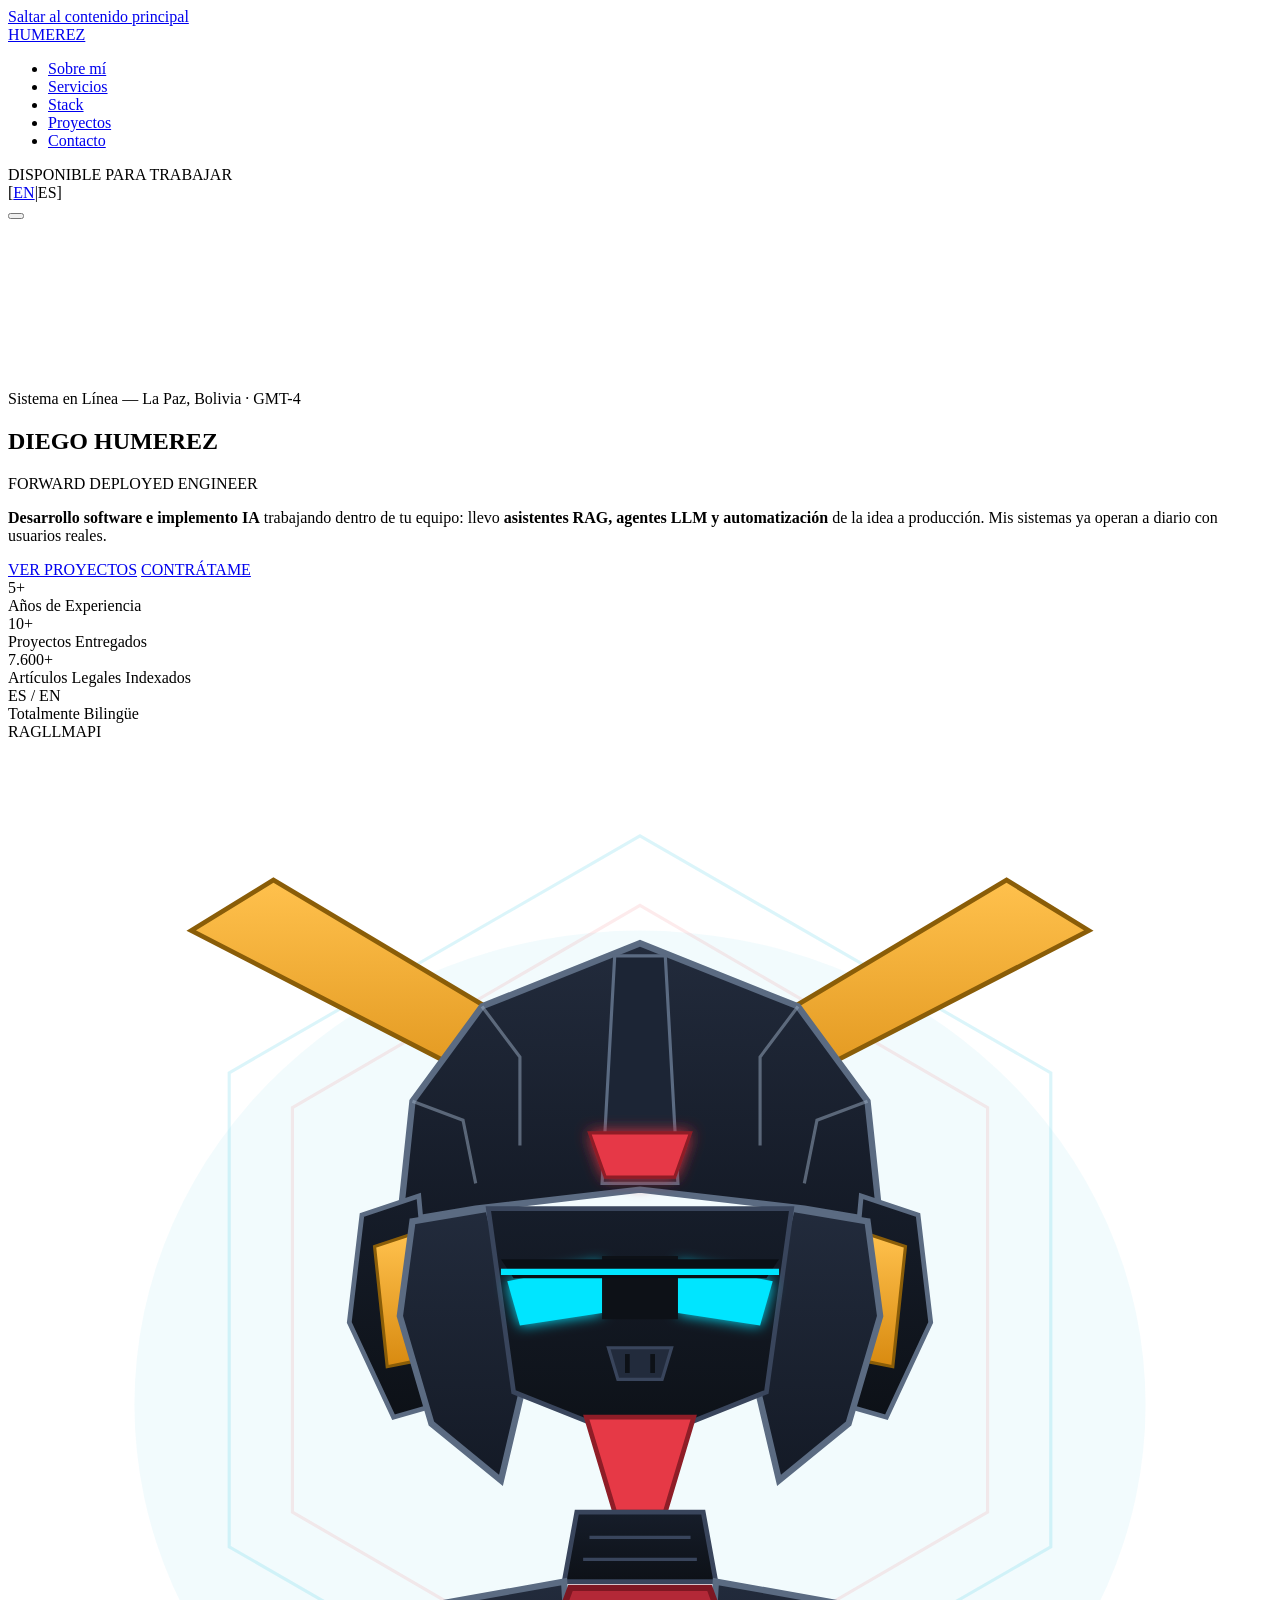
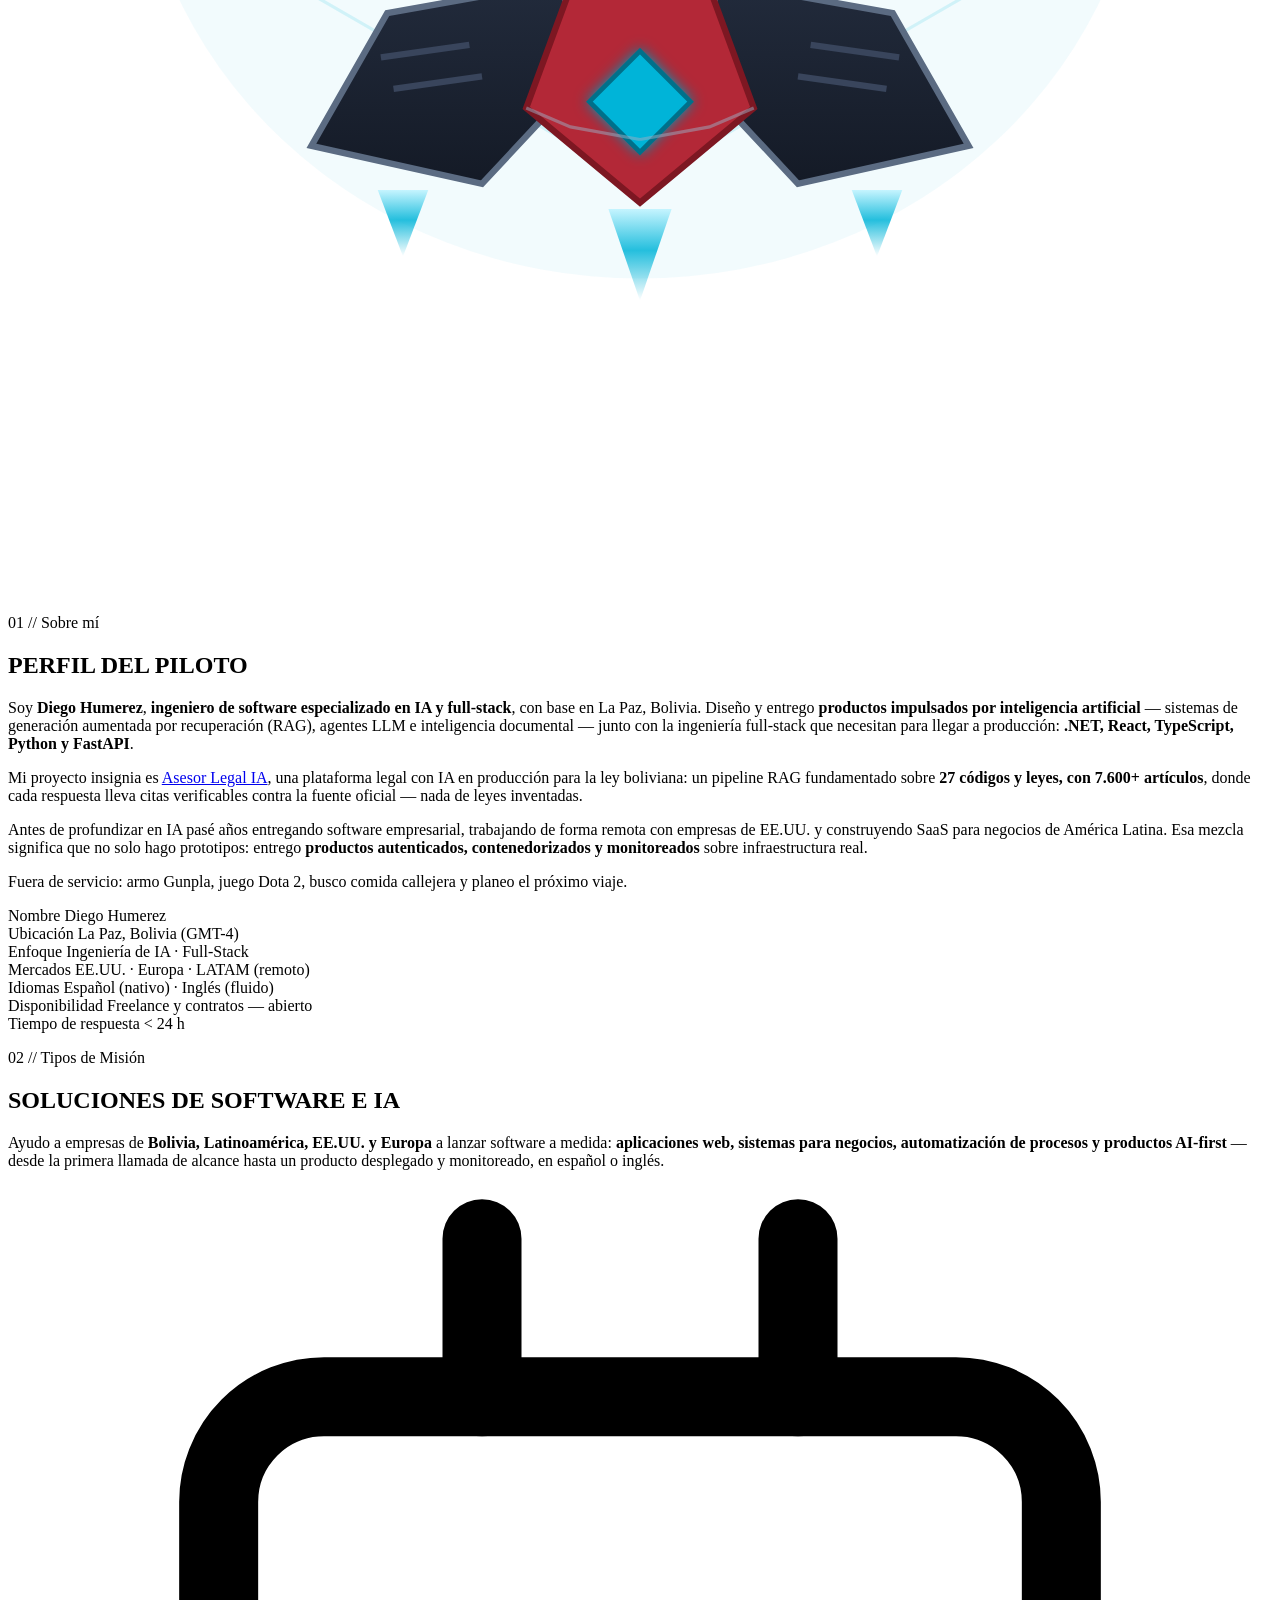
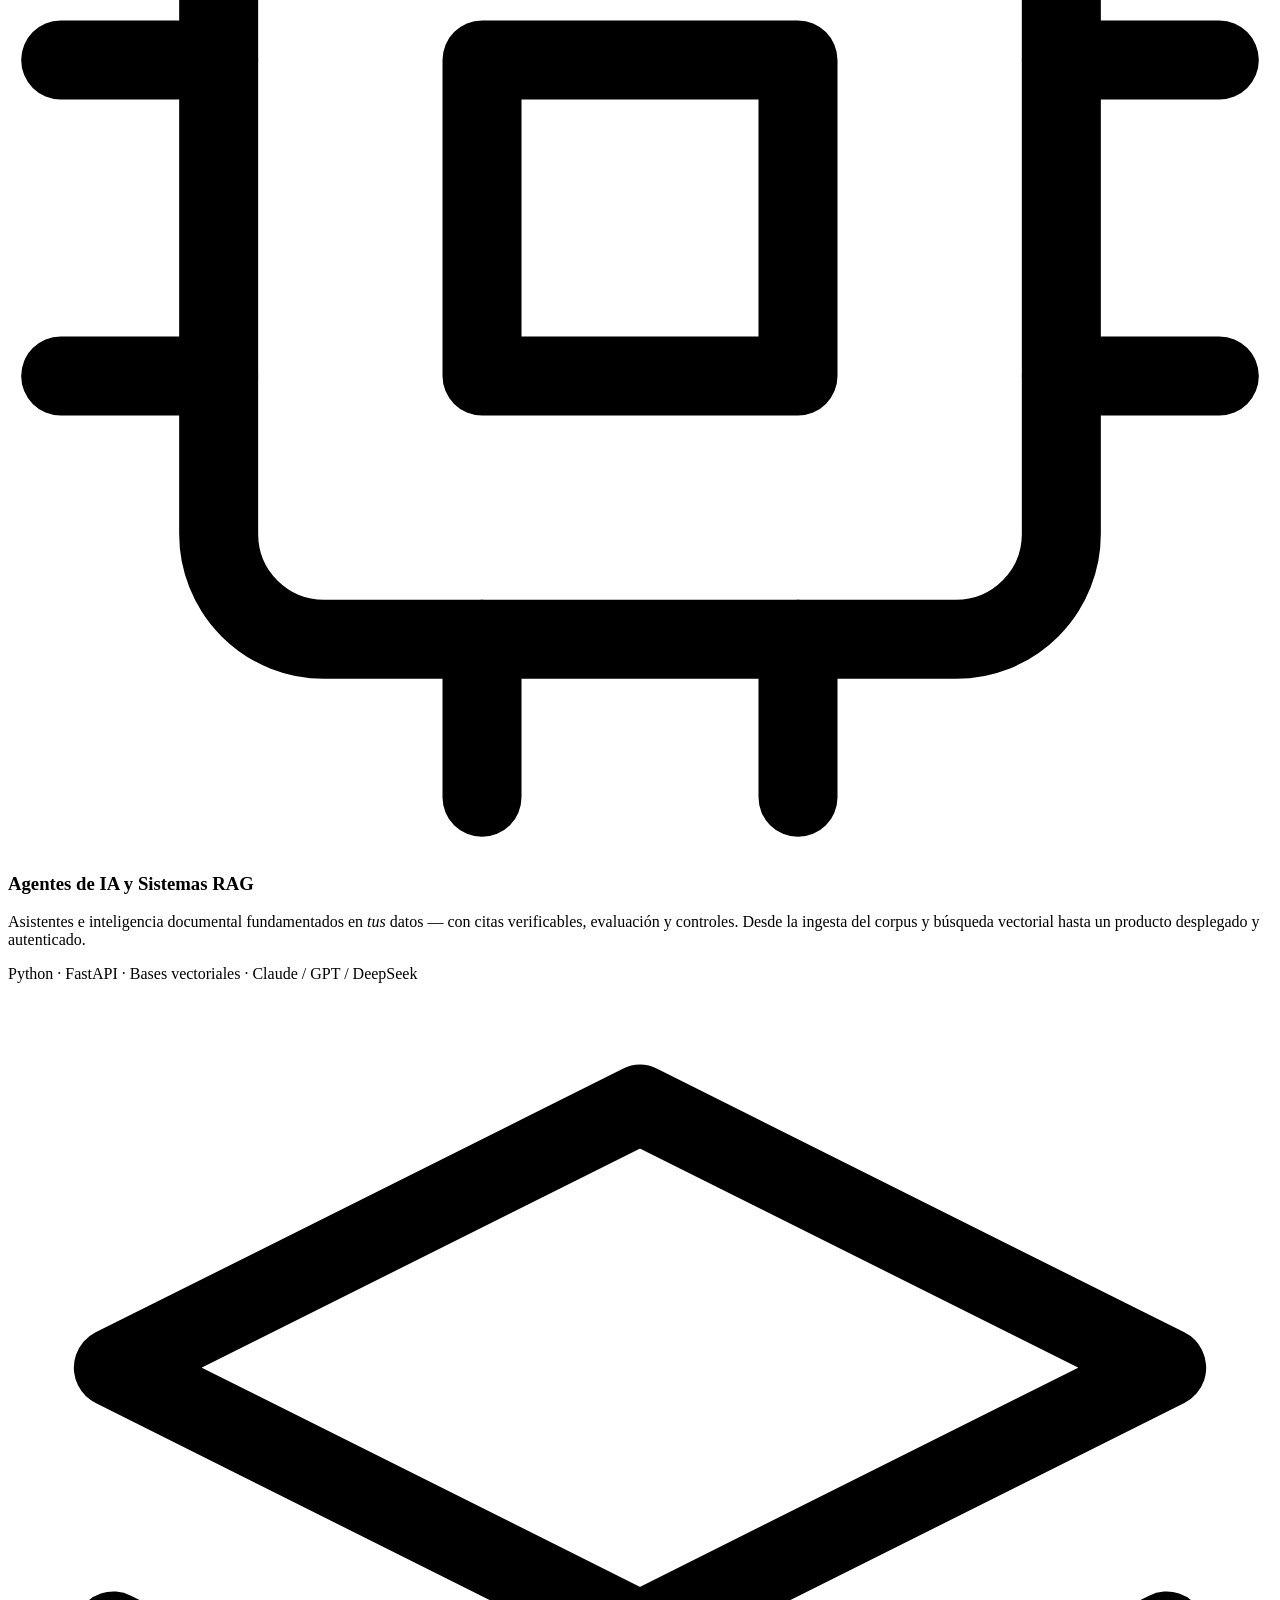
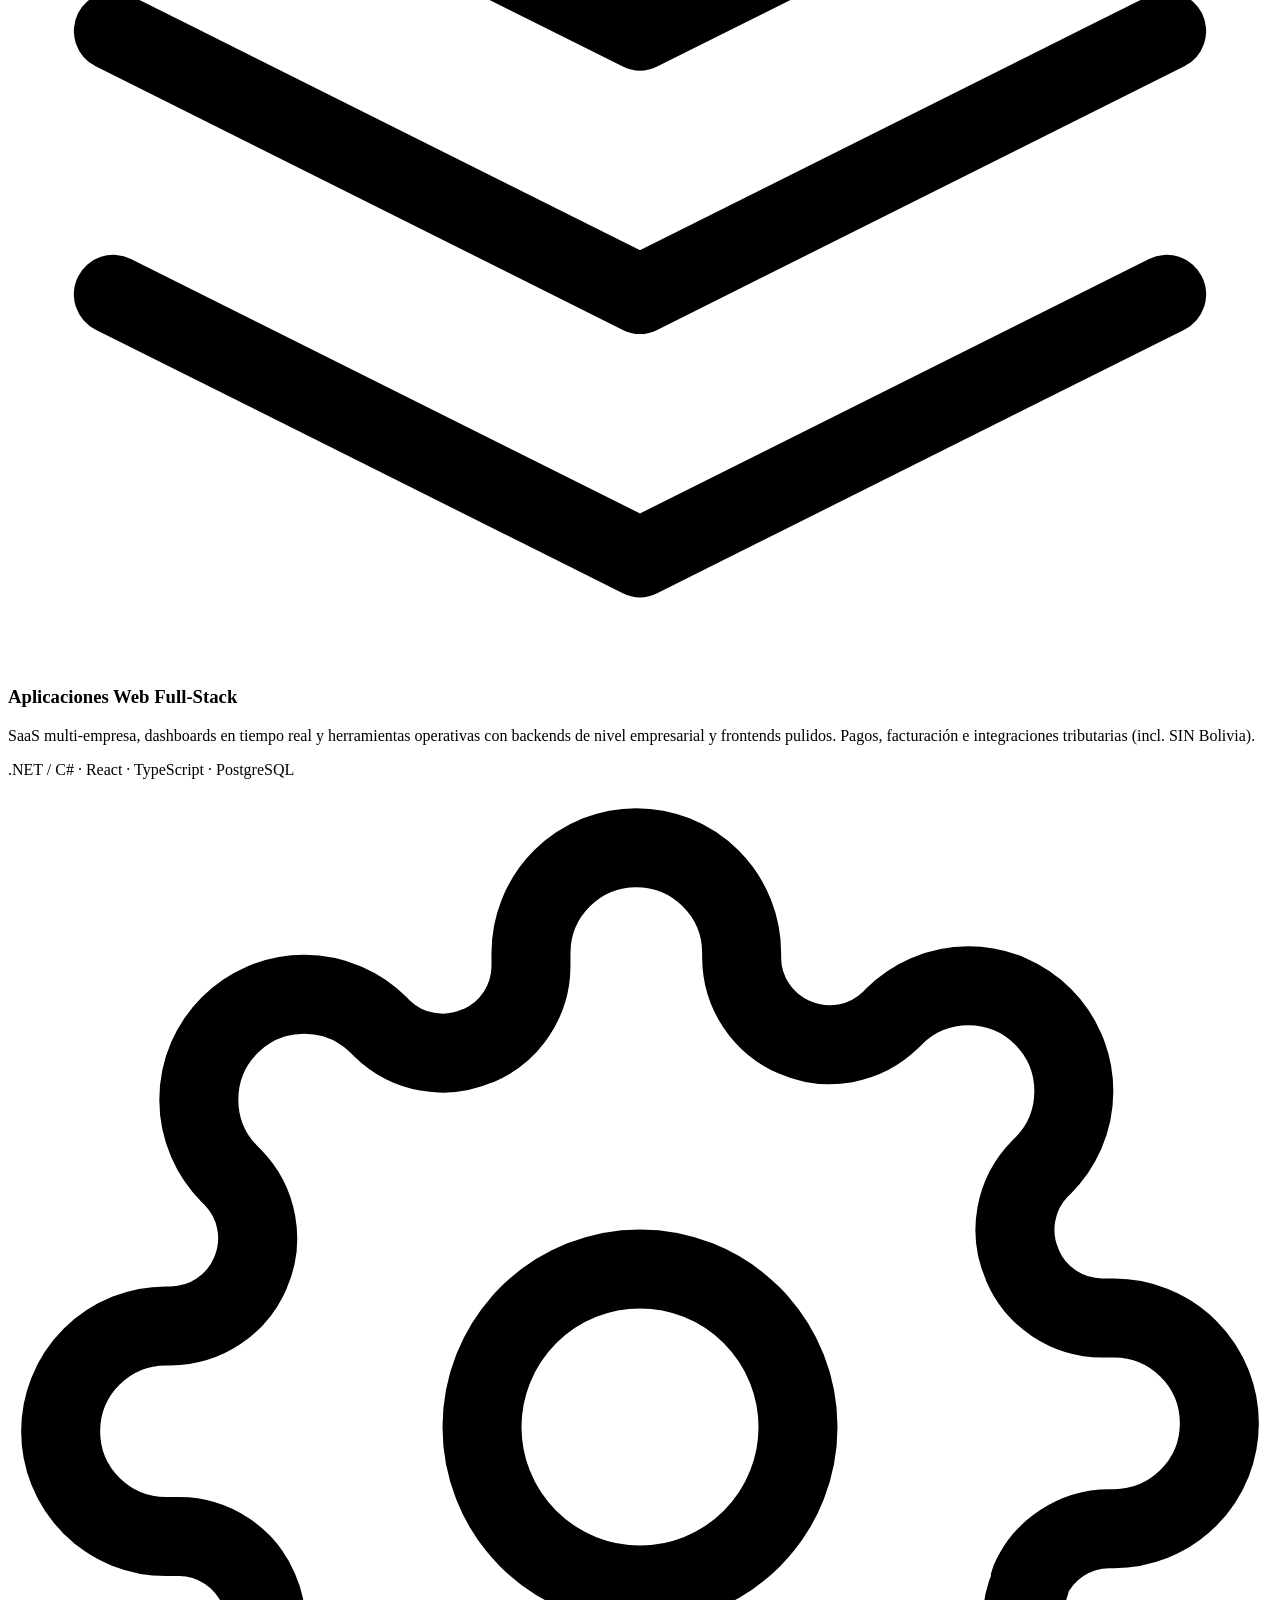
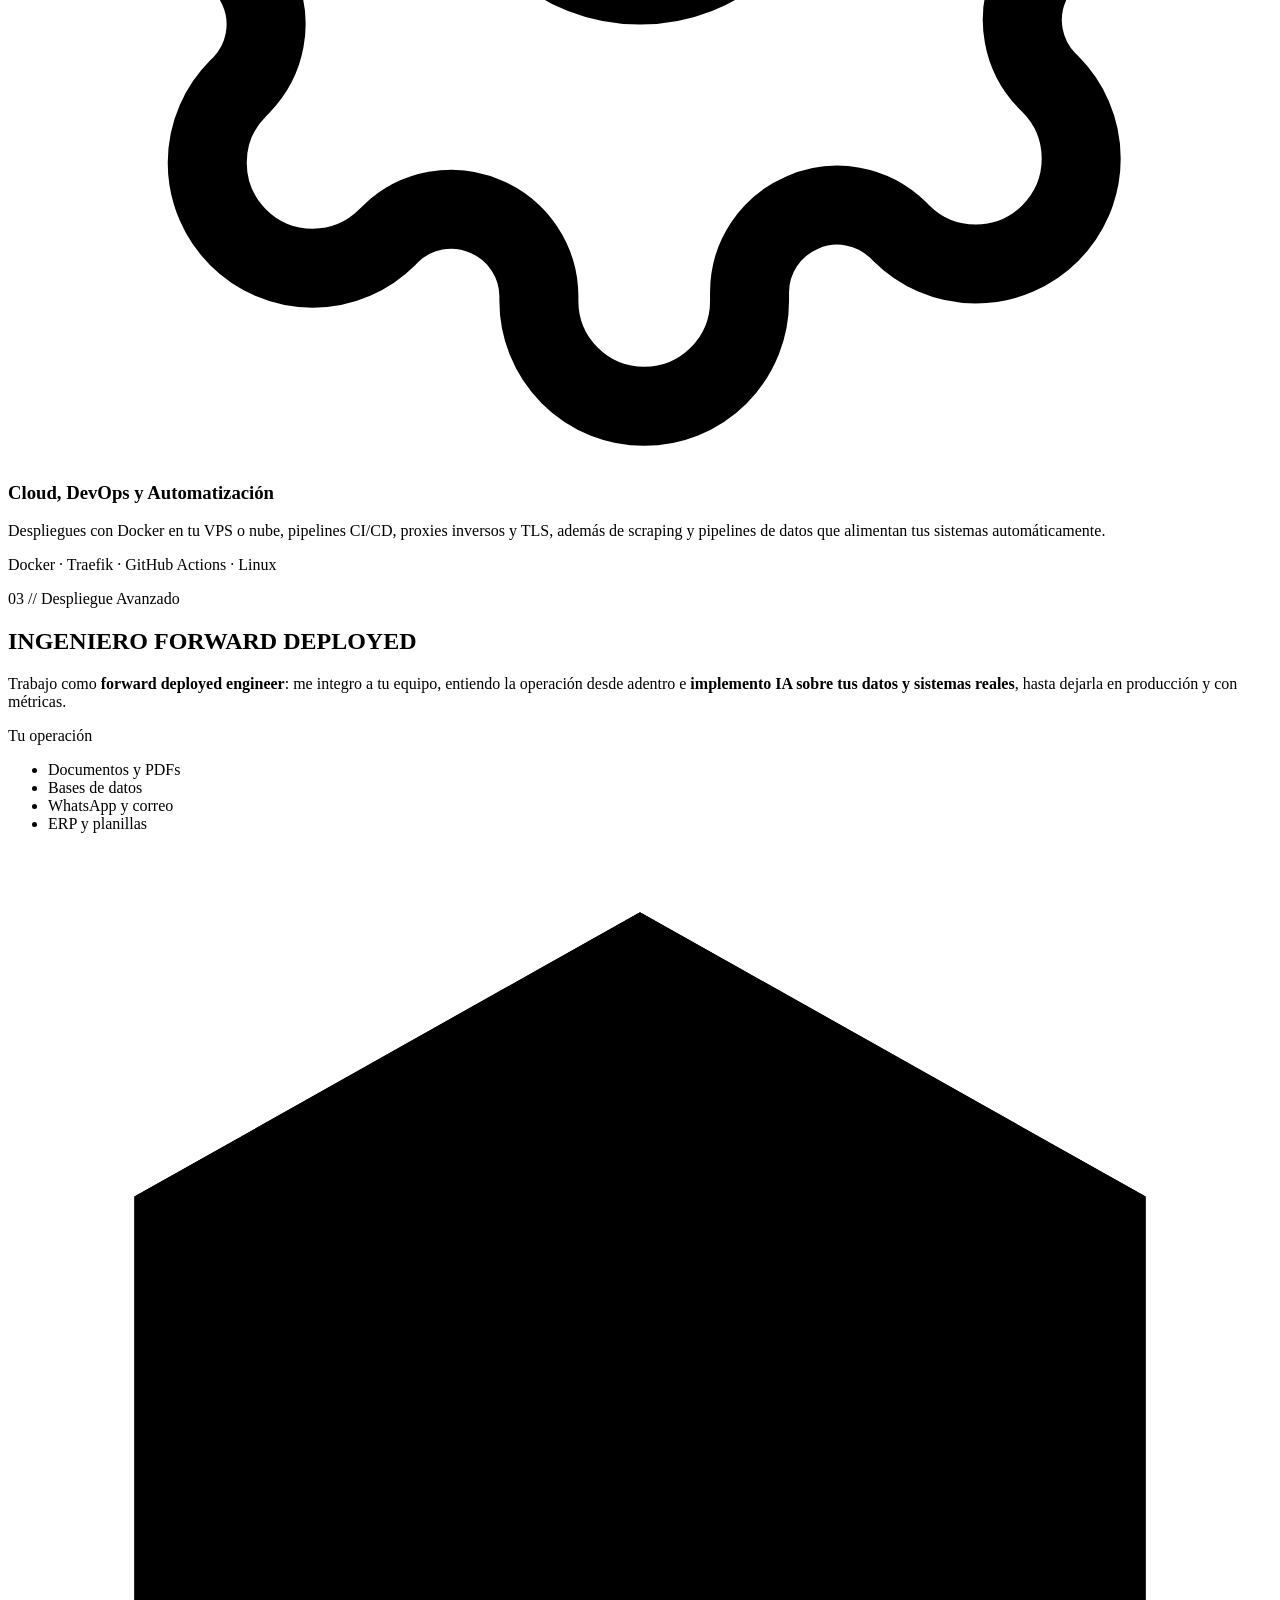
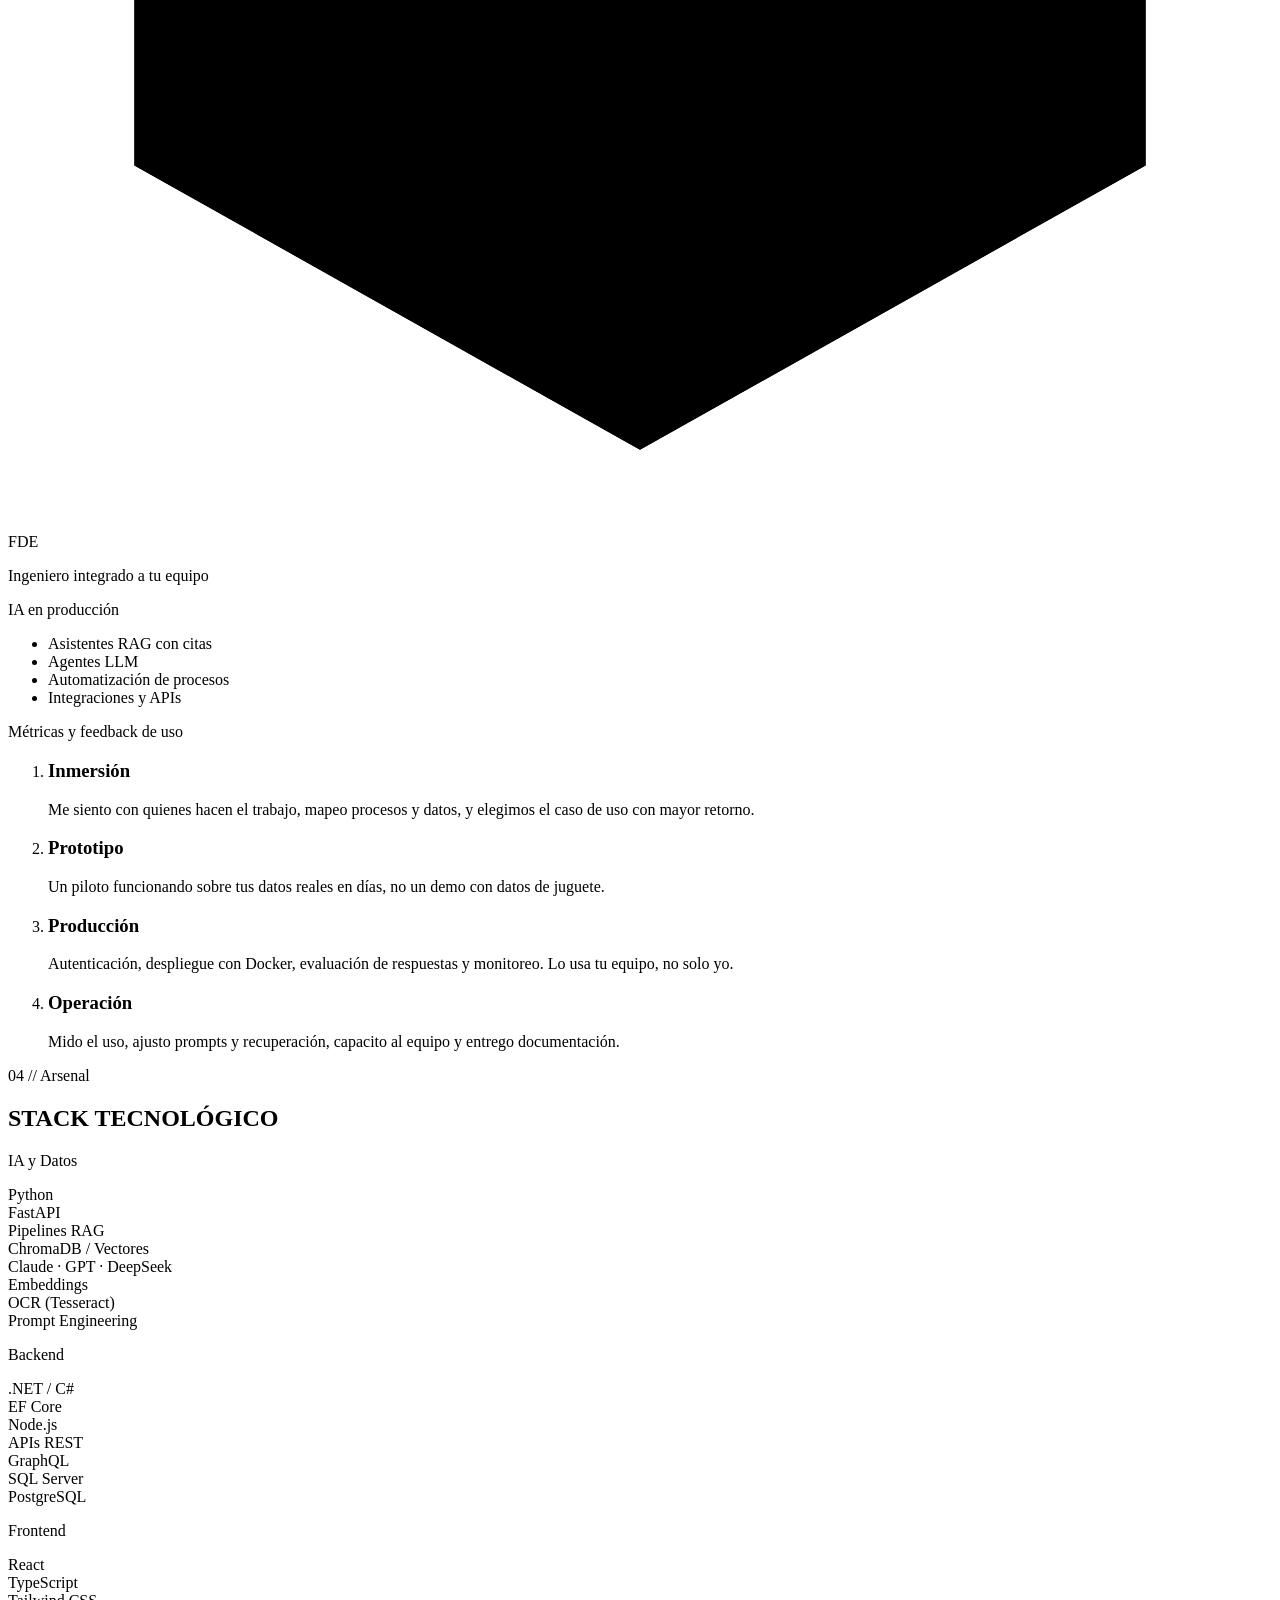
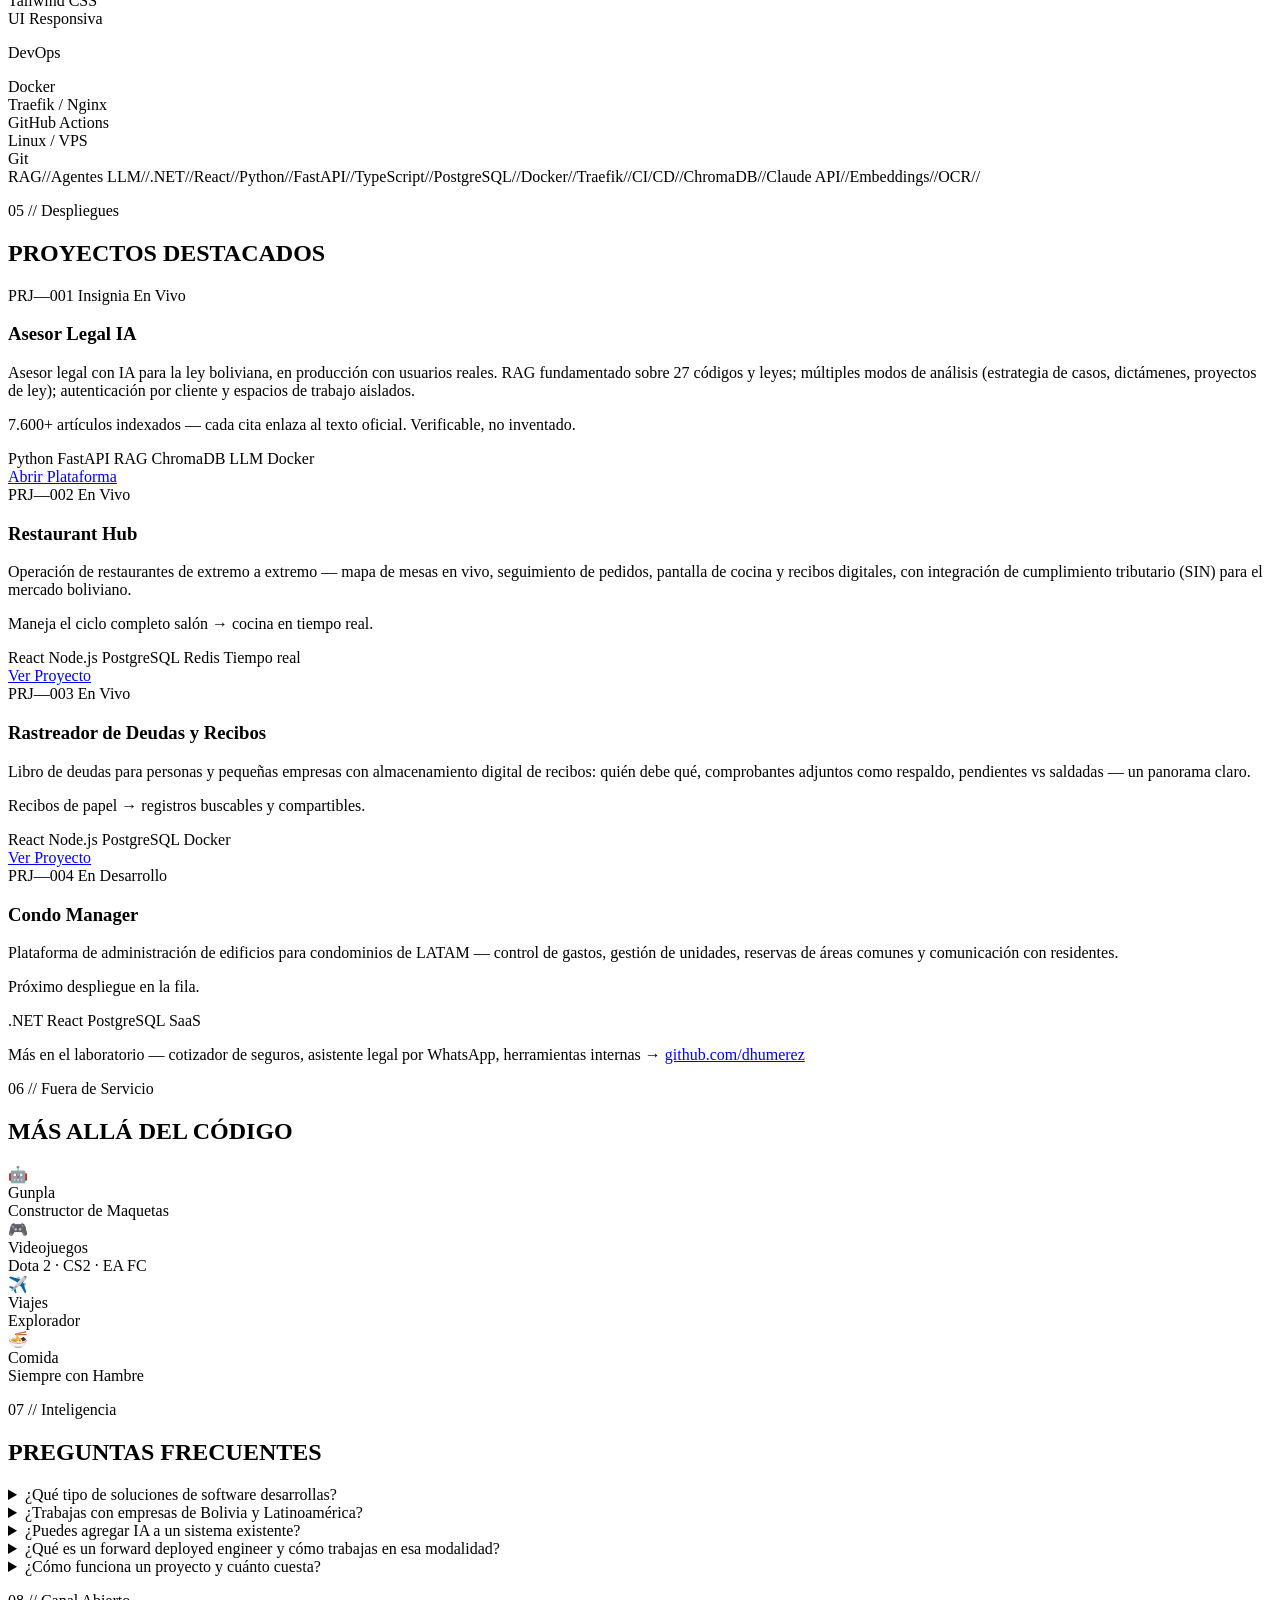
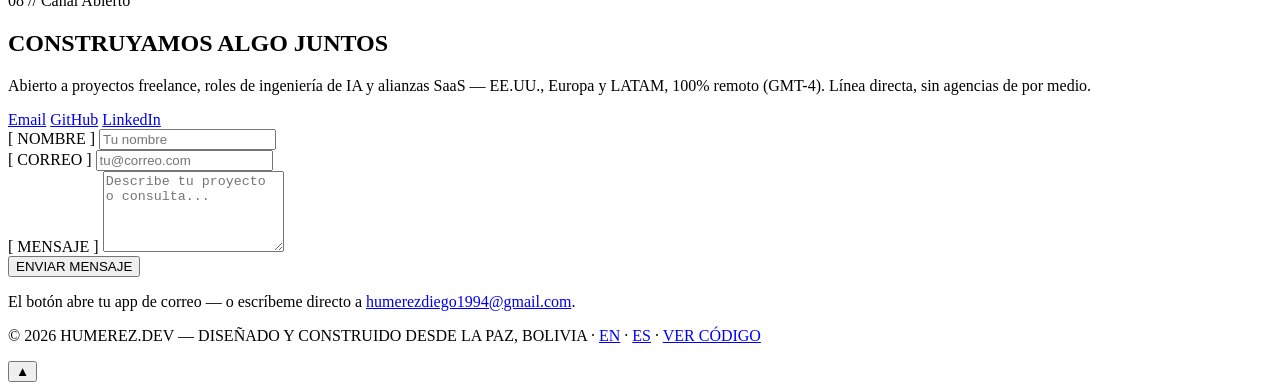
==== commit dc8598e1: "content(hero): plainer subtitle, generic production claim (EN/ES) Co-Authored-By: Claude Fable 5.2 <" ====
--- a/site/es/index.html
+++ b/site/es/index.html
@@ -42,9 +42,9 @@
 <link rel="preconnect" href="https://fonts.gstatic.com" crossorigin>
 <link href="https://fonts.googleapis.com/css2?family=Orbitron:wght@400;700;900&family=Rajdhani:wght@300;400;500;600;700&family=Share+Tech+Mono&display=swap" rel="stylesheet">
 
-<script>document.documentElement.className += " js";</script>
-<link rel="stylesheet" href="/assets/site.css">
-<script src="/assets/site.js" defer></script>
+<script>(function(d){var c=" js";try{if(!sessionStorage.getItem("booted")&&!matchMedia("(prefers-reduced-motion: reduce)").matches){c+=" boot";sessionStorage.setItem("booted","1")}}catch(e){}d.className+=c})(document.documentElement);</script>
+<link rel="stylesheet" href="/assets/site.css?v=4">
+<script src="/assets/site.js?v=4" defer></script>
 
 <script type="application/ld+json">
 {
@@ -255,7 +255,7 @@
         <span class="line-2">HUMEREZ</span>
       </h1>
       <p class="hero-role" aria-label="Forward deployed engineer, implementador de IA, desarrollador de software, sistemas RAG y LLM"><span data-roles='["FORWARD DEPLOYED ENGINEER","IMPLEMENTADOR DE IA","DESARROLLADOR DE SOFTWARE","SISTEMAS RAG &amp; LLM"]'>FORWARD DEPLOYED ENGINEER</span><span class="cursor" aria-hidden="true"></span></p>
-      <p class="hero-subtitle"><strong>Desarrollador de software e implementador de IA</strong> en modalidad forward deployed: trabajo dentro de tu operación y llevo <strong>asistentes RAG, agentes LLM y automatización</strong> hasta producción. Opero una plataforma legal con IA usada por profesionales en Bolivia.</p>
+      <p class="hero-subtitle"><strong>Desarrollo software e implemento IA</strong> trabajando dentro de tu equipo: llevo <strong>asistentes RAG, agentes LLM y automatización</strong> de la idea a producción. Mis sistemas ya operan a diario con usuarios reales.</p>
       <div class="hero-ctas">
         <a href="#projects" class="btn btn--primary">VER PROYECTOS</a>
         <a href="#contact" class="btn btn--secondary">CONTRÁTAME</a>
